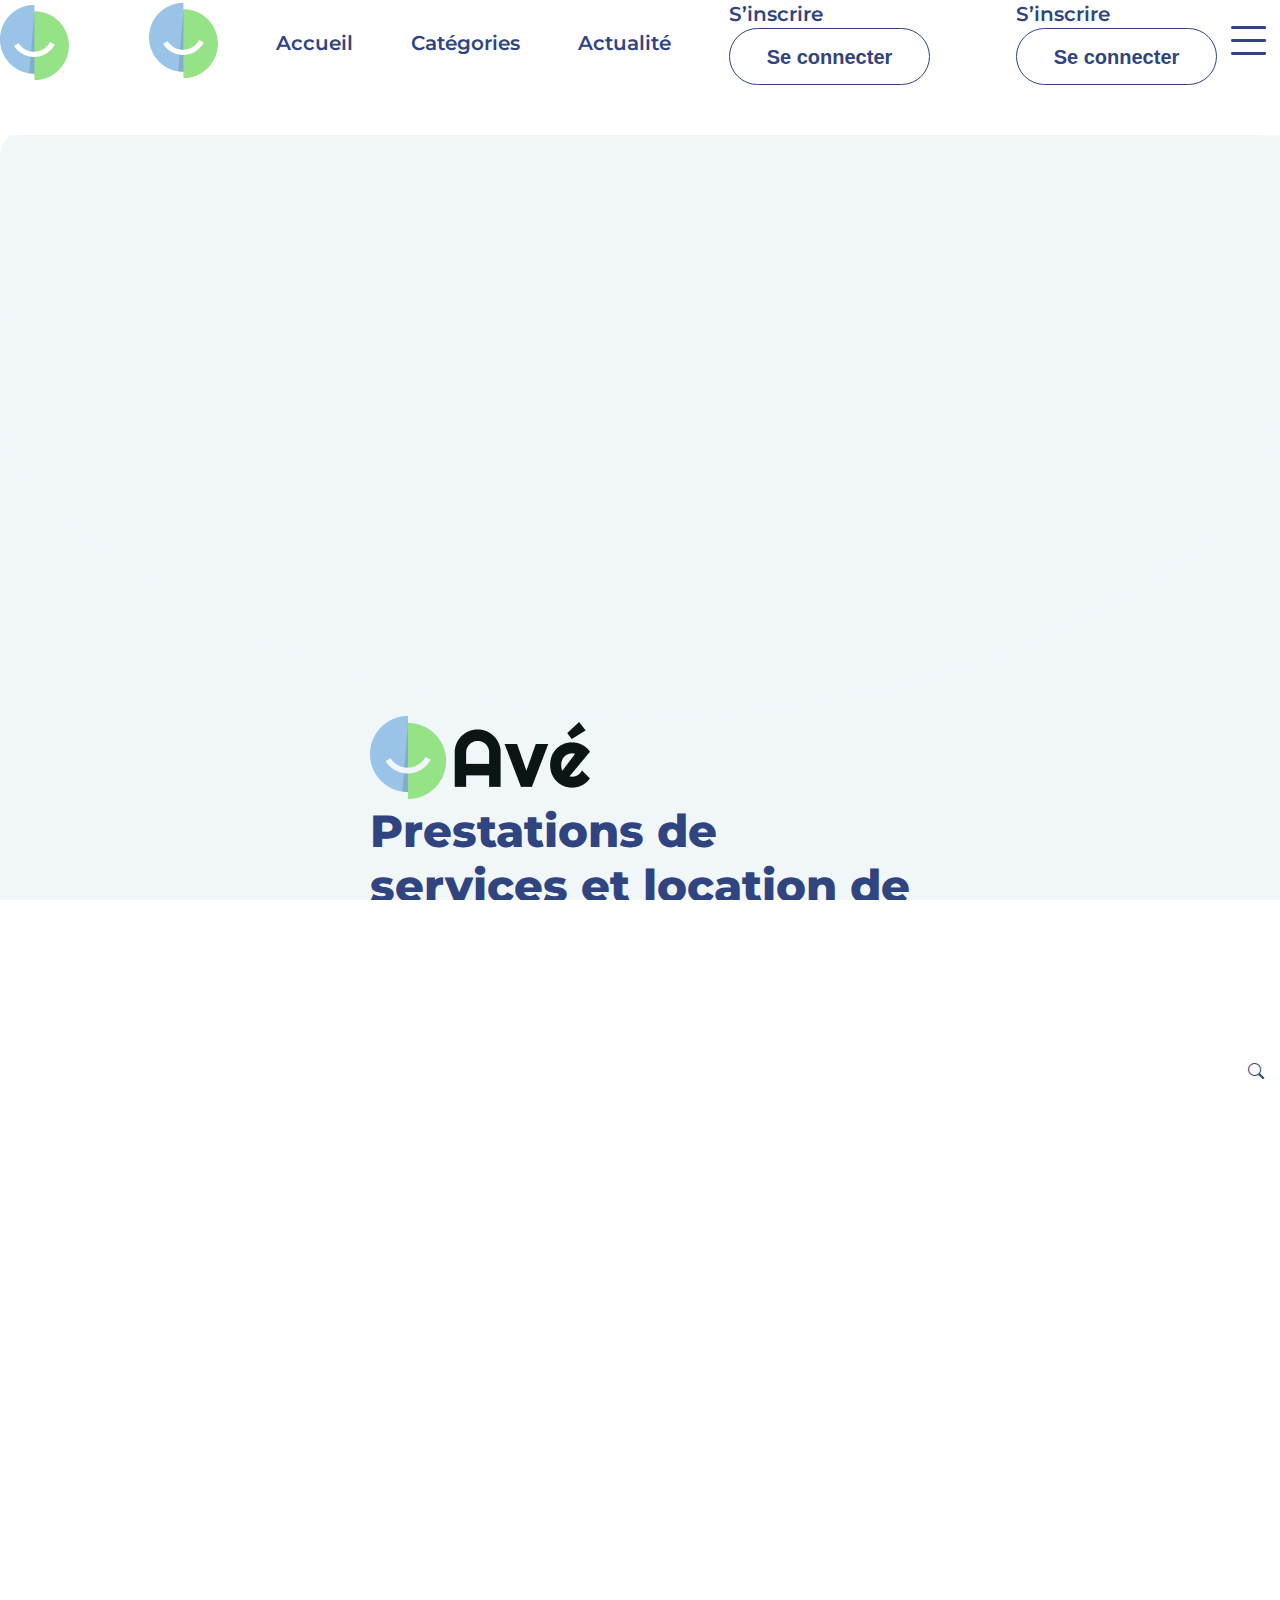
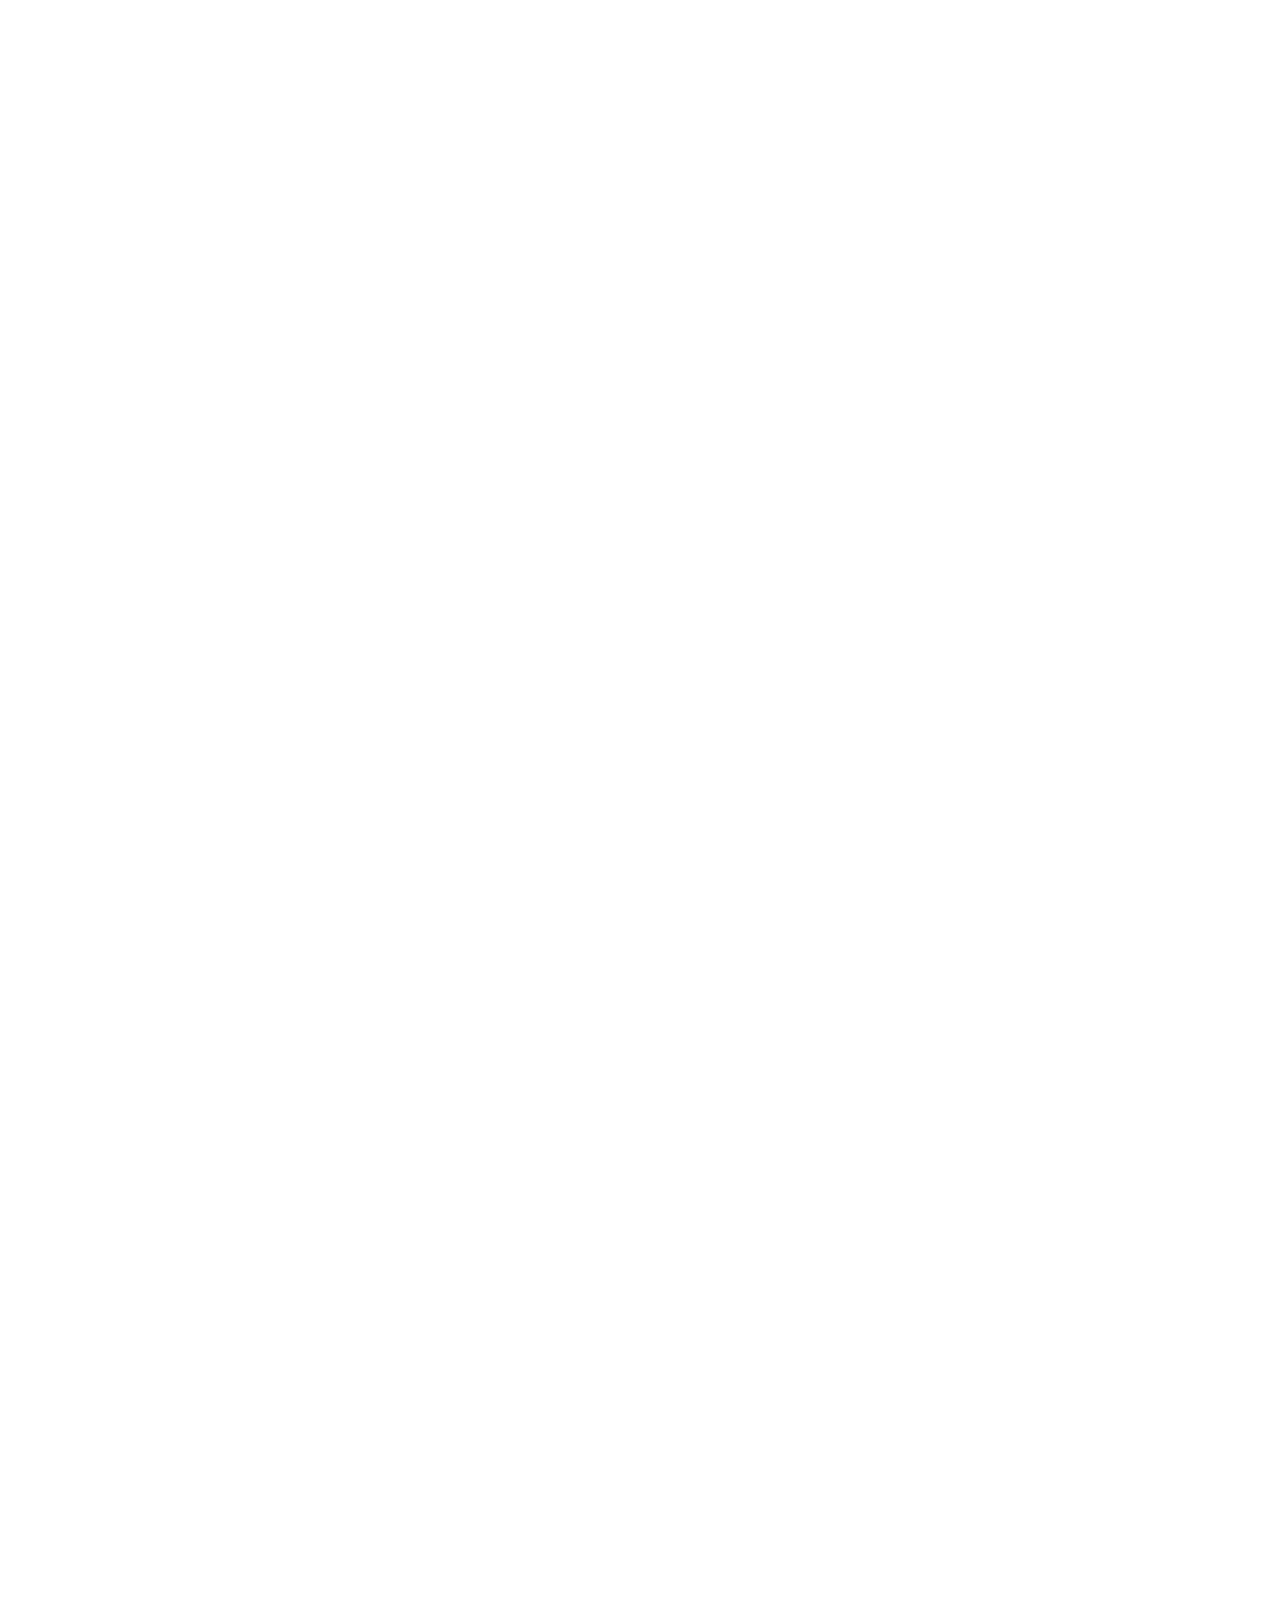
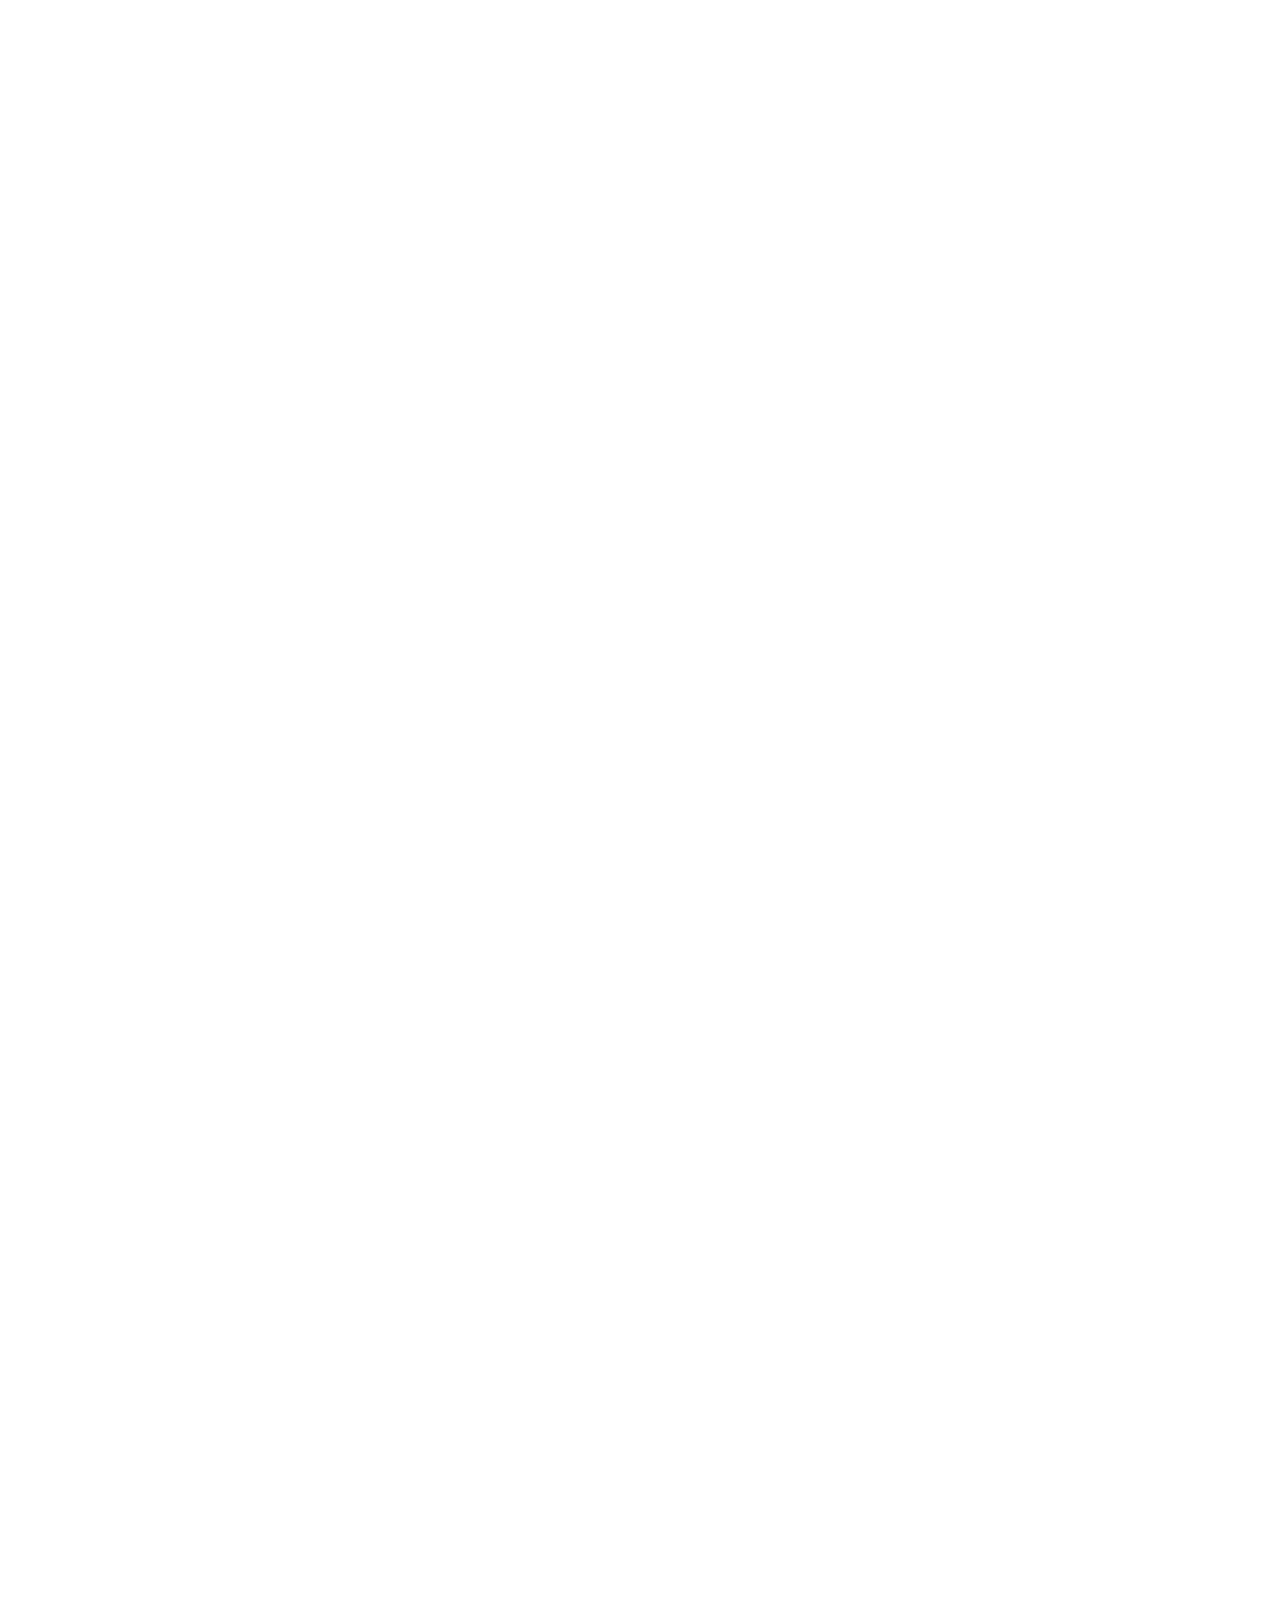
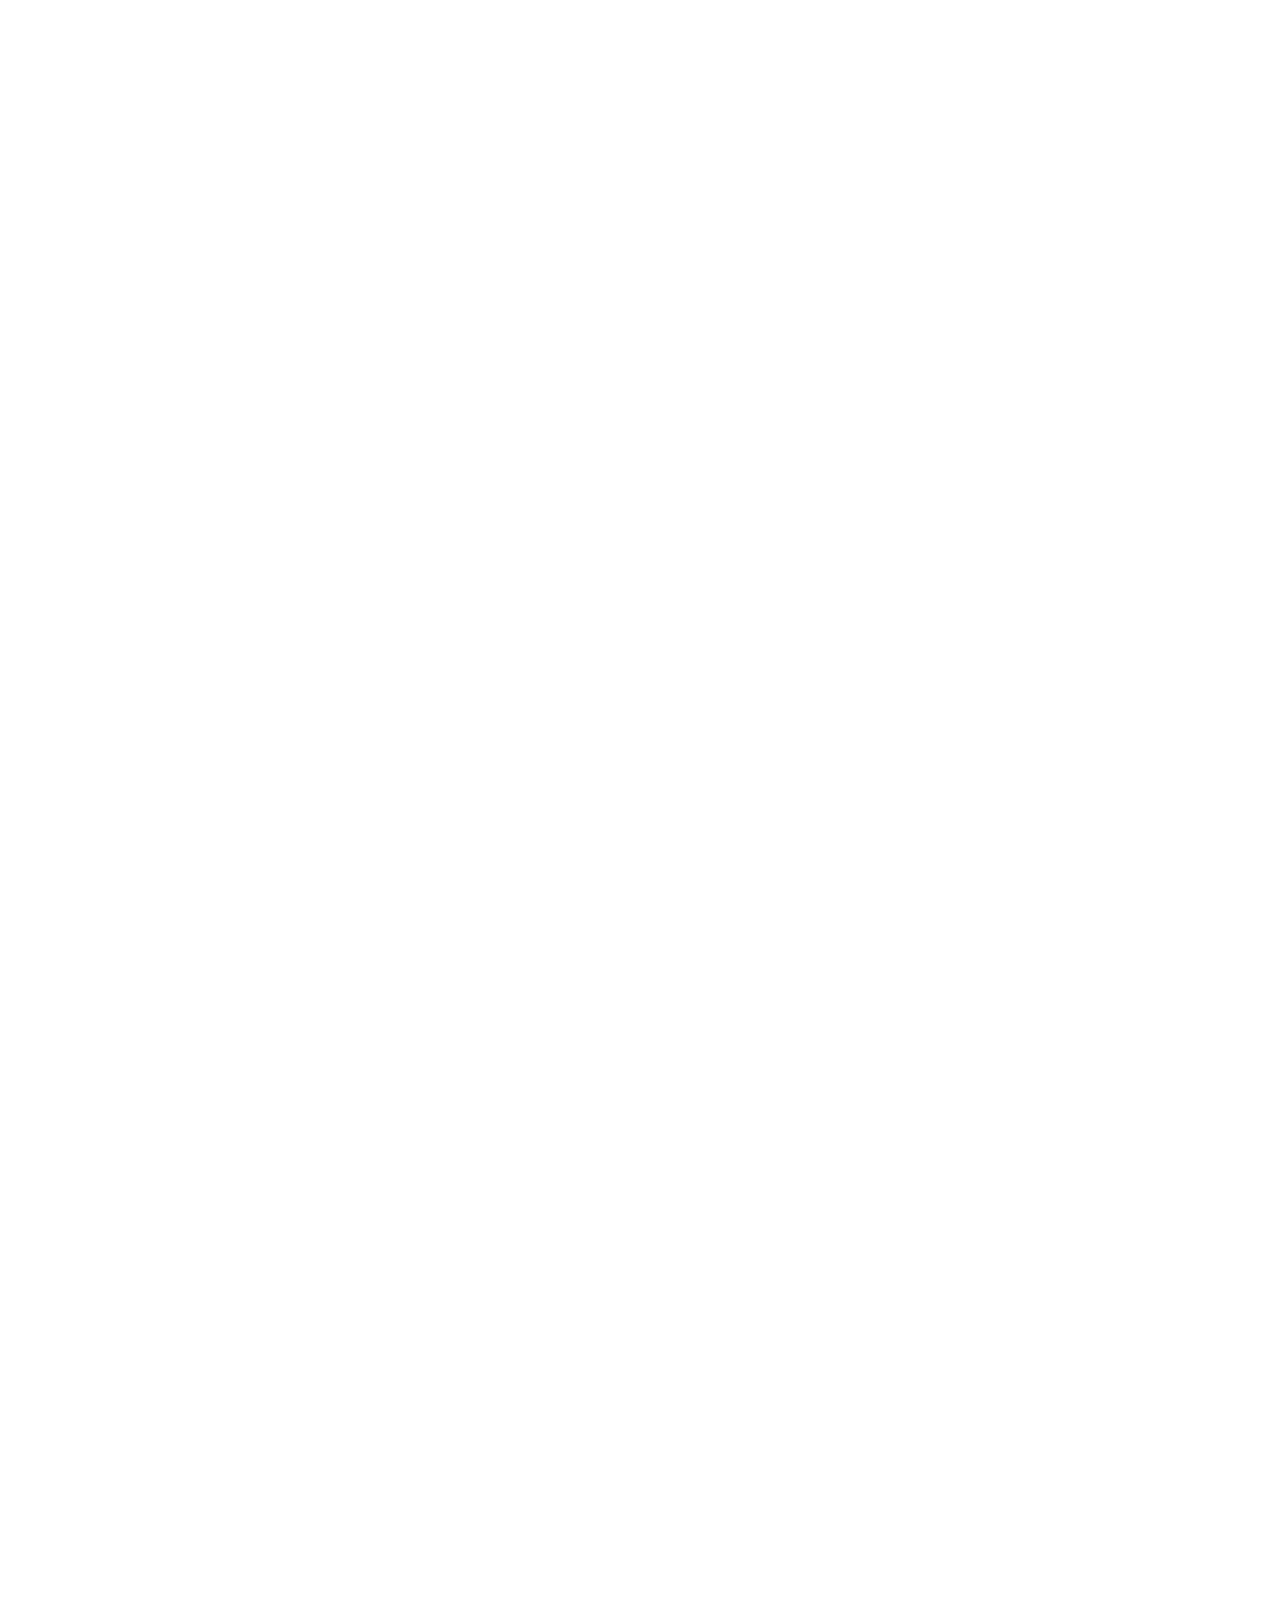
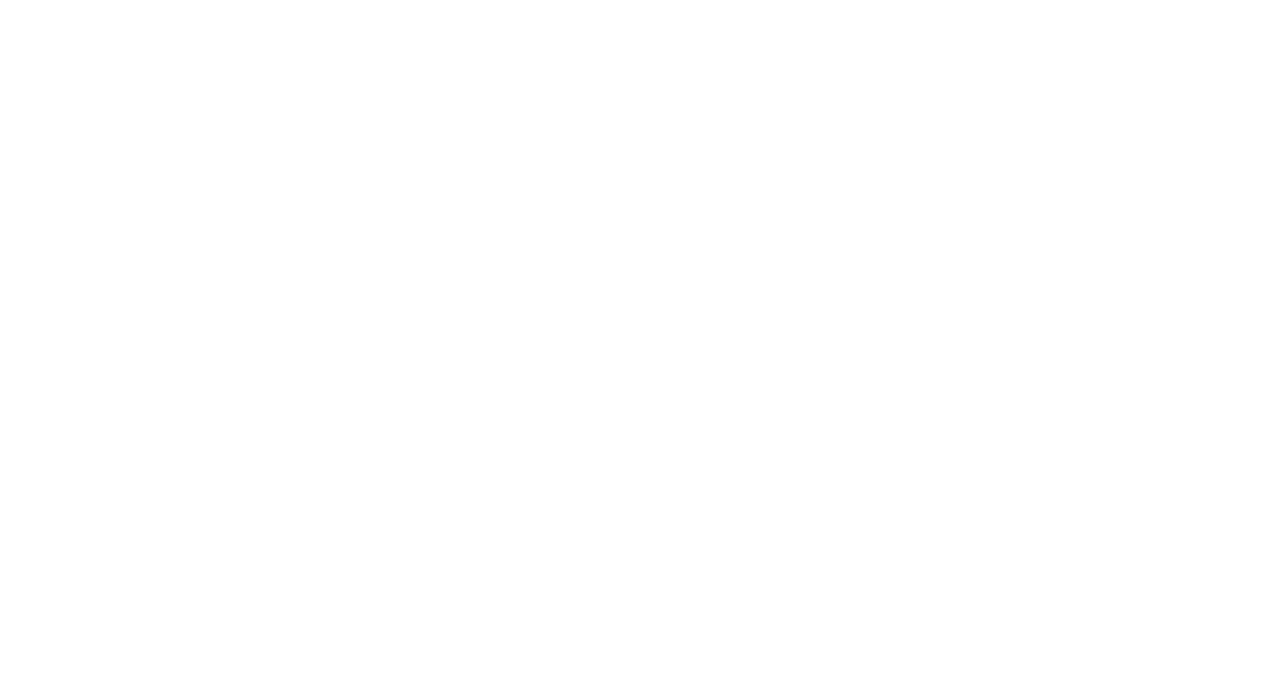
==== index.html @ 622bc39d "'push-site'" ====
<!doctype html>
<html lang="en">
  <head>
    <meta charset="UTF-8" />
    <meta name="viewport" content="width=device-width, initial-scale=1.0" />
    <meta name="description" content="this new projec for you to build and grow with mezning name you have to be 
    ">

    <title>new project</title>

    <!-- css files -->
    <link rel="stylesheet" 
    href="./node_modules/bootstrap/dist/css/bootstrap.css">
    <link rel="stylesheet" href="./css/styles.css">

  </head>
  <body>
    <div class="bg-shadow">

    </div>
    <!-- start header section  -->
    <header class="d-grid py-3">
      <div class="flex-items container-lg">
        <nav class="flex-items flex-1" style="gap:clamp(80px ,5vw  , 116px)">
          <a href="#" class="website-logo">
            <img src="./public/icon.png" alt="">
          </a>
          <ul id="navlinsk" class="flex-items navlinsk" style="gap: clamp(30px ,5vw , 58px);">
            <a href="#" class="d-lg-none  position-absolute left-50 translate-middle-x" style="top: 4rem;">
              <img src="./public/icon.png" alt="">
            </a>
            <li class="navlink"><a href="#">Accueil</a></li>
            <li class="navlink"><a href="#">Catégories</a></li>
            <li class="navlink"><a href="#">Actualité</a></li>
            <div class="d-grid d-lg-none text-center" style="gap:clamp(10px ,5vw , 20px);">
              <a href="#" class="navbar-link">S’inscrire</a>
              <button class="outline-button">Se connecter</button>
            </div>
          </ul>
        </nav>
        <div class="d-none d-lg-flex align-items-center" style="gap:clamp(30px ,5vw , 55px);">
          <a href="#" class="navbar-link">S’inscrire</a>
          <button class="outline-button">Se connecter</button>
        </div>
        <button id="menu-button" class="mobil-menu d-lg-none">
          <i class="bi bi-list"></i>
        </button>
      </div>
    </header>
    <!-- end header section  -->

    <!-- start hero section  -->
    <main class="hero-section container-lg position-relative cenetr-grid mt-4">
      <img src="./public/Ellipse 108.png" class="position-absolute big-circal w-100 z-1" alt="">
      <div class="hero-background position-relative z-2 py-4">
        <div class="row gap-4 gap-lg-0">
          <div class="col-lg-7 p-5">
            <div class="text-center text-lg-start">
              <img src="./public/svg file 1.png" class="hero-logo " alt="">
            </div>
            <h1 class="hero-titel text-center text-lg-start my-3">Prestations de <br class="d-none d-md-block"> services et location de <br class="d-none d-md-block"> matériel</h1>
            <p class="hero-discrption text-center text-lg-start">4 millions d’habitants et <br> professionnels partout en France</p>
            <div class="position-relative hero-input-container w-75 mx-auto mx-lg-0">
              <input type="search" class="hero-input w-100 bg-transparent" placeholder="Que recherchez vous ?">
              <i class="bi bi-search top-50 translate-middle-y"  style="position: absolute;right: 1rem;"></i>
            </div>
            <div class="flex-items justify-content-center justify-content-lg-start mt-4">
              <p class="hero-text">Populair :</p>
              <div class="flex-items" style="gap: clamp( 5px ,4vw , 10px);margin-left: 5px;">
                <span class="hero-tab">
                  <a href="">plombier</a>
                </span>
                <span class="hero-tab">
                  <a href="">bricolage</a>
                </span>
                <span class="hero-tab">
                  <a href="">Literie</a>
                </span>
              </div>
            </div>
          </div>
          <div class="col-lg-5 position-relative z-2 text-center text-lg-end">
            <img src="./public/pics.png" class="img-fluid" alt="">
          </div>
        </div>
      </div>
    </main>
    <!-- end hero section  -->
    <!-- start Trouve section  -->
    <section class="min-vh-100 my-4 cenetr-grid position-relative z-3">
      <div class="position-absolute circal-green z-2">
        <img src="./public/circles.png" alt="">
      </div>
      <div class="container-lg z-3">
        <h2 class="Trouve-titel mb-4 text-center text-md-start">Trouve quelqu’un qui <br>
         <span>répond à vos demandes</span></h2>
          <div class="row gap-4 gap-md-0 align-items-center">
            <div class="col-md-6">
              <div class="Trouve-big-cart bg-white mx-auto mx-md-0">
                <div class="flex-items gap-2 p-4">
                  <img src="./public/request-imges/Image-40.png" class="user-img" alt="">
                  <p class="user-name">Gilberto B. <br>
                    <span class="user-loction ">
                Vienne (Jean-Moulin) - 13,4 km
                    </span>
                  </p>
                </div>
                <img src="./public/request-imges/image 1.png" class="request-img" alt="">
                <div class="p-4 d-grid gap-3">
                  <p class="request-discrption">
                  Bonjour, Je cherche un plombier pour remplacer un wc à poser assez rapidement. 
                  Je joins de photos de l'existant et de celui que nous avons commandé.
                  </p>
                  <p class="request-pupliched">
                  Hier à 13h
                  </p>
                </div>
              </div>
            </div>
            <div class="col-md-6 d-grid" style="gap: clamp(10px ,4vw , 20px);">
              <div class="reviews-card mx-auto">
                <div class="flex-items gap-2 mb-4">
                  <img src="./public/request-imges/Image-40.png" class="user-img" alt="">
                  <div class="d-flex flex-column">
                    <div class="flex-items">
                      <p class="user-name mb-0">Gilberto B.
                      </p>
                      <button class="revwie-button">Particulier</button>
                    </div>
                      <span class="user-rate flex-items gap-1">
                        (4.3)
                        <i class="bi bi-star-fill" 
                        style="color: rgb(252,221,46);font-size: 14px;"></i>
                      </span>
                  </div>
                </div>
                <div>
                  <p class="review-discrption">Pour me contacter directement sois m'appeler au 
                    6. 82. 90. 08. 45 sois choisir la catégorie bricolage ou ...</p>
                    <a href="#" class="readmore-button">Voir plus</a>
                </div>
                <p class="review-publiched mt-4">Aujourd’hui à 13h</p>
              </div>
              <div class="reviews-card active">
                <div class="flex-items gap-2 mb-4">
                  <img src="./public/request-imges/Image-40.png" class="user-img" alt="">
                  <div class="d-flex flex-column">
                    <div class="flex-items">
                      <p class="user-name mb-0">Gilberto B.
                      </p>
                      <button class="revwie-button">Particulier</button>
                    </div>
                      <span class="user-rate flex-items gap-1">
                        (4.3)
                        <i class="bi bi-star-fill" 
                        style="color: rgb(252,221,46);font-size: 14px;"></i>
                      </span>
                  </div>
                </div>
                <div>
                  <p class="review-discrption">Pour me contacter directement sois m'appeler au 
                    6. 82. 90. 08. 45 sois choisir la catégorie bricolage ou ...</p>
                    <a href="#" class="readmore-button">Voir plus</a>
                </div>
                <p class="review-publiched mt-4">Aujourd’hui à 13h</p>
              </div>
              <div class="reviews-card mx-auto">
                <div class="flex-items gap-2 mb-4">
                  <img src="./public/request-imges/Image-40.png" class="user-img" alt="">
                  <div class="d-flex flex-column">
                    <div class="flex-items">
                      <p class="user-name mb-0">Gilberto B.
                      </p>
                      <button class="revwie-button">Particulier</button>
                    </div>
                      <span class="user-rate flex-items gap-1">
                        (4.3)
                        <i class="bi bi-star-fill" 
                        style="color: rgb(252,221,46);font-size: 14px;"></i>
                      </span>
                  </div>
                </div>
                <div>
                  <p class="review-discrption">Pour me contacter directement sois m'appeler au 
                    6. 82. 90. 08. 45 sois choisir la catégorie bricolage ou ...</p>
                    <a href="#" class="readmore-button">Voir plus</a>
                </div>
                <p class="review-publiched mt-4">Aujourd’hui à 13h</p>
              </div>
            </div>
          </div>
      </div>
    </section>
    <!-- end Trouve section  -->
    <!-- start Les Meilleurs section  -->
    <section class="min-vh-100 cenetr-grid">
      <div class="container">
        <div class="titel-box d-flex align-items-center" style="gap: 24px;">
          <img src="./public/Ellipse 63.png" class="img-titel" alt="">
          <h3 class="section-titel">Les Meilleurs <br> <span>sellers </span> </h3>
        </div>
        <div class="cards-container mt-5">
          <div class="user-card position-relative">
            <img src="./public/Rectangle 225.png" class="user-img" alt="">
            <div class="inner-content position-absolute ">
              <h4 class="shadow-userTitel"> Angela mars </h4>
              <span class="job-name">Nettoyage</span>
              <div  class="flex-items mt-3 gap-2 flex-wrap">
                <span class="user-tag">Nettoyage</span>
                <span class="user-tag">Nettoyage</span>
                <span class="user-tag">Nettoyage</span>
              </div>
            </div>
          </div>
          <div class="user-card position-relative">
            <img src="./public/Rectangle 225.png" class="user-img" alt="">
            <div class="inner-content position-absolute ">
              <h4 class="shadow-userTitel"> Angela mars </h4>
              <span class="job-name">Nettoyage</span>
              <div  class="flex-items mt-3 gap-2 flex-wrap">
                <span class="user-tag">Nettoyage</span>
                <span class="user-tag">Nettoyage</span>
                <span class="user-tag">Nettoyage</span>
              </div>
            </div>
          </div>
          <div class="user-card position-relative">
            <img src="./public/Rectangle 225.png" class="user-img" alt="">
            <div class="inner-content position-absolute ">
              <h4 class="shadow-userTitel"> Angela mars </h4>
              <span class="job-name">Nettoyage</span>
              <div  class="flex-items mt-3 gap-2 flex-wrap">
                <span class="user-tag">Nettoyage</span>
                <span class="user-tag">Nettoyage</span>
                <span class="user-tag">Nettoyage</span>
              </div>
            </div>
          </div>
          <div class="user-card position-relative">
            <img src="./public/Rectangle 225.png" class="user-img" alt="">
            <div class="inner-content position-absolute ">
              <h4 class="shadow-userTitel"> Angela mars </h4>
              <span class="job-name">Nettoyage</span>
              <div  class="flex-items mt-3 gap-2 flex-wrap">
                <span class="user-tag">Nettoyage</span>
                <span class="user-tag">Nettoyage</span>
                <span class="user-tag">Nettoyage</span>
              </div>
            </div>
          </div>
          <div class="user-card position-relative">
            <img src="./public/Rectangle 225.png" class="user-img" alt="">
            <div class="inner-content position-absolute ">
              <h4 class="shadow-userTitel"> Angela mars </h4>
              <span class="job-name">Nettoyage</span>
              <div  class="flex-items mt-3 gap-2 flex-wrap">
                <span class="user-tag">Nettoyage</span>
                <span class="user-tag">Nettoyage</span>
                <span class="user-tag">Nettoyage</span>
              </div>
            </div>
          </div>
        </div>
      </div>

    </section>
    <!-- end Les Meilleurs section  -->
    <!-- start Professionnels section  -->
    <section class="min-vh-100 row Professionnels-section container-xl mx-auto cenetr-grid">
      <div class="col-12 text-center mb-5">
        <img src="./public/svg file 1.png" alt="">
        <h1 class="Professionnels-titel">Autant que Professionnels, <br> développer votre
           <span>activité</span></h1>
      </div>
      <div class="row types-container">
        <div class="col-lg-4">
          <div class="titel-box-two mx-auto mx-lg-0 d-flex align-items-center" style="gap: 24px;">
            <div class="inner-content d-flex align-items-center" style="gap: 24px;">
              <img src="./public/Ellipse 63.png" class="img-titel" alt="">
              <h3 class="Professionnel-titel">Trouvez <br> des clients</h3>
            </div>
          </div>
          <p class="Professionnel-discrption text-center my-4">Des milliers de demandes <br> chaque jour</p>
          <p class="Professionnel-discrption text-center">Partout en France</p>
        </div>
        <div class="col-lg-4 second-sction">
          <div class="titel-box-two mx-auto mx-lg-0 d-flex align-items-center" style="gap: 24px;">
            <div class="inner-content d-flex align-items-center" style="gap: 24px;">
              <img src="./public/Ellipse 63.png" class="img-titel" alt="">
              <h3 class="Professionnel-titel">Développez  <br> votre visibilité</h3>
            </div>
          </div>
          <p class="Professionnel-discrption text-center my-4">référencement de votre profil sur <br> les moteurs de recherche</p>
          <p class="Professionnel-discrption text-center">Collecte de vos avis clients</p>
        </div>
        <div class="col-lg-4 thered-sction">
          <div class="titel-box-two mx-auto mx-lg-0 d-flex align-items-center" style="gap: 24px;">
            <div class="inner-content d-flex align-items-center" style="gap: 24px;">
              <img src="./public/Ellipse 63.png" class="img-titel" alt="">
              <h3 class="Professionnel-titel">Gérez  <br> votre activité</h3>
            </div>
          </div>
          <p class="Professionnel-discrption text-center my-4">Paiement par carte bancaire <br> sans commission</p>
          <p class="Professionnel-discrption text-center">Suivi de votre chiffre d'affaires</p>
        </div>
      </div>
    </section>
    <!-- end Professionnels section  -->
    <!-- start Communauté section  -->
    <section class="min-vh-100 Communauté-section container position-relative">
      <div class="position-absolute w-100  top-50 left-50 translate-middle text-center">
        <h1 class="Communauté-titel">Communauté de prestations de services</h1>
        <p class="Communauté-discrption my-4">Service N1, leader incontesté dans la fourniture de prestations <br> de services de haute qualité en France.</p>
        <button class="big-blue-button mx-auto">Rejoignez-nous</button>
      </div>
    </section>
    <!-- end Communauté section  -->

    <!-- start apliction section  -->
    <section class="apliction-section min-vh-100 cenetr-grid"></section>
    <!-- end apliction section  -->






    <!-- js files  -->
    <script type="module" src="./js/script.js"></script>
  </body>
</html>
---- css/styles.css ----
/* import css files*/
@import url('./assets/helpers.css');
@import url('./assets/reset.css');
@import url('./assets/commen.css');

/* media break points */
@import url('./assets/responsive.css');

/* import bootstrap icons */
@import url("https://cdn.jsdelivr.net/npm/bootstrap-icons@1.11.3/font/bootstrap-icons.min.css");

/* import the font we need for the project */
@import url('https://fonts.googleapis.com/css2?family=Montserrat:wght@300;400;500;600;700;800&display=swap');
@import url('https://fonts.googleapis.com/css2?family=Barlow:wght@400;500;600;700;800;900&display=swap');
@import url('https://fonts.googleapis.com/css2?family=Inter:wght@400;500;600;700&display=swap');

:root {
    /* Fonts familey */
    --ff-monserrat:'Montserrat', sans-serif;
    --ff-Barlow:'Barlow', sans-serif;
    --ff-inter:'Inter', sans-serif;;
    /* Colors */
    --clr-blue-gray:#30447F;
    --clr-green-light:#97E287;
    --clr-gray-300:#AFB7CF;
    --clr-main-blue:#5C85FF;

    /*sizes*/

}


body {
    font-family: var(--ff-monserrat);
    color: var(--clr-blue-gray);
}

header {
    --header-height:15vh;
    height: var(--header-height);
    .navlink {
        font-size: 20px;
        font-weight: 600;
        line-height: 28px;
    }
    .navbar-link {
        font-size: 20px;
        font-weight: 600;
        line-height: 28px;        
    }
    .outline-button {
        width: 201px;
        height: 57px;
        border-radius: 28.5px;
        border: 1px solid #30447F;
        display: grid;
        place-items: center;
font-size: 20px;
font-weight: 600;
line-height: 24px;        
color: var(--clr-blue-gray);
    }
    .website-logo {
        max-width: clamp(30px, 10vw, 69px);
        height: clamp(33px, 11.25vw, 75px);
    }
}

.mobil-menu i {
font-size:clamp(3rem , 4vw,5rem );
color: var(--clr-blue-gray);
}

.hero-section {
    --hero-height:85vh;
    min-height: var(--hero-height);
    background-color: #F1F6F9;
    border-radius: 20px;
    .hero-background {
        .hero-logo {
            width: min(220px, 100%);
            height: min(83px, 30vh);
        }
        .hero-titel {
font-size:clamp(25px ,5vw ,45px);
font-weight: 800;
line-height:clamp(30px ,5vw ,55px );
        }
        .hero-discrption {
font-size: 22px;
font-weight: 500;
line-height: 27px;
color: #AFB7CF;
margin-bottom:40px;
        }
        .hero-input {
height: 45px;
border-radius: 60px;
border: 1px solid #CBDEF3;
font-size: 17px;
font-weight: 300;
line-height: 21px;
padding-left: 31px;
color: #AFB7CF;
&::placeholder {
color: #AFB7CF;
}
            i {
                font-size: 18px;
            }
        }
   .hero-text {
    font-size: 14px;
    font-weight: 400;
    line-height: 17px;    
color: #AFB7CF;
   }
    .hero-tab {
        width: 65px;
        height: 22px;
        display: grid;
        place-items: center;
        border-radius: 6px;
        border: 0.5px solid #CBDEF3;
        a {
color: #AFB7CF;
    font-family: var(--ff-Barlow);
    font-size: 14px;
    font-weight: 300;
    line-height: 17px;
        }
    }
    }
}

.circal-behind {
    max-height: 102px;
    aspect-ratio: 1;
    right: 5rem;
    bottom:-5rem;
    z-index: 1;
}

.big-circal {
    top: 55vh;
}

/* start request section  */
.Trouve-titel {
font-size:clamp(20px ,4vw ,45px );
font-weight: 800;
line-height:clamp(25px ,4vw ,55px );
color: var(--clr-blue-gray);
    span {
        color: var(--clr-green-light);
    }
}
.user-name {
    font-size: 10px;
    font-weight: 700;
    line-height: 12px;   
    margin-bottom: 5px;     
}
.Trouve-big-cart {
    box-shadow: 0px 0px 33.5px 0px #0000002B;
    border-radius: 20px;
    width:min(90% ,375px );
    min-height: 385px;
    display: grid;    
    .user-img {
        width: 40px;
        aspect-ratio: 1;
        border-radius: 20px;
        
    }
    .user-loction {
        font-size: 6px;
        font-weight: 500;
        line-height: 7px;    
        color: var(--clr-gray-300);    
    }
    .request-img {
        width: 100%;
        min-height: 197px;        
    }
    .request-discrption {
font-size: 10px;
font-weight: 500;
line-height: 12px;
    }
    .request-pupliched {
        font-size: 10px;
        font-weight: 800;
        line-height: 12px;
        color: var(--clr-gray-300);        
    }
}

.reviews-card {
    box-shadow: 0px 0px 33.5px 0px #0000001A;
    padding: clamp(10px ,4vw , 20px) clamp(15px ,4vw , 30px) ;
    background-color: white;
    width:min(375px , 90%) ;
min-height: 162px;
border-radius: 20px;
display: grid;
margin-inline: auto;
&.active {
    box-shadow: rgba(0, 0, 0, 0.35) 0px 5px 15px;
}
    .revwie-button {
        border: 0.5px solid #5C85FF;
border-radius: 10px;
display: grid;
place-items: center;
color: var(--clr-main-blue);
font-size:clamp(8px ,4vw , .8rem);
font-weight: 400;
line-height: 10px;
margin-left: 10px;
padding-inline: 6px;
padding-block: 4px;
    }
    .user-rate {
        font-size: 10px;
        font-weight: 400;
        line-height: 12px;  
        color: var(--clr-gray-300);        
    }
    .review-discrption {
        font-size: 10px;
        font-weight: 500;
        line-height: 12px;        
    }
    .readmore-button {
        font-size: 8px;
        font-weight: 300;
        line-height: 10px;
        color: var(--clr-gray-300);        
        text-decoration: underline;
    }
    .review-publiched {
font-size: 10px;
font-weight: 800;
line-height: 12px;
color: var(--clr-gray-300);        
    }

}

/* start Les Meilleurs section */
.titel-box {
    .img-titel {
    } 
}  
.cards-container {
    display: grid;
    grid-template-columns: repeat(auto-fit , minmax(150px , 1fr));
    gap: clamp(20px ,4vw , 40px);
    .user-card {
        background-color:#D9D9D9;
        min-height: 307px;
        border-radius: 20px;
        img {
            width: 100%;
            height: 100%;
            object-fit: fill;
        }
        .inner-content {
            font-family: var(--ff-inter);
            bottom: 1rem;
            left: 1rem;
            color: white;
        }
    .shadow-userTitel {
        font-size: 1rem;
        font-weight: 700;
        line-height: 15px;
        text-shadow:0px 0px 7.099999904632568px 0px #000000 ;
        margin-bottom: 5px;
    }
    .job-name {
        font-size: .9rem;
        font-weight: 500;
        line-height: 12px;      
        text-shadow:0px 0px 7.099999904632568px 0px #000000 ;
    }
    .user-tag {
        border: 1px solid #FFFFFF;
font-size: 12px;
font-weight: 500;
line-height: 8px;
text-shadow:0px 0px 7.099999904632568px 0px #000000 ;
padding: 6px 8px;
border-radius: 20px;
    }
    }

} 
/* end Les Meilleurs section */
/* start Professionnels section */
.Professionnels-titel {
font-size:clamp( 20px ,4vw ,40px );
font-weight: 700;
line-height:clamp(30px ,4vw ,49px );
margin-top: clamp(15px , 4vw , 25px);
    span {
        color: var(--clr-green-light);
    }
}  
.titel-box-two {
max-width: 308px;
min-height: 101px;
background-color: #EEF8FF;
position: relative;
.inner-content {
    position: absolute;
    width: 100%;
    top: -4rem;
    left: 3rem;
}

.Professionnel-titel  {
font-size:clamp(15px ,4vw ,30px );
text-align: center;
font-weight: 700;
line-height:clamp(25px , 4vw,49px );
}
} 
.Professionnel-discrption {
font-size:clamp(13px ,4vw ,20px);
font-weight: 500;
line-height: 24px;
}


/* end Professionnels section */

/* start Communauté section */
.Communauté-section {
    .Communauté-titel {
        font-size: 40px;
        font-weight: 700;
        line-height: 49px;        
    }
    .Communauté-discrption {
        font-size: 20px;
        font-weight: 400;
        line-height: 24px;
        color: var(--clr-gray-300);        
    }

}
 
/* end Communauté section */
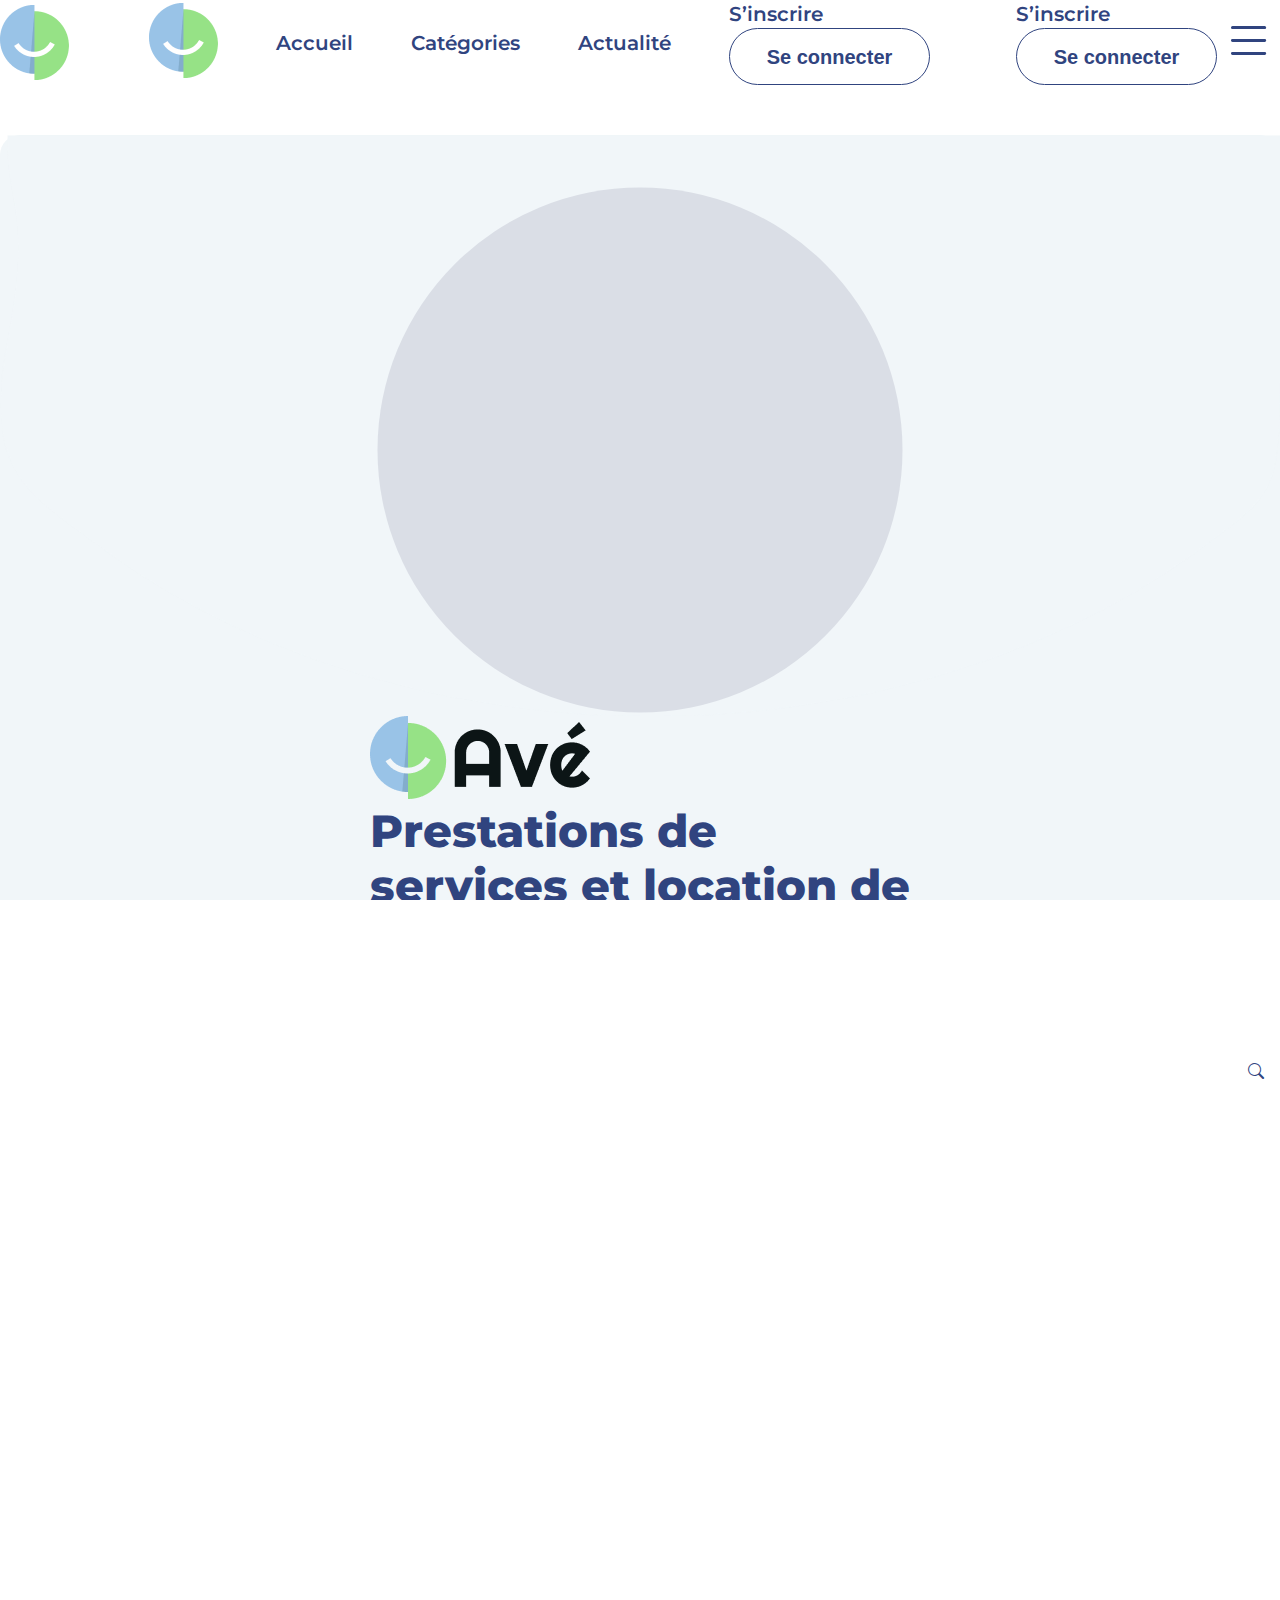
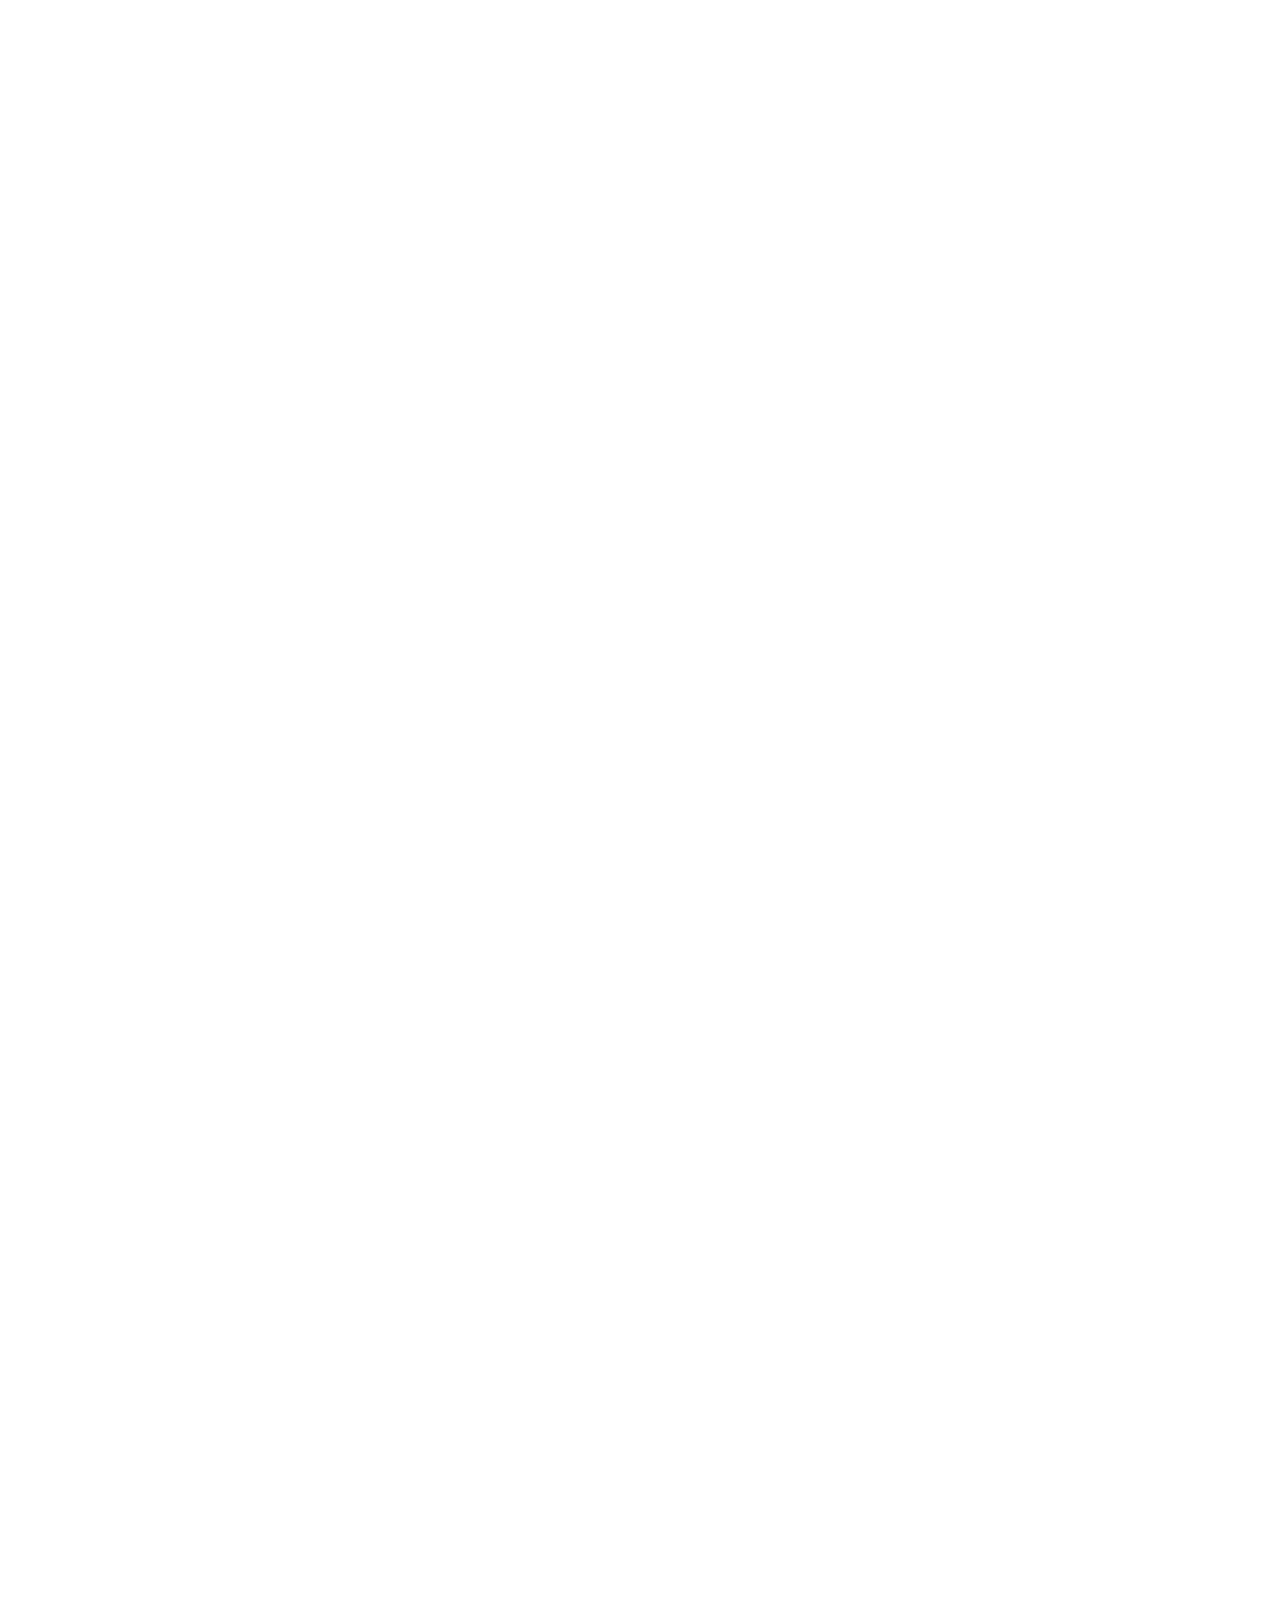
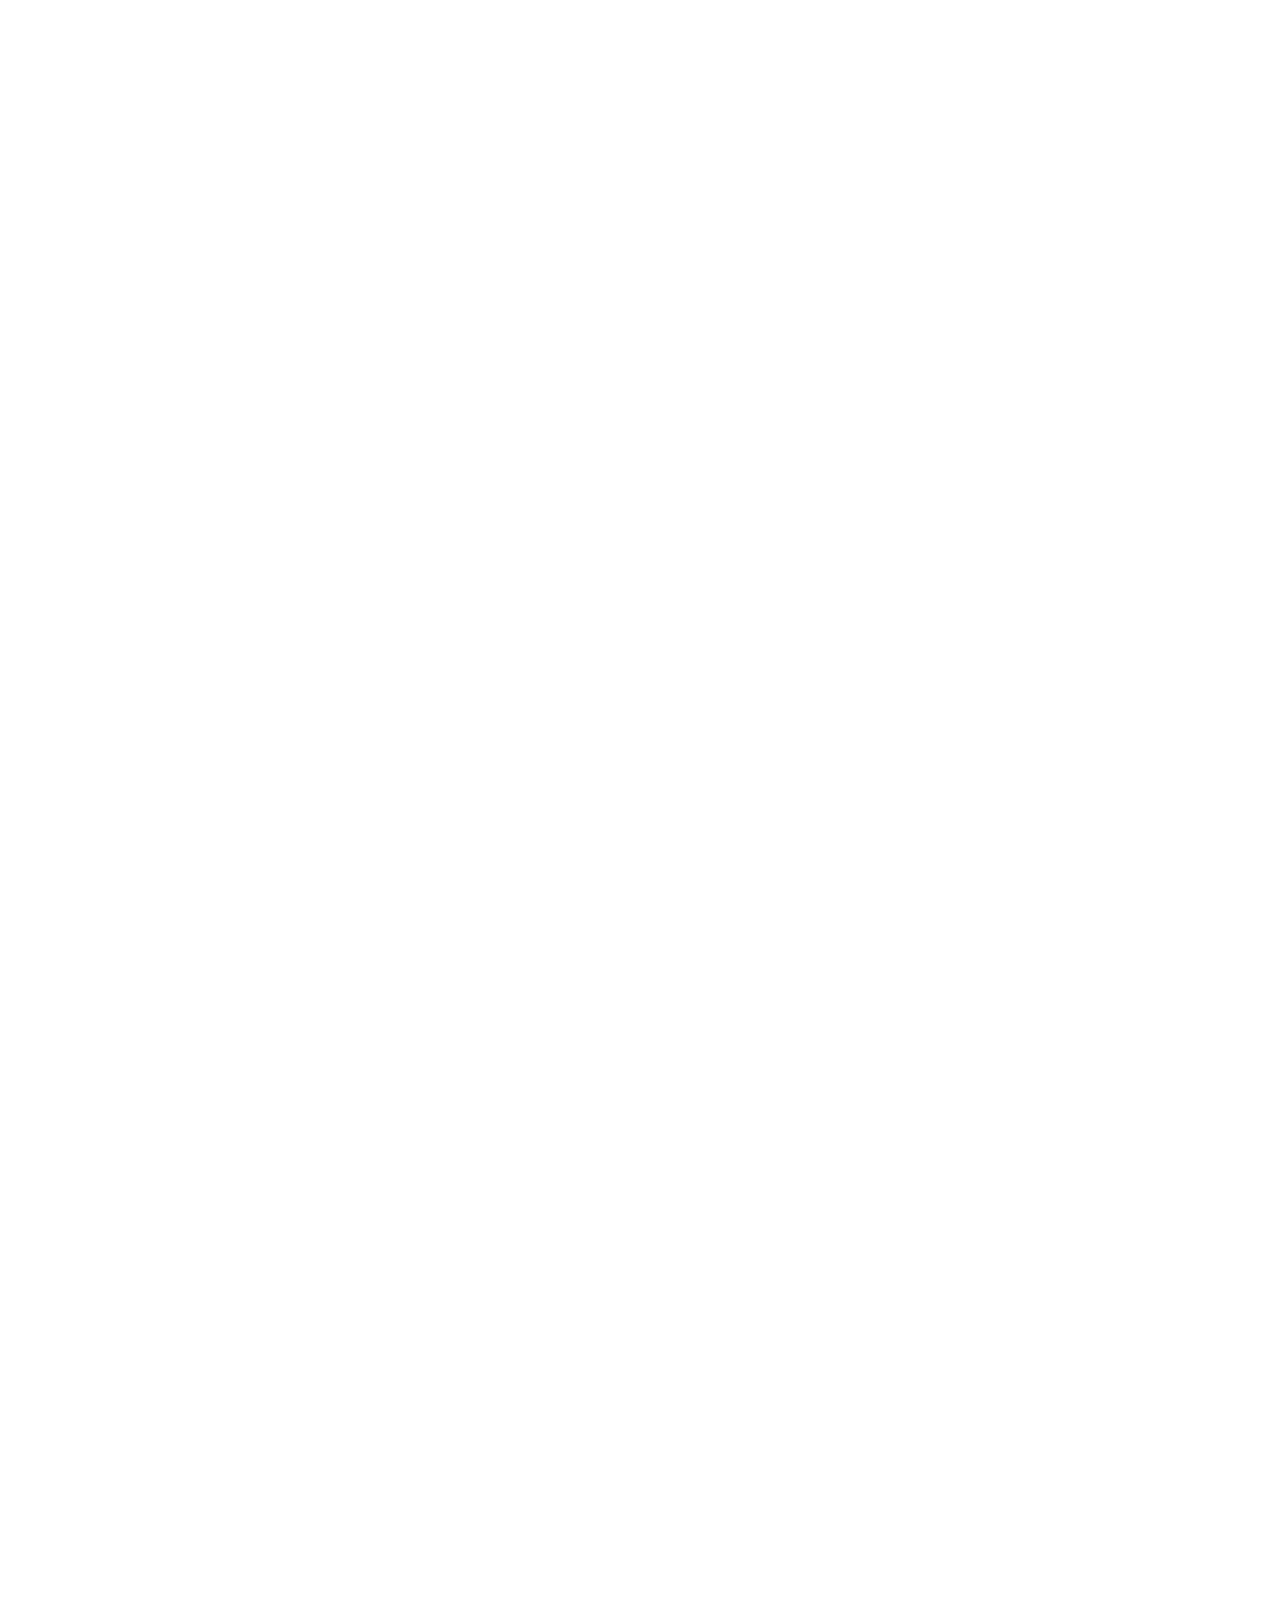
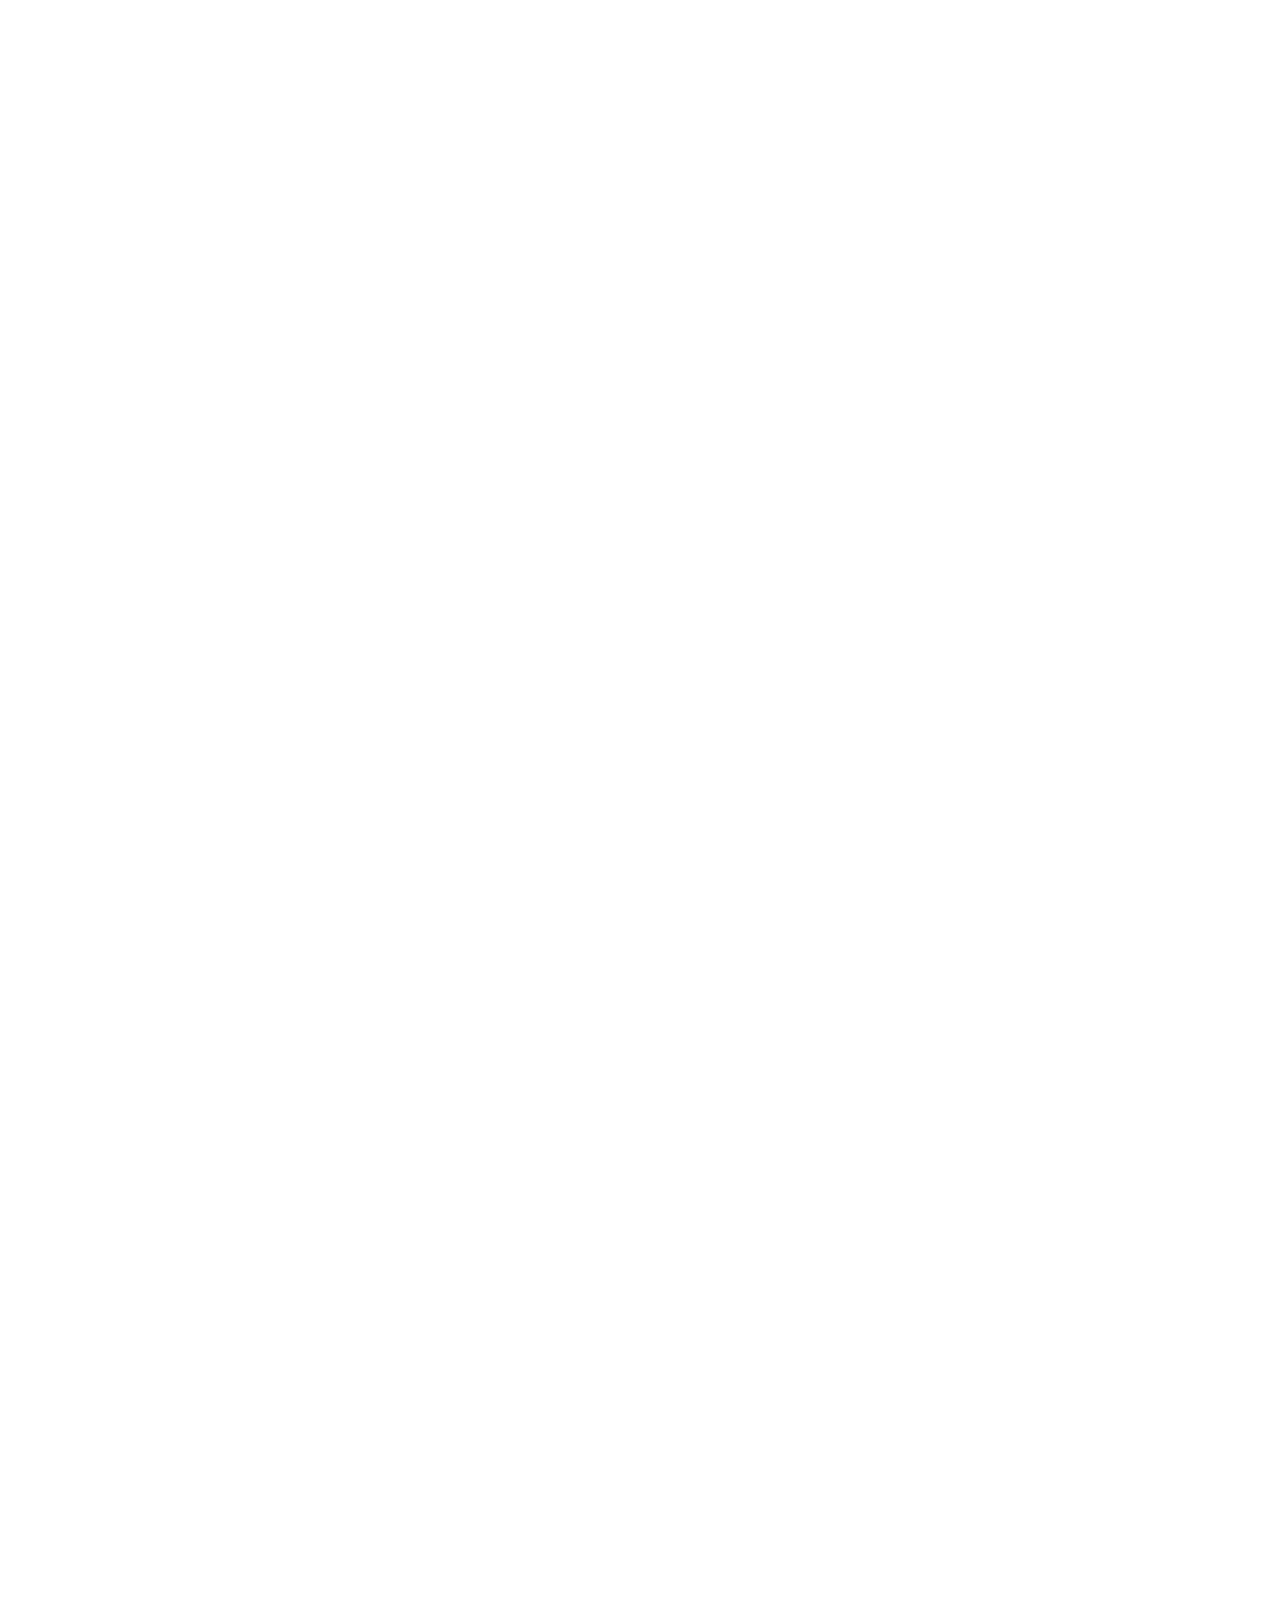
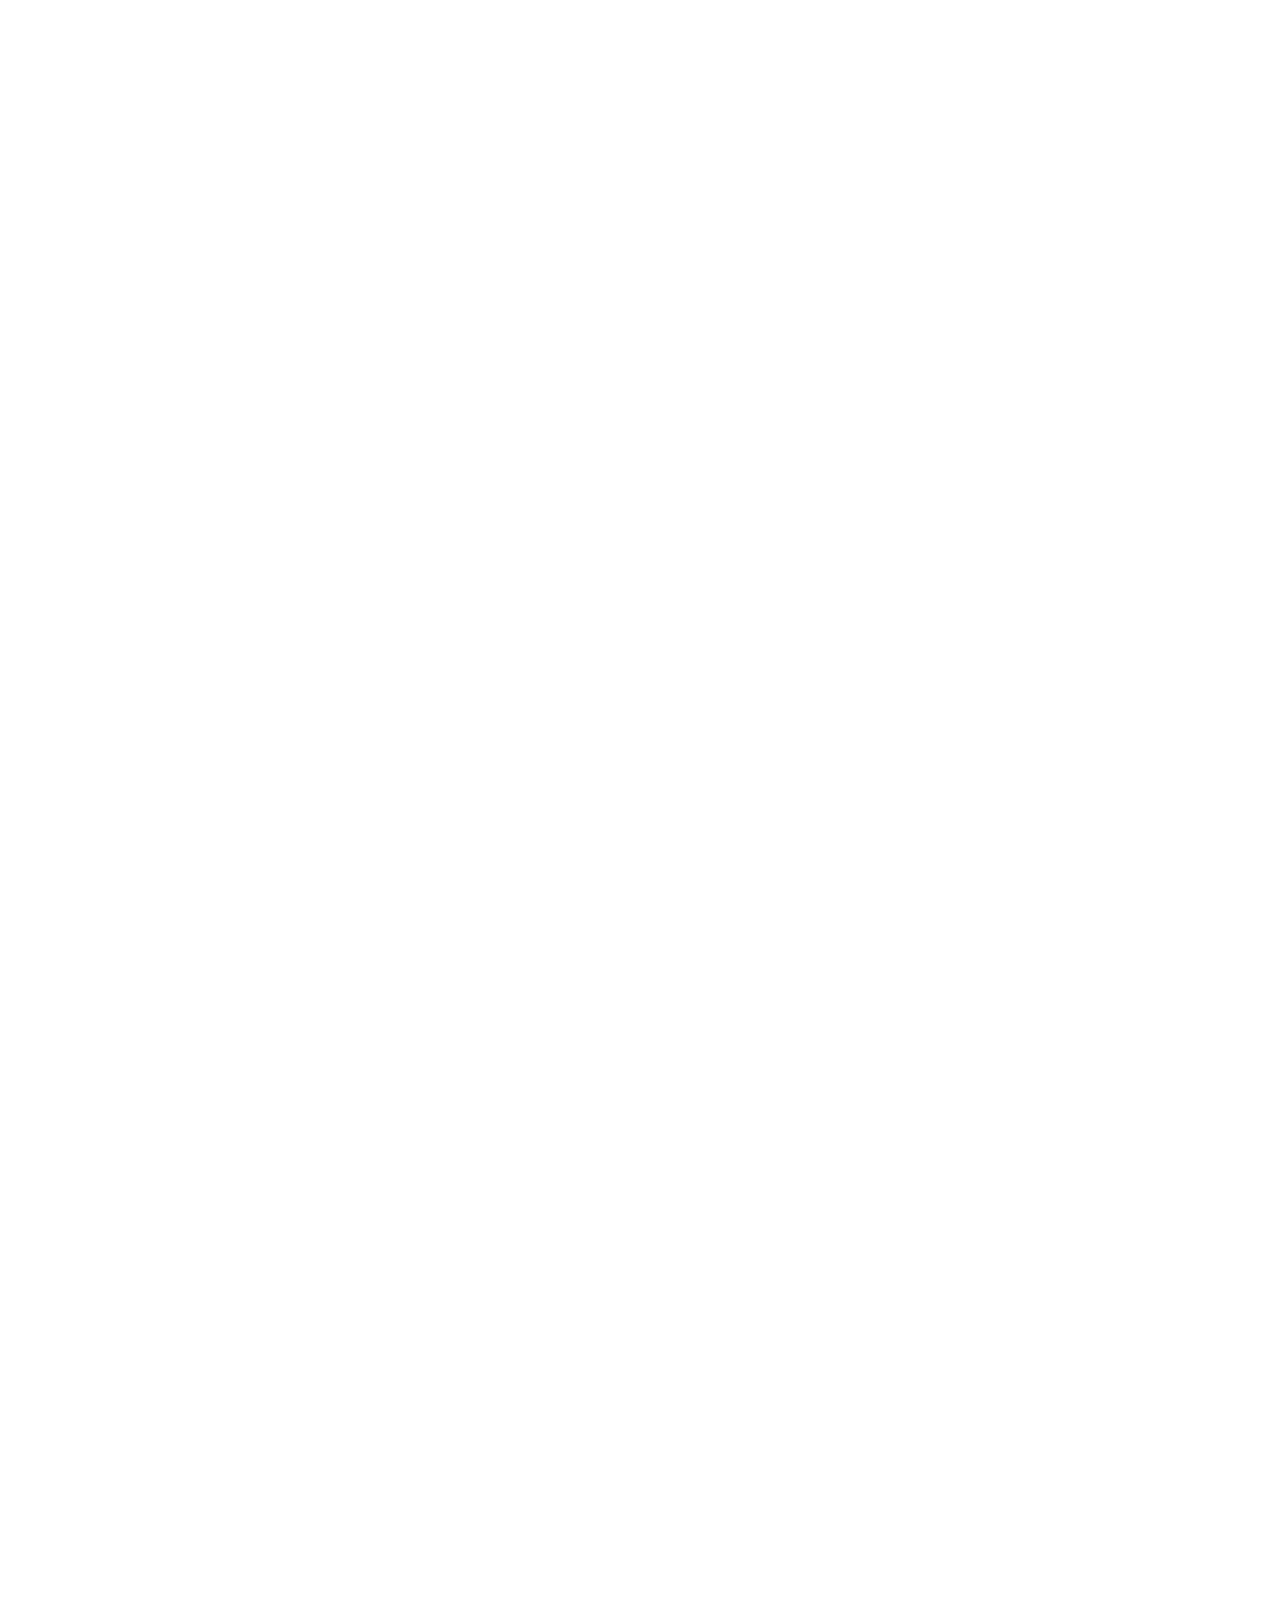
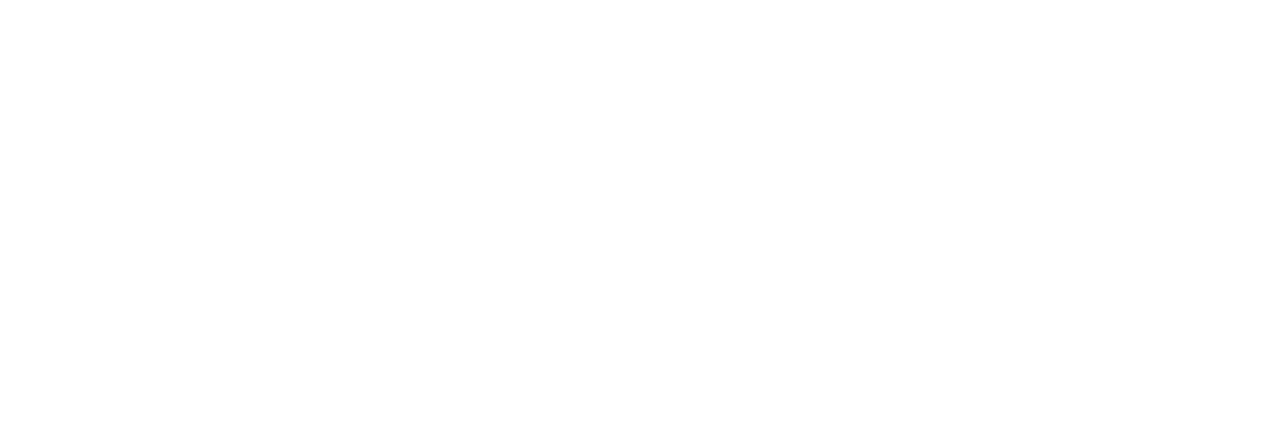
==== commit 1079ec6f: "''push-site" ====
--- a/index.html
+++ b/index.html
@@ -319,8 +319,82 @@
     <!-- end Communauté section  -->
 
     <!-- start apliction section  -->
-    <section class="apliction-section min-vh-100 cenetr-grid"></section>
+    <section class="apliction-section py-4 min-vh-100 cenetr-grid">
+      <div class="row container">
+        <div class="col-lg-6">
+          <h1 class="apliction-titel">Obtenez notre <br> Application Mobile</h1>
+          <div class="d-grid gap-3">
+            <img src="" alt="">
+            <img src="" alt="">
+          </div>
+        </div>
+        <div class="col-lg-6 position-relative">
+          <div class="circal-bhind-phone z-1">
+          </div>
+          <img src="./public/appliction-img.svg" class="w-100 position-relative z-2 h-100 object-fit-fill" alt="">
+        </div>
+      </div>
+    </section>
     <!-- end apliction section  -->
+
+    <!-- start footer section  -->
+    <footer class="min-vh-100 cenetr-grid">
+      <div class="d-flex align-items-start justify-content-between gap-4 container">
+        <div class="flex-1">
+          <a href="index.html" class="footer-img">
+            <img src="./public/svg file 1.png" alt="">
+          </a>
+          <ul class="d-grid gap-3">
+            <h2 class="footer-titel">QUESTIONS FRÉQUENTES - AIDE</h2>
+            <li class="footer-link"><a href="#">
+              Je n'arrive pas à faire vérifier mon mobile</a></li>
+              <li class="footer-link"><a href="#">
+                Je n'arrive pas à me connecter à mon compte</a></li>
+                <li class="footer-link"><a href="#">
+                  Je n'arrive pas à m'inscrire depuis le site web</a></li>
+                  <li class="footer-link"><a href="#">
+                    Comment réinitialiser / modifier mon mot de passe</a></li>
+          </ul>
+        </div>
+        <div class="flex-1">
+          <ul class="d-grid gap-3">
+            <h2 class="footer-titel">QUESTIONS FRÉQUENTES - AIDE</h2>
+            <li class="footer-link"><a href="#">
+              Je n'arrive pas à faire vérifier mon mobile</a></li>
+              <li class="footer-link"><a href="#">
+                Je n'arrive pas à me connecter à mon compte</a></li>
+                <li class="footer-link"><a href="#">
+                  Je n'arrive pas à m'inscrire depuis le site web</a></li>
+                  <li class="footer-link"><a href="#">
+                    Comment réinitialiser / modifier mon mot de passe</a></li>
+          </ul>
+        </div>
+        <div class="flex-1">
+          <ul class="d-grid gap-3">
+            <h2 class="footer-titel">QUESTIONS FRÉQUENTES - AIDE</h2>
+            <li class="footer-link"><a href="#">
+              Je n'arrive pas à faire vérifier mon mobile</a></li>
+              <li class="footer-link"><a href="#">
+                Je n'arrive pas à me connecter à mon compte</a></li>
+                <li class="footer-link"><a href="#">
+                  Je n'arrive pas à m'inscrire depuis le site web</a></li>
+                  <li class="footer-link"><a href="#">
+                    Comment réinitialiser / modifier mon mot de passe</a></li>
+          </ul>
+        </div>
+        <div class="flex-1">
+          <ul>
+            <h2 class="footer-titel">QUESTIONS FRÉQUENTES - AIDE</h2>
+            <img src="" alt="">
+          </ul>
+        </div>
+
+      </div>
+
+    </footer>
+    <!-- end footer section  -->
+
+    
 
 
 
--- a/css/styles.css
+++ b/css/styles.css
@@ -353,6 +353,17 @@
 }
  
 /* end Communauté section */
+/* start apliction section */
+.apliction-section {
+    background-color: #99C4E717;
+    .apliction-titel {
+        font-size: 40px;
+        font-weight: 700;
+        line-height: 49px;
+        margin-bottom:clamp(35px ,5vw ,70px );        
+    }
+}
+/* end apliction section */
 
 
 
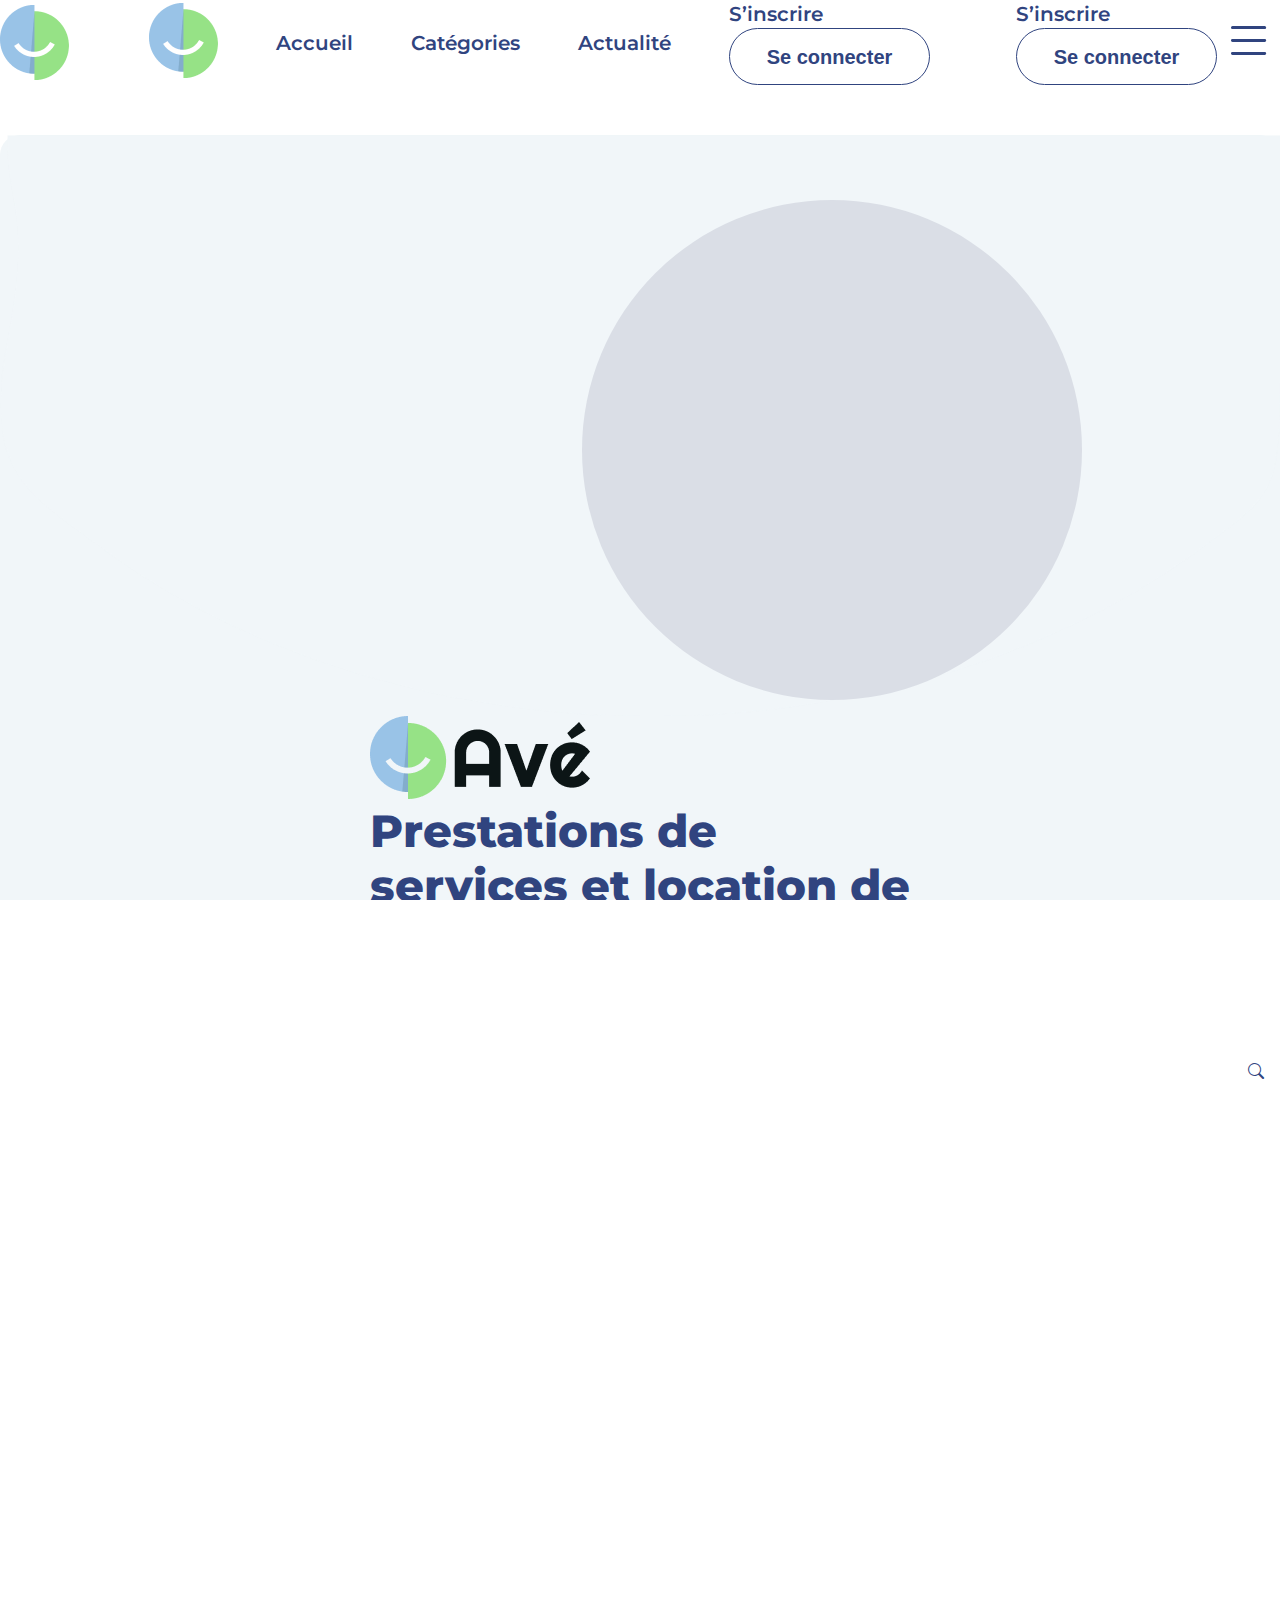
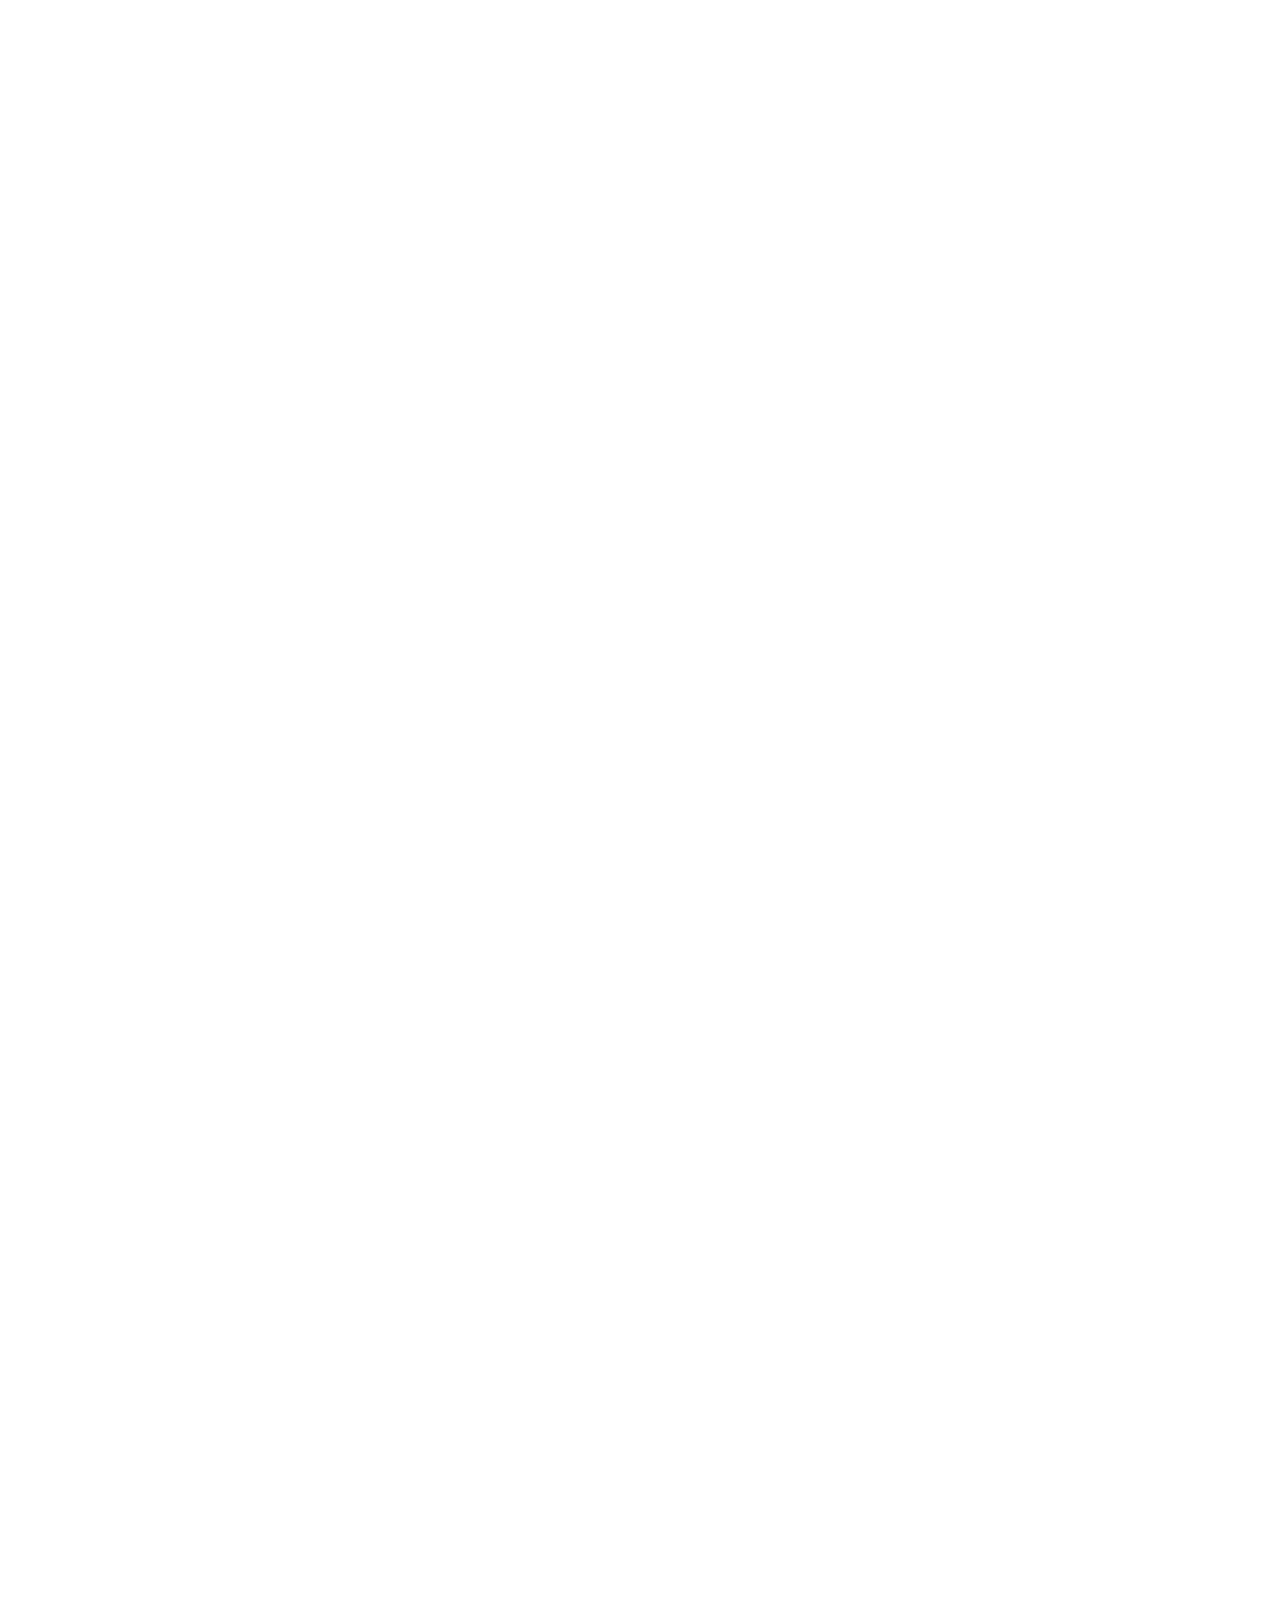
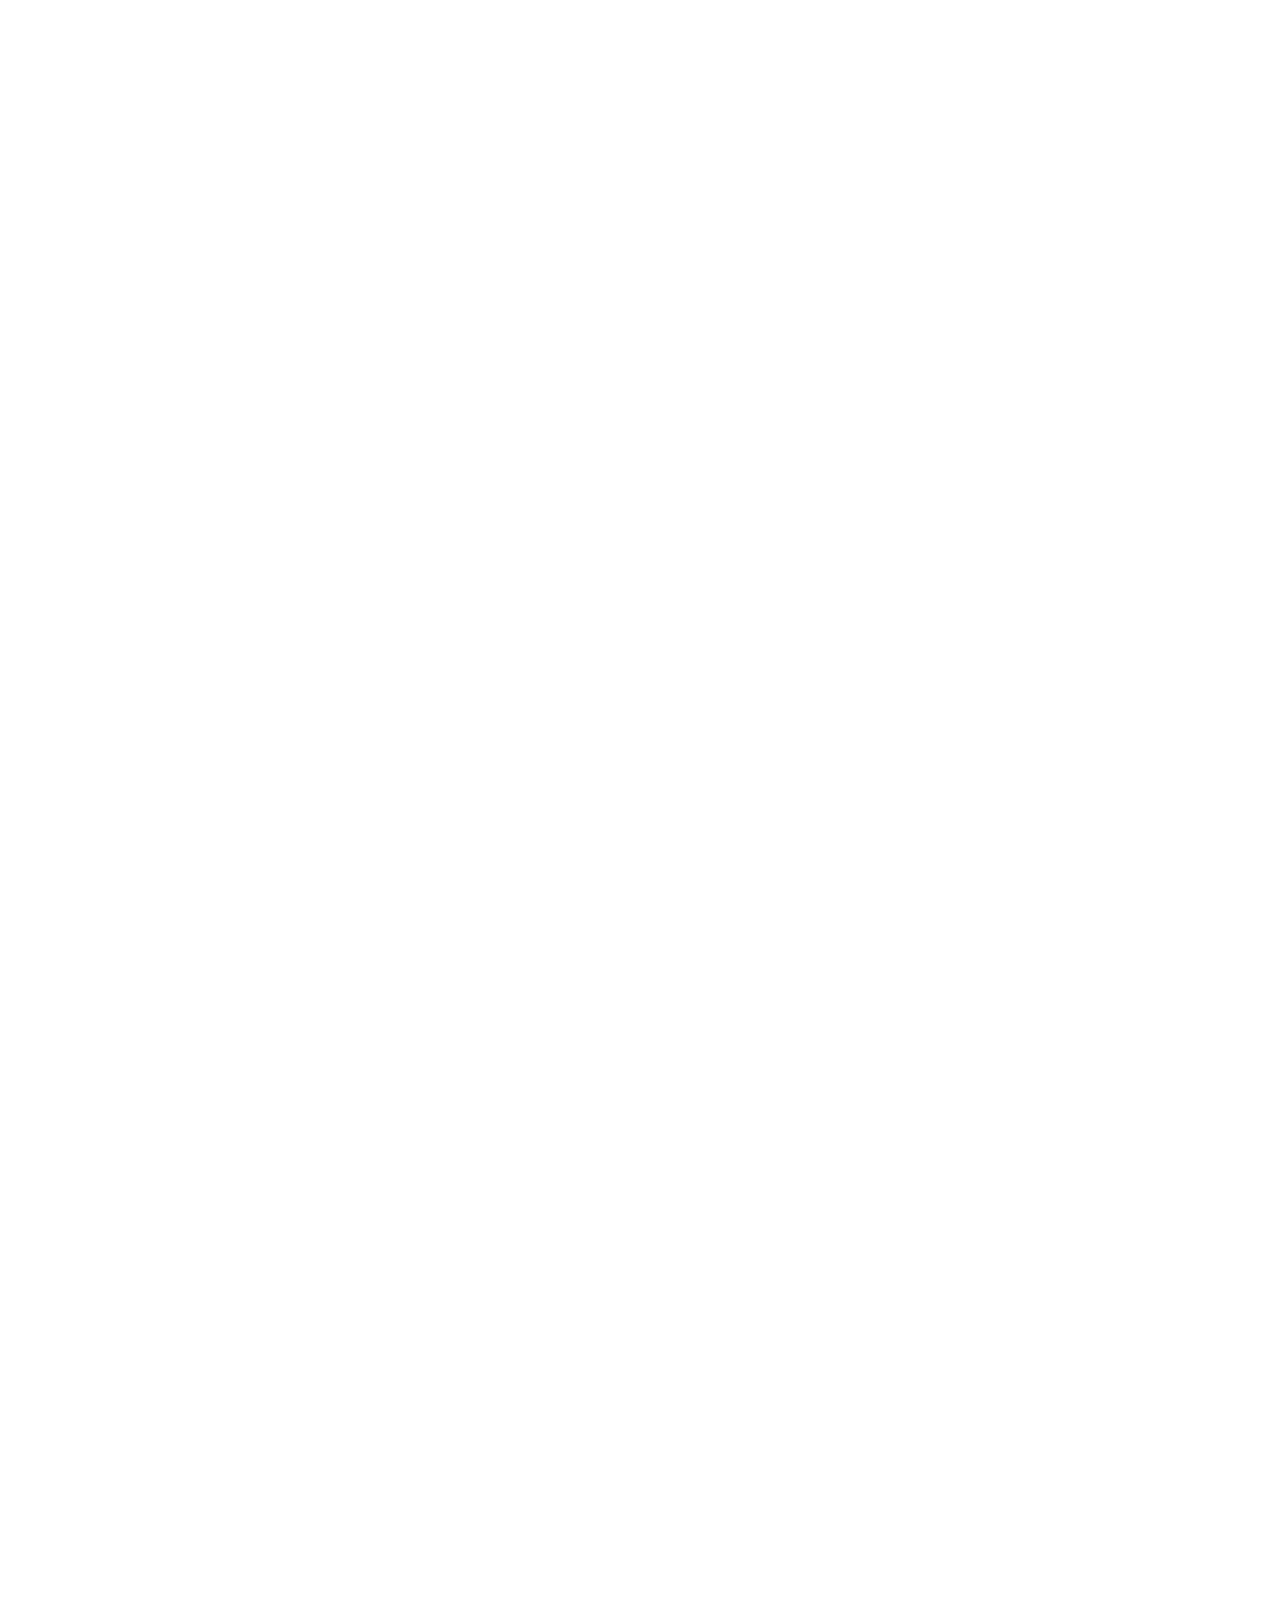
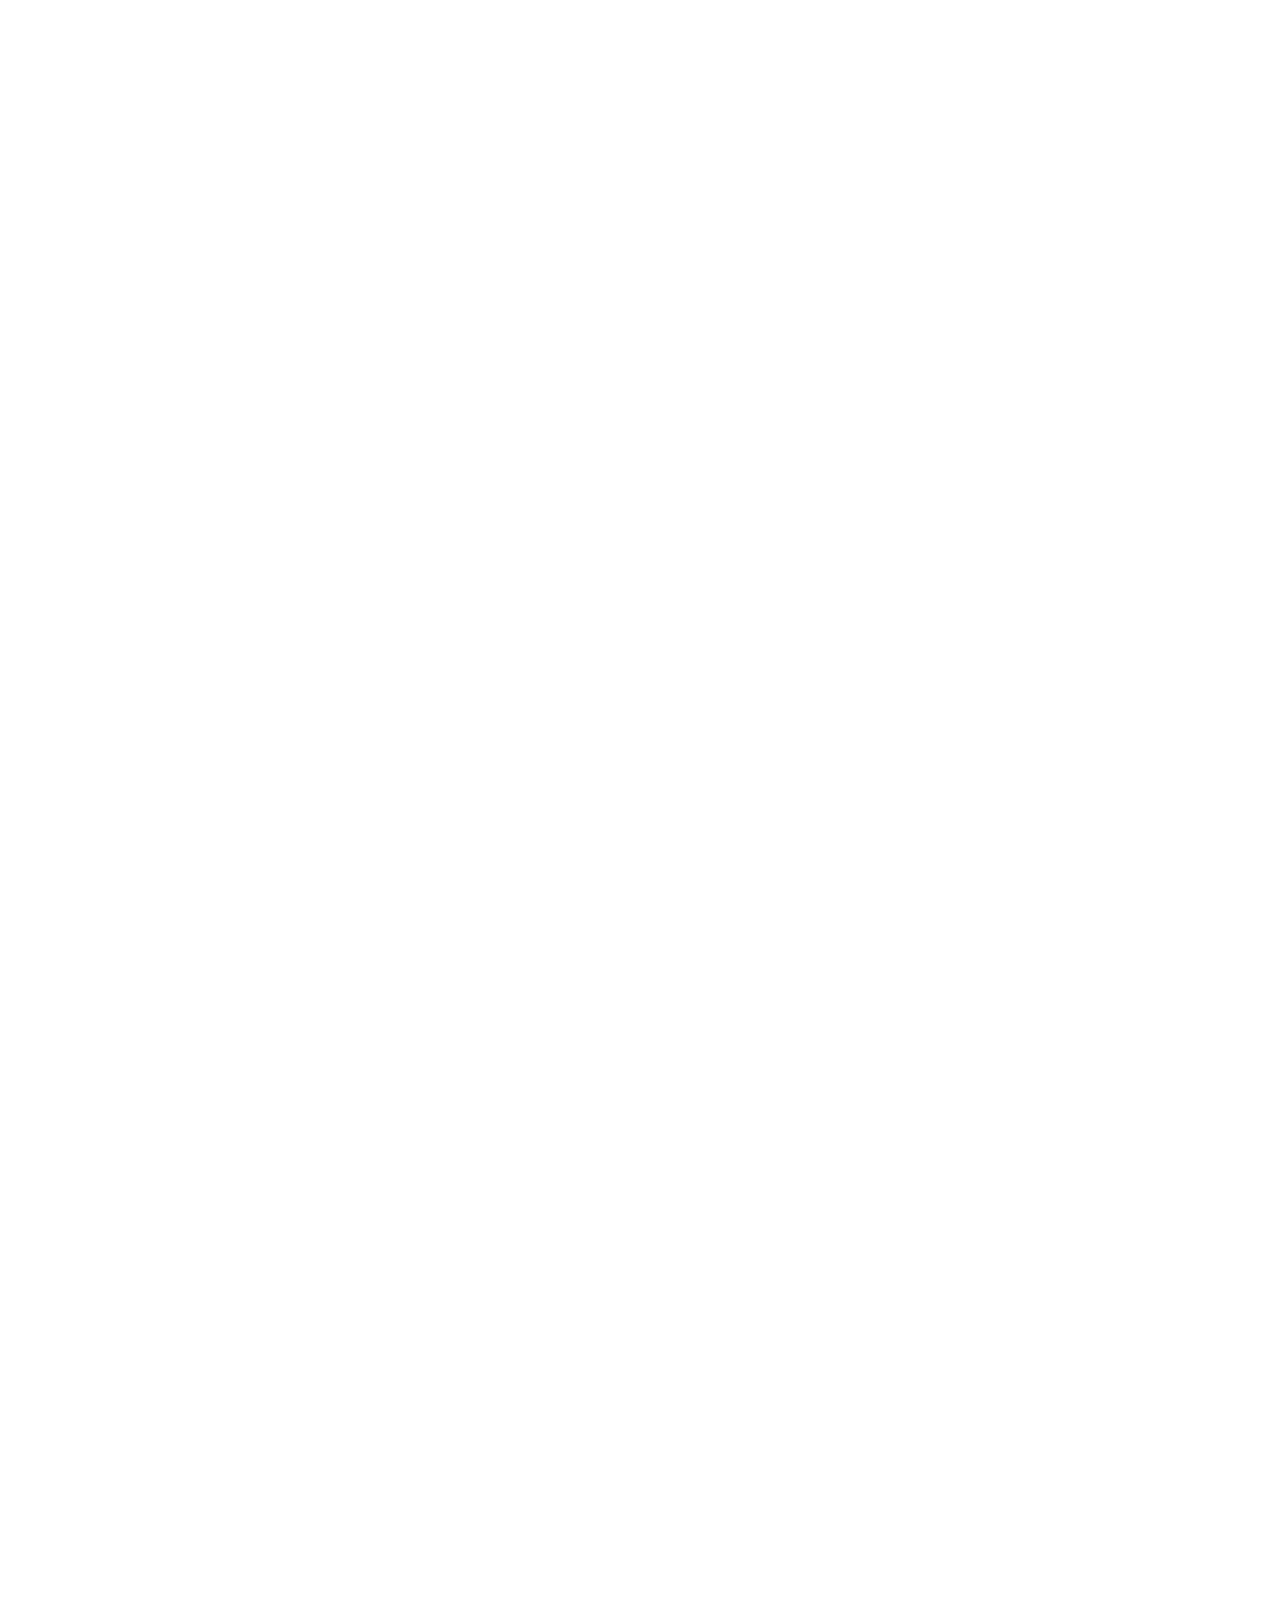
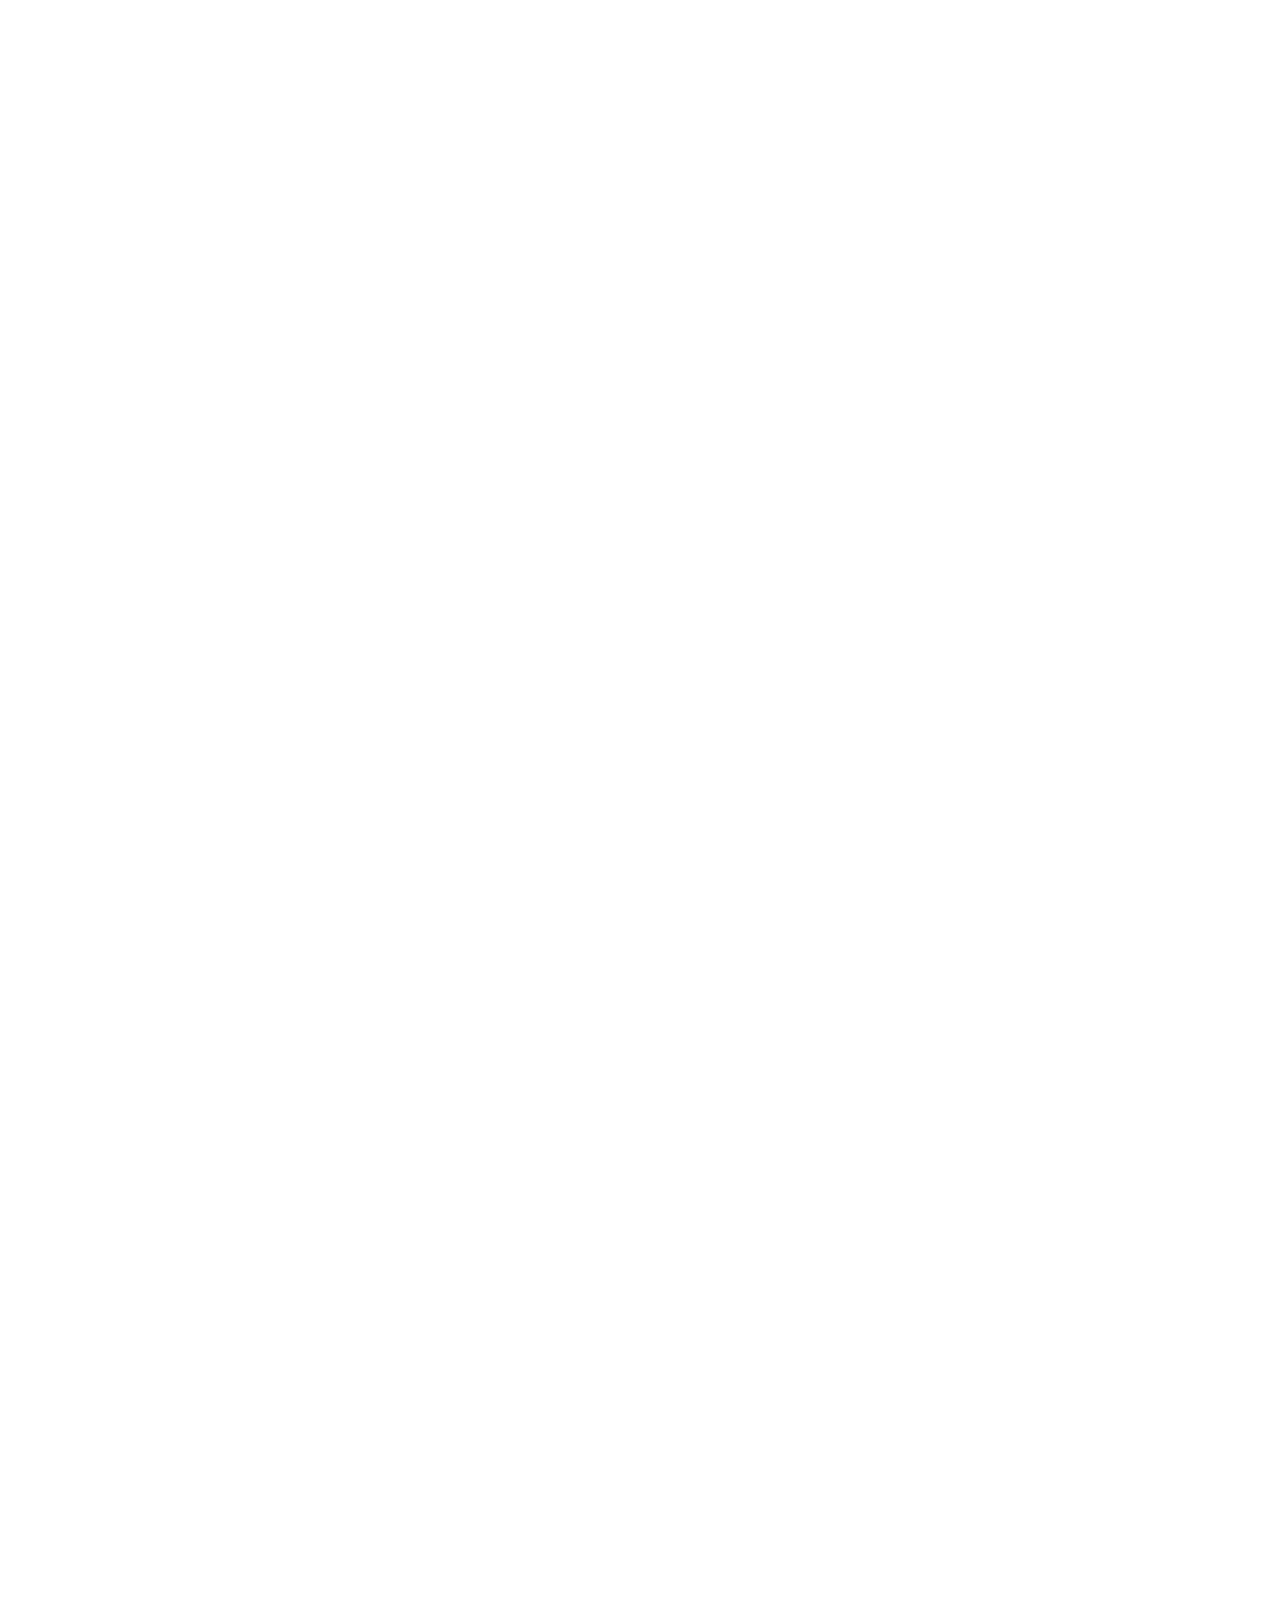
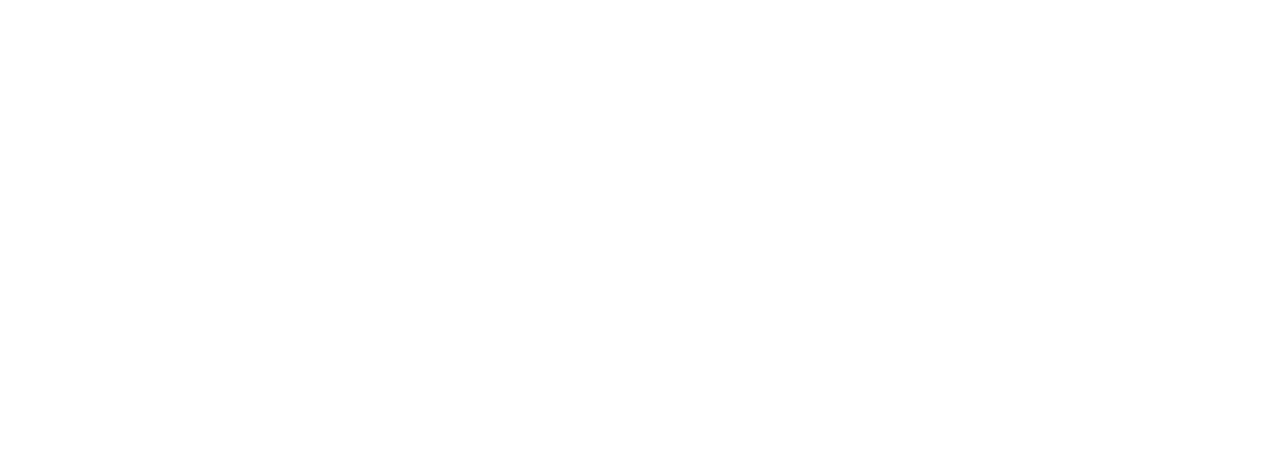
==== commit 3b2788d1: "'push-site'" ====
--- a/index.html
+++ b/index.html
@@ -319,13 +319,12 @@
     <!-- end Communauté section  -->
 
     <!-- start apliction section  -->
-    <section class="apliction-section py-4 min-vh-100 cenetr-grid">
-      <div class="row container">
+    <section class="apliction-section min-vh-100 cenetr-grid">
+      <div class="row gap-4 gap-lg-0 container">
         <div class="col-lg-6">
-          <h1 class="apliction-titel">Obtenez notre <br> Application Mobile</h1>
+          <h1 class="apliction-titel text-center text-sm-start">Obtenez notre <br> Application Mobile</h1>
           <div class="d-grid gap-3">
             <img src="" alt="">
-            <img src="" alt="">
           </div>
         </div>
         <div class="col-lg-6 position-relative">
@@ -339,12 +338,12 @@
 
     <!-- start footer section  -->
     <footer class="min-vh-100 cenetr-grid">
-      <div class="d-flex align-items-start justify-content-between gap-4 container">
+      <div class="d-flex flex-column mt-3 flex-sm-row footer-wrapper align-items-start justify-content-center flex-wrap gap-5 container">
         <div class="flex-1">
-          <a href="index.html" class="footer-img">
-            <img src="./public/svg file 1.png" alt="">
-          </a>
-          <ul class="d-grid gap-3">
+          <img src="./public/svg file 1.png" class="footer-img" alt="">
+          <ul class="d-grid gap-3" style="
+        margin-top: clamp( 30px ,5vw , 72px);
+          ">
             <h2 class="footer-titel">QUESTIONS FRÉQUENTES - AIDE</h2>
             <li class="footer-link"><a href="#">
               Je n'arrive pas à faire vérifier mon mobile</a></li>
--- a/css/styles.css
+++ b/css/styles.css
@@ -255,7 +255,7 @@
 }  
 .cards-container {
     display: grid;
-    grid-template-columns: repeat(auto-fit , minmax(150px , 1fr));
+    grid-template-columns: repeat(auto-fit , minmax(200px , 1fr));
     gap: clamp(20px ,4vw , 40px);
     .user-card {
         background-color:#D9D9D9;
@@ -339,7 +339,7 @@
 /* start Communauté section */
 .Communauté-section {
     .Communauté-titel {
-        font-size: 40px;
+        font-size:clamp(20px ,4vw ,30px );
         font-weight: 700;
         line-height: 49px;        
     }
@@ -357,9 +357,9 @@
 .apliction-section {
     background-color: #99C4E717;
     .apliction-titel {
-        font-size: 40px;
+        font-size:clamp(20px ,4vw ,30px );
         font-weight: 700;
-        line-height: 49px;
+        line-height:clamp(25px ,4vw ,40px );
         margin-bottom:clamp(35px ,5vw ,70px );        
     }
 }
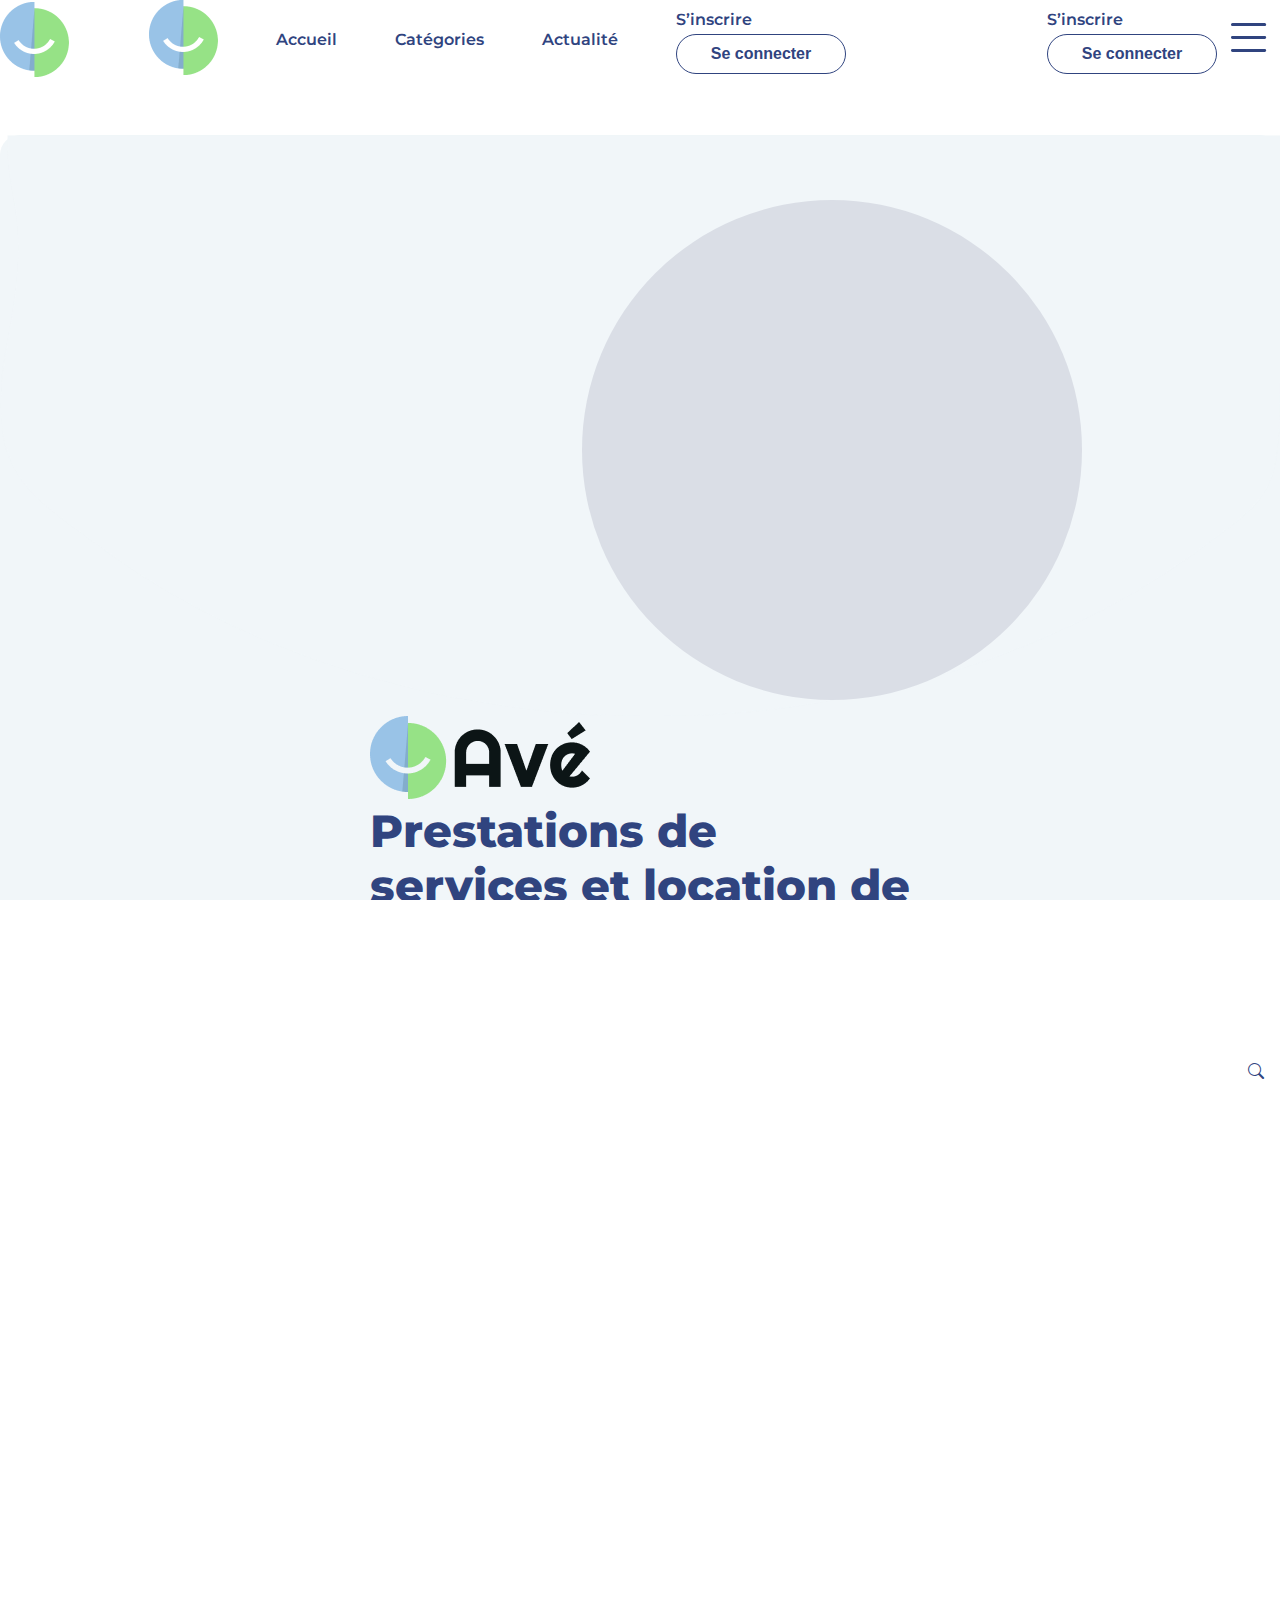
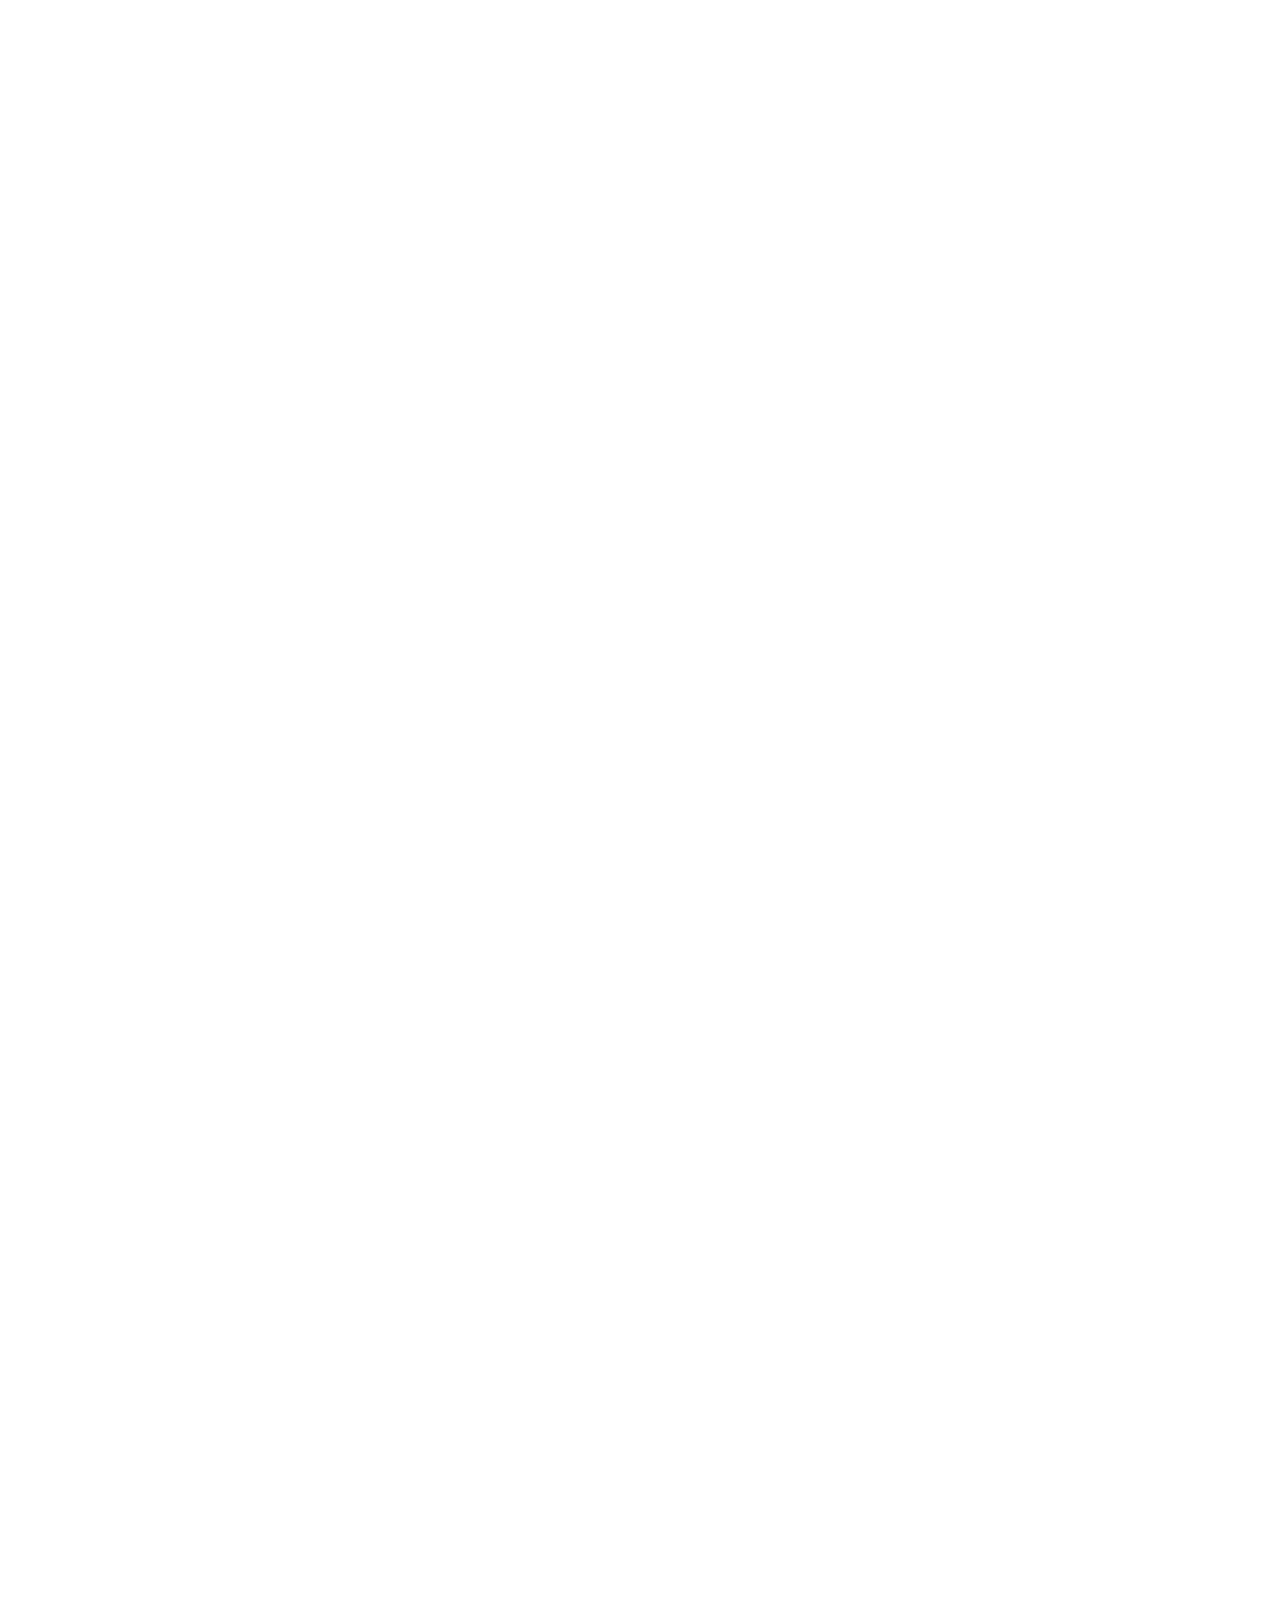
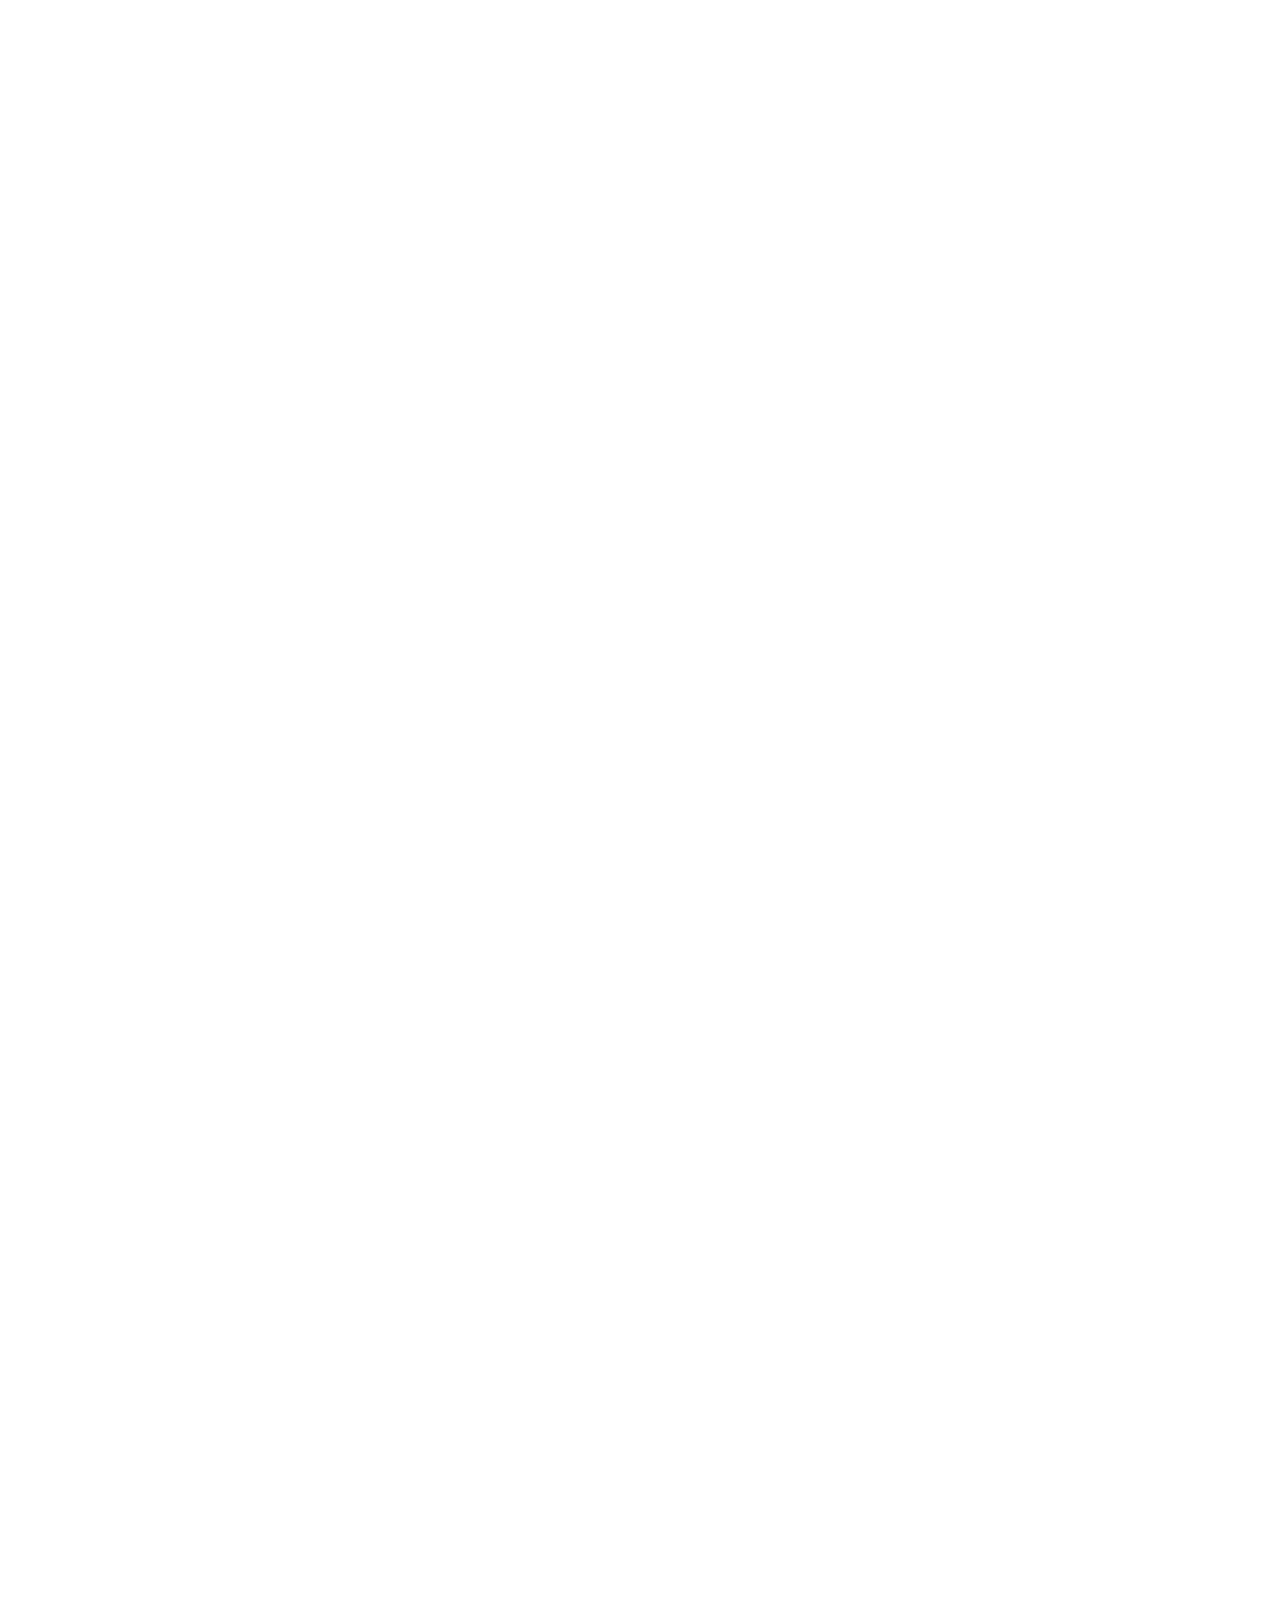
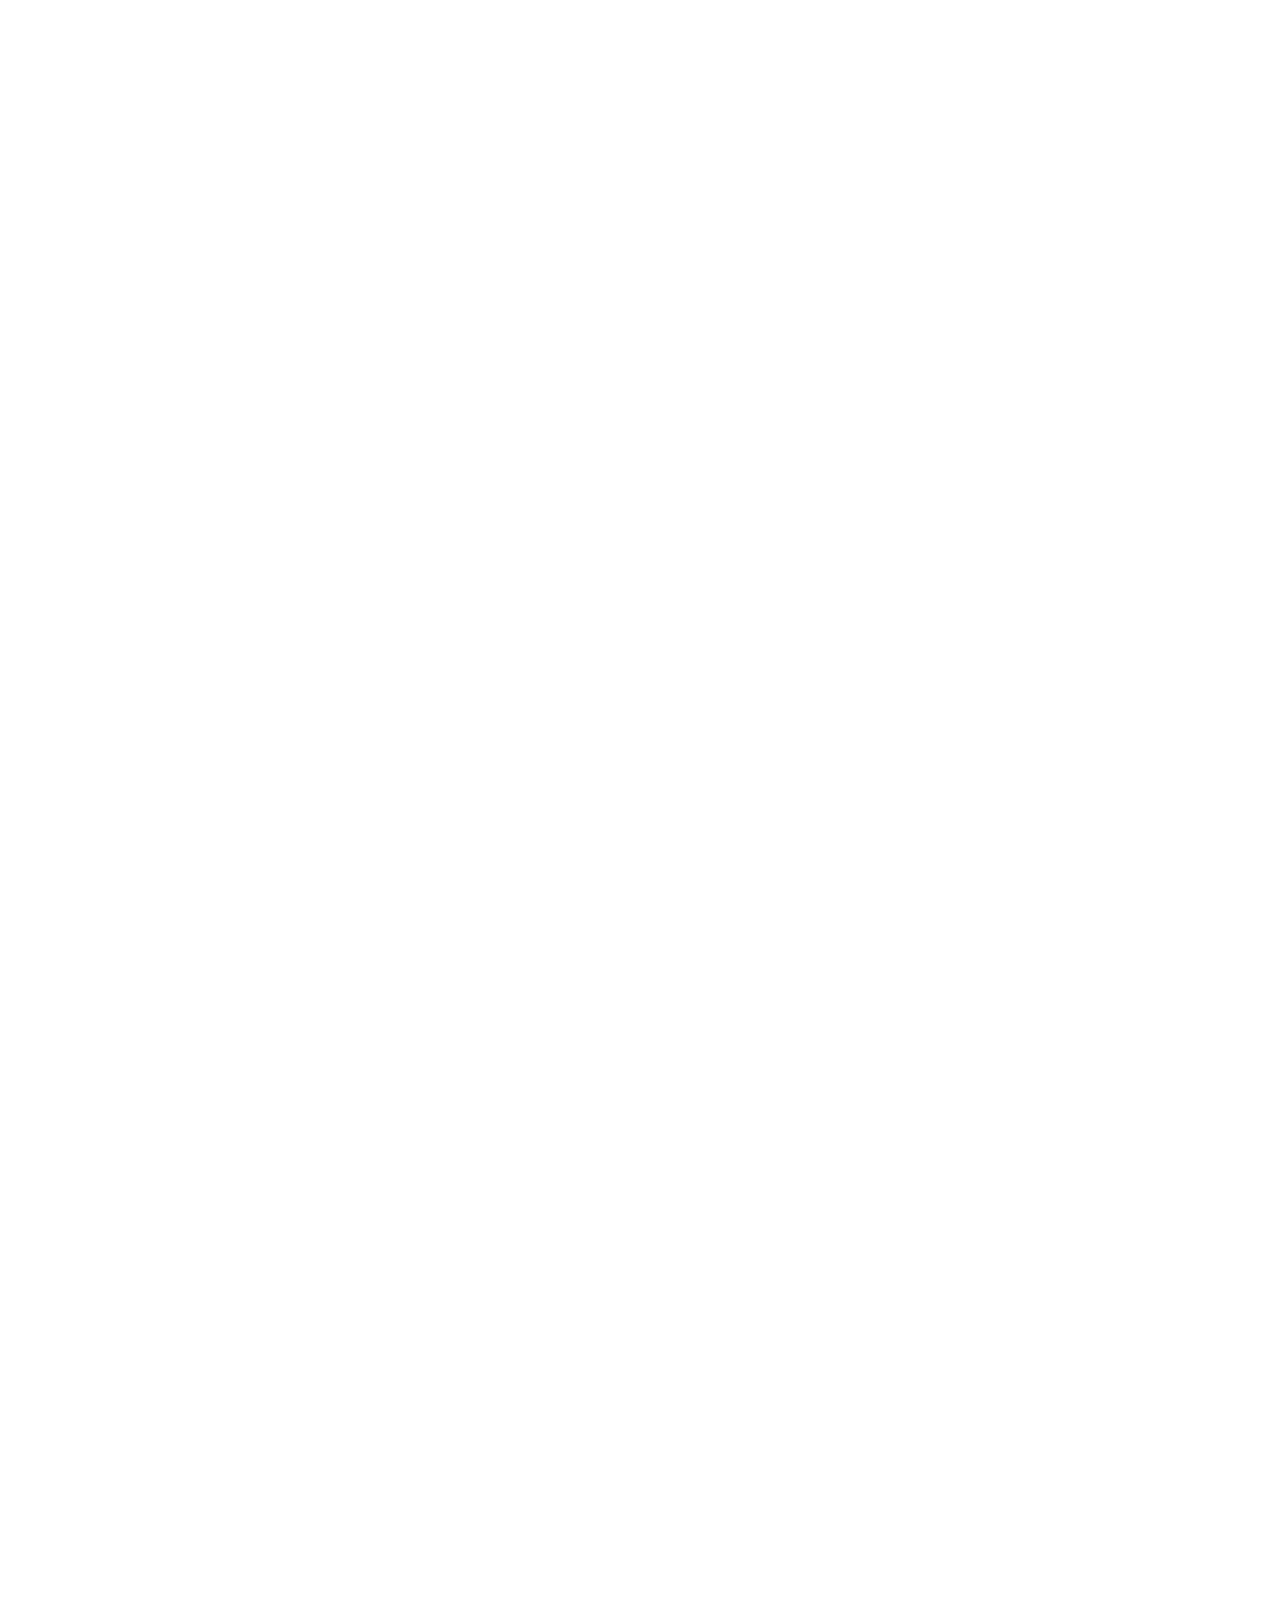
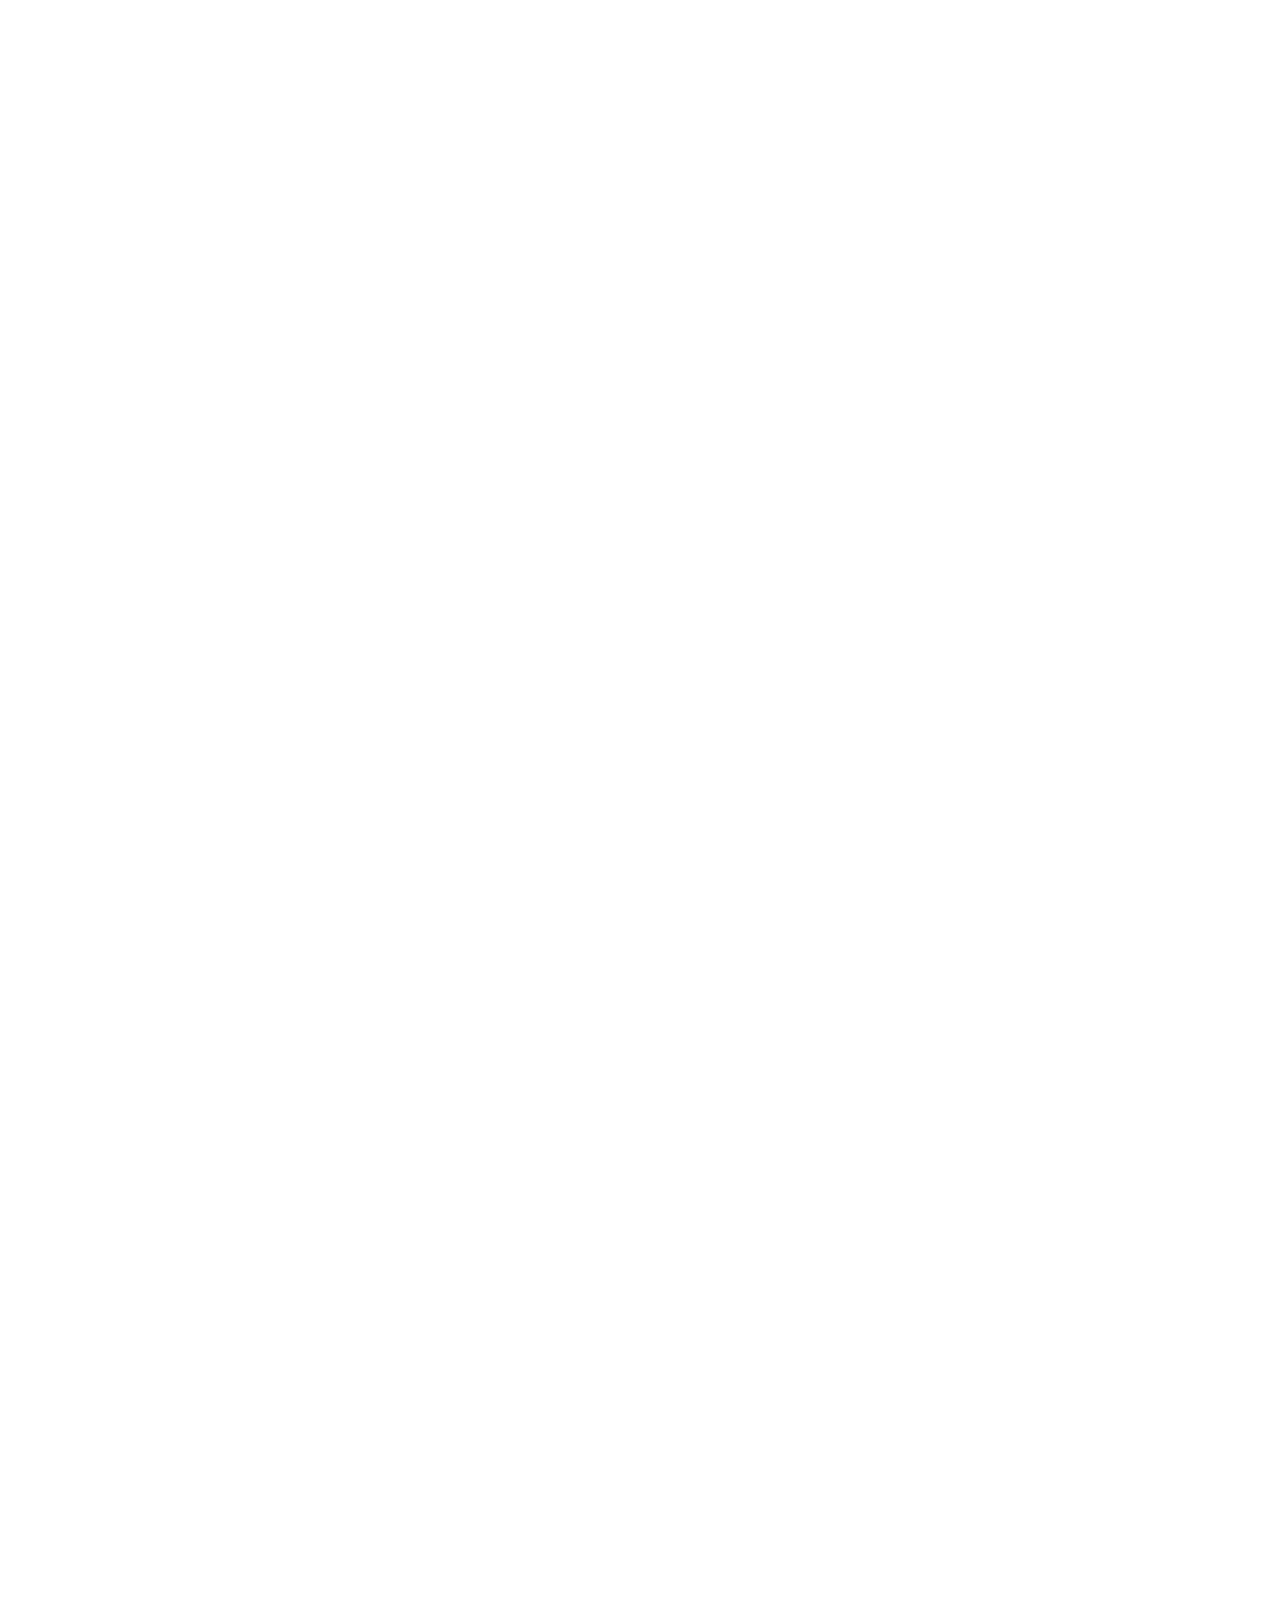
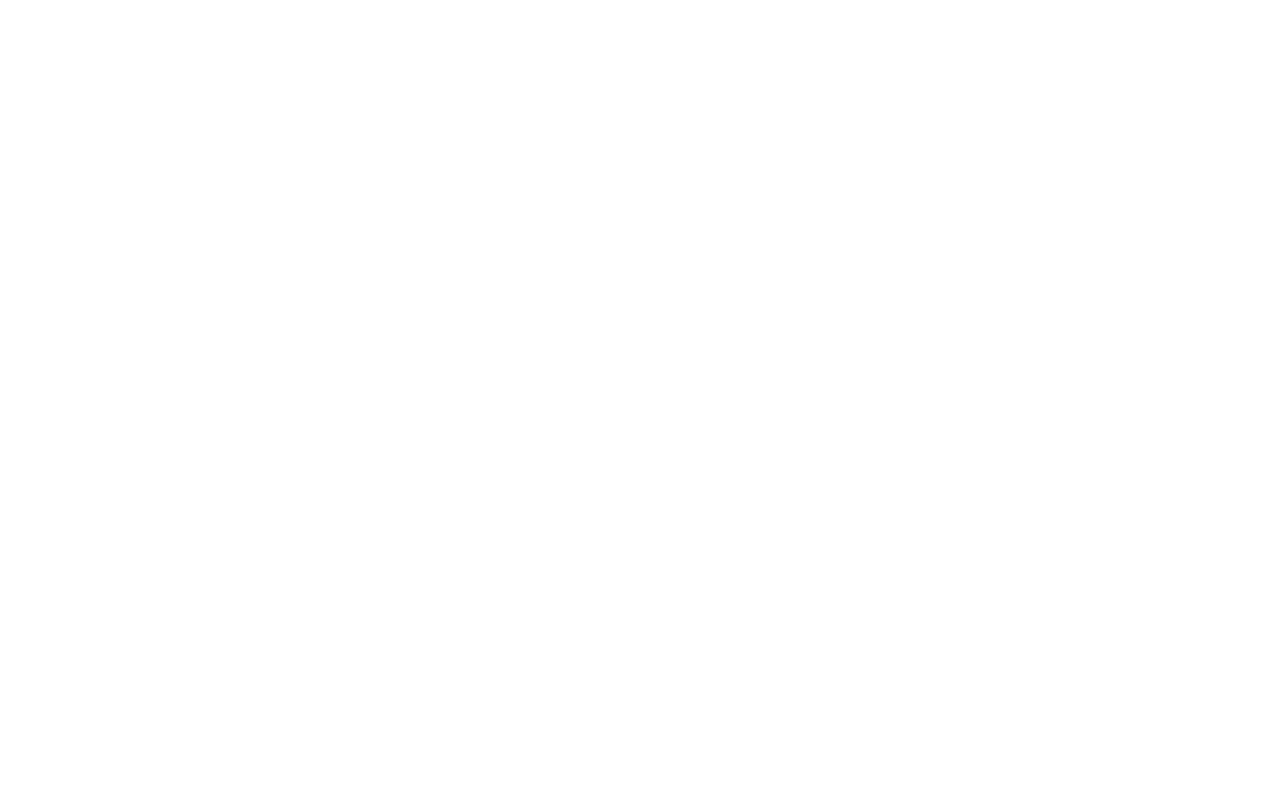
==== commit ec7f82ee: "'push-site'" ====
--- a/index.html
+++ b/index.html
@@ -321,10 +321,15 @@
     <!-- start apliction section  -->
     <section class="apliction-section min-vh-100 cenetr-grid">
       <div class="row gap-4 gap-lg-0 container">
-        <div class="col-lg-6">
-          <h1 class="apliction-titel text-center text-sm-start">Obtenez notre <br> Application Mobile</h1>
-          <div class="d-grid gap-3">
-            <img src="" alt="">
+        <div class="col-lg-6 text-center">
+          <h1 class="apliction-titel text-center">Obtenez notre <br> Application Mobile</h1>
+          <div class="d-grid  gap-3">
+            <a href="#" class="app-store-icon">
+              <img src="./public/badge-app-store.svg" alt="">
+            </a>
+            <a href="#" class="playstore-icon">
+              <img src="./public/badge-playstore.svg" alt="">
+            </a>
           </div>
         </div>
         <div class="col-lg-6 position-relative">
@@ -382,9 +387,14 @@
           </ul>
         </div>
         <div class="flex-1">
-          <ul>
-            <h2 class="footer-titel">QUESTIONS FRÉQUENTES - AIDE</h2>
-            <img src="" alt="">
+          <ul class="text-center">
+            <h2 class="footer-titel text-start">QUESTIONS FRÉQUENTES - AIDE</h2>
+            <a href="#" class="footer-app-store-icon mb-3">
+              <img src="./public/badge-app-store.svg" alt="">
+            </a>
+            <a href="#" class="footer-playstore-icon">
+              <img src="./public/badge-playstore.svg" alt="">
+            </a>
           </ul>
         </div>
 
--- a/css/styles.css
+++ b/css/styles.css
@@ -39,23 +39,23 @@
     --header-height:15vh;
     height: var(--header-height);
     .navlink {
-        font-size: 20px;
+font-size: clamp(10px , 4vw ,1rem );
         font-weight: 600;
         line-height: 28px;
     }
     .navbar-link {
-        font-size: 20px;
+        font-size: clamp(10px , 4vw ,1rem );
         font-weight: 600;
-        line-height: 28px;        
+        line-height:clamp(1rem ,4vw ,28px );        
     }
     .outline-button {
-        width: 201px;
-        height: 57px;
+        width: 170px;
+        height: 40px;
         border-radius: 28.5px;
         border: 1px solid #30447F;
         display: grid;
         place-items: center;
-font-size: 20px;
+font-size: clamp(10px , 4vw ,1rem );
 font-weight: 600;
 line-height: 24px;        
 color: var(--clr-blue-gray);
@@ -300,9 +300,9 @@
 /* end Les Meilleurs section */
 /* start Professionnels section */
 .Professionnels-titel {
-font-size:clamp( 20px ,4vw ,40px );
+font-size:clamp( 20px ,4vw ,25px );
 font-weight: 700;
-line-height:clamp(30px ,4vw ,49px );
+line-height:clamp(30px ,4vw ,39px );
 margin-top: clamp(15px , 4vw , 25px);
     span {
         color: var(--clr-green-light);
@@ -316,8 +316,13 @@
 .inner-content {
     position: absolute;
     width: 100%;
-    top: -4rem;
+    top: -3rem;
     left: 3rem;
+    .Professionnel-titel {
+        font-size:clamp(20px , 4vw ,25px );
+        font-weight: 700;
+        line-height:clamp(30px ,4vw , 30px);        
+    }
 }
 
 .Professionnel-titel  {
@@ -328,7 +333,7 @@
 }
 } 
 .Professionnel-discrption {
-font-size:clamp(13px ,4vw ,20px);
+font-size:clamp(12px ,4vw ,.9rem);
 font-weight: 500;
 line-height: 24px;
 }
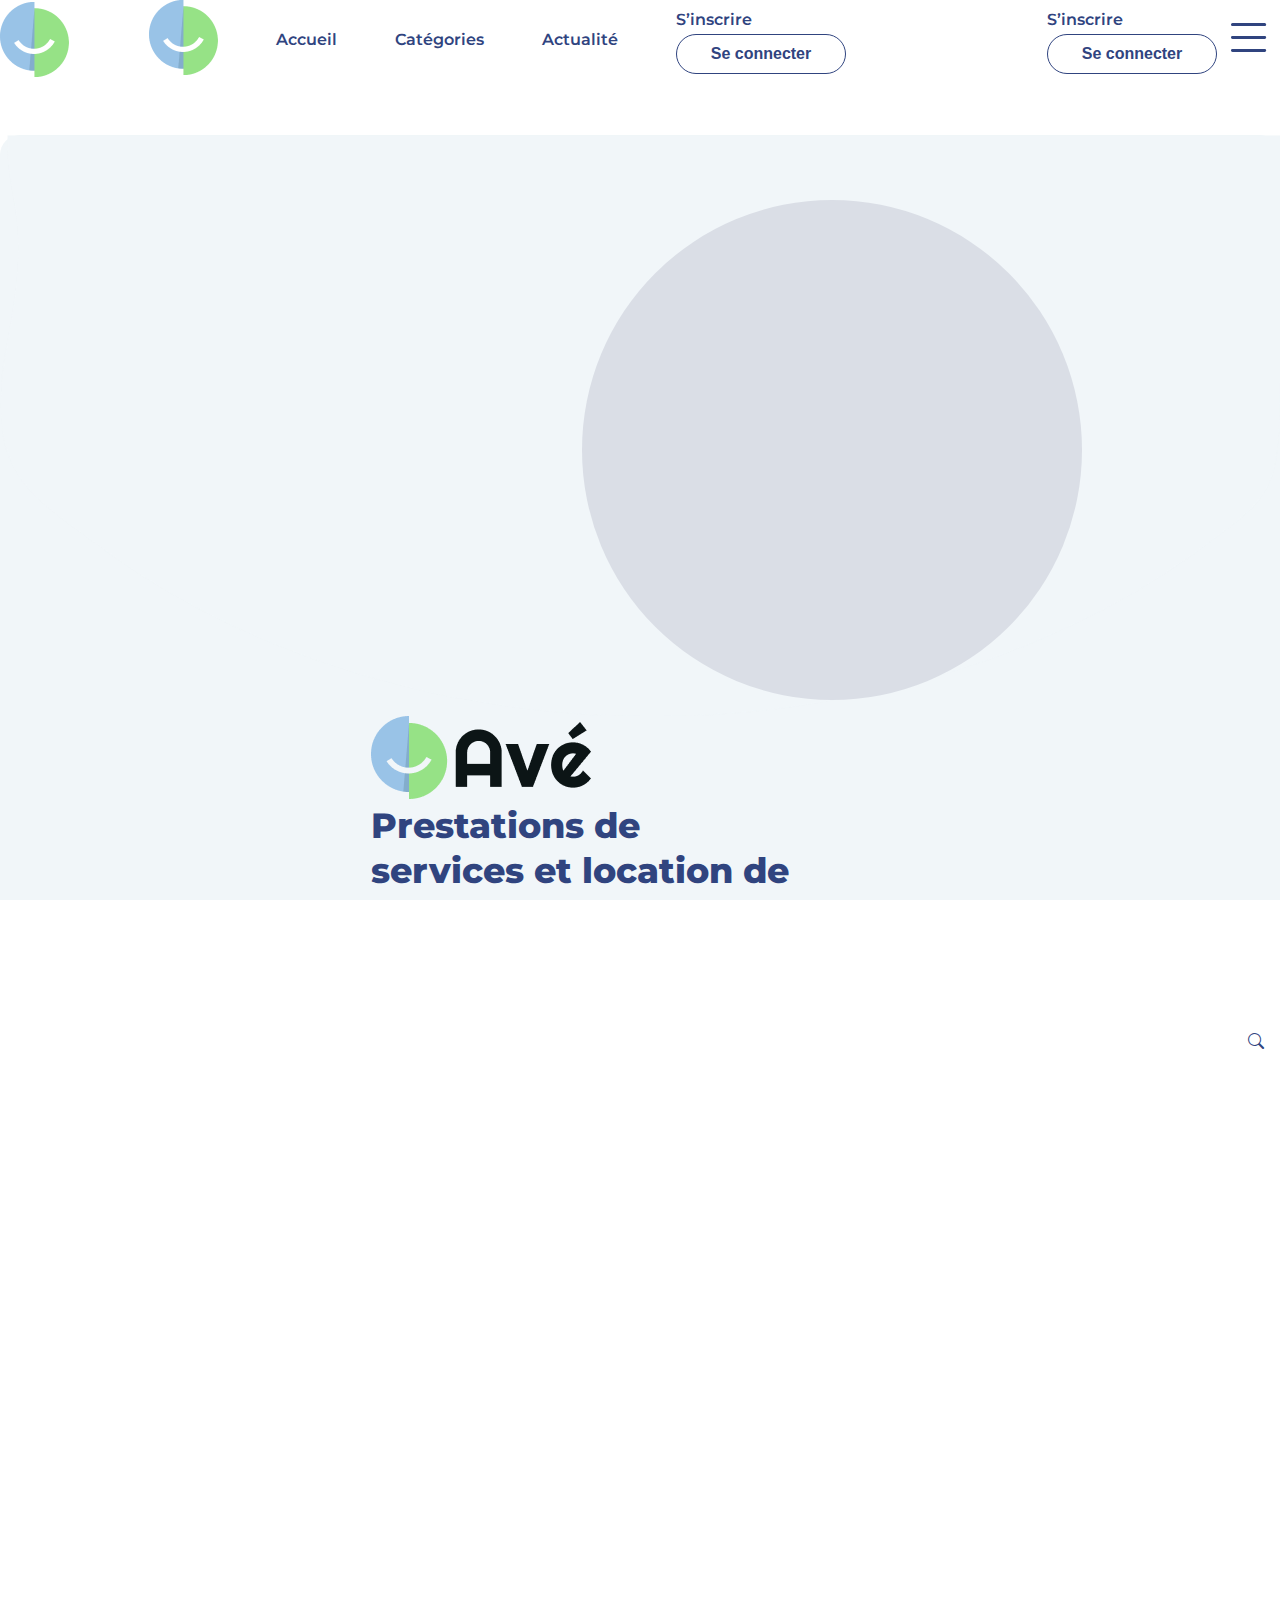
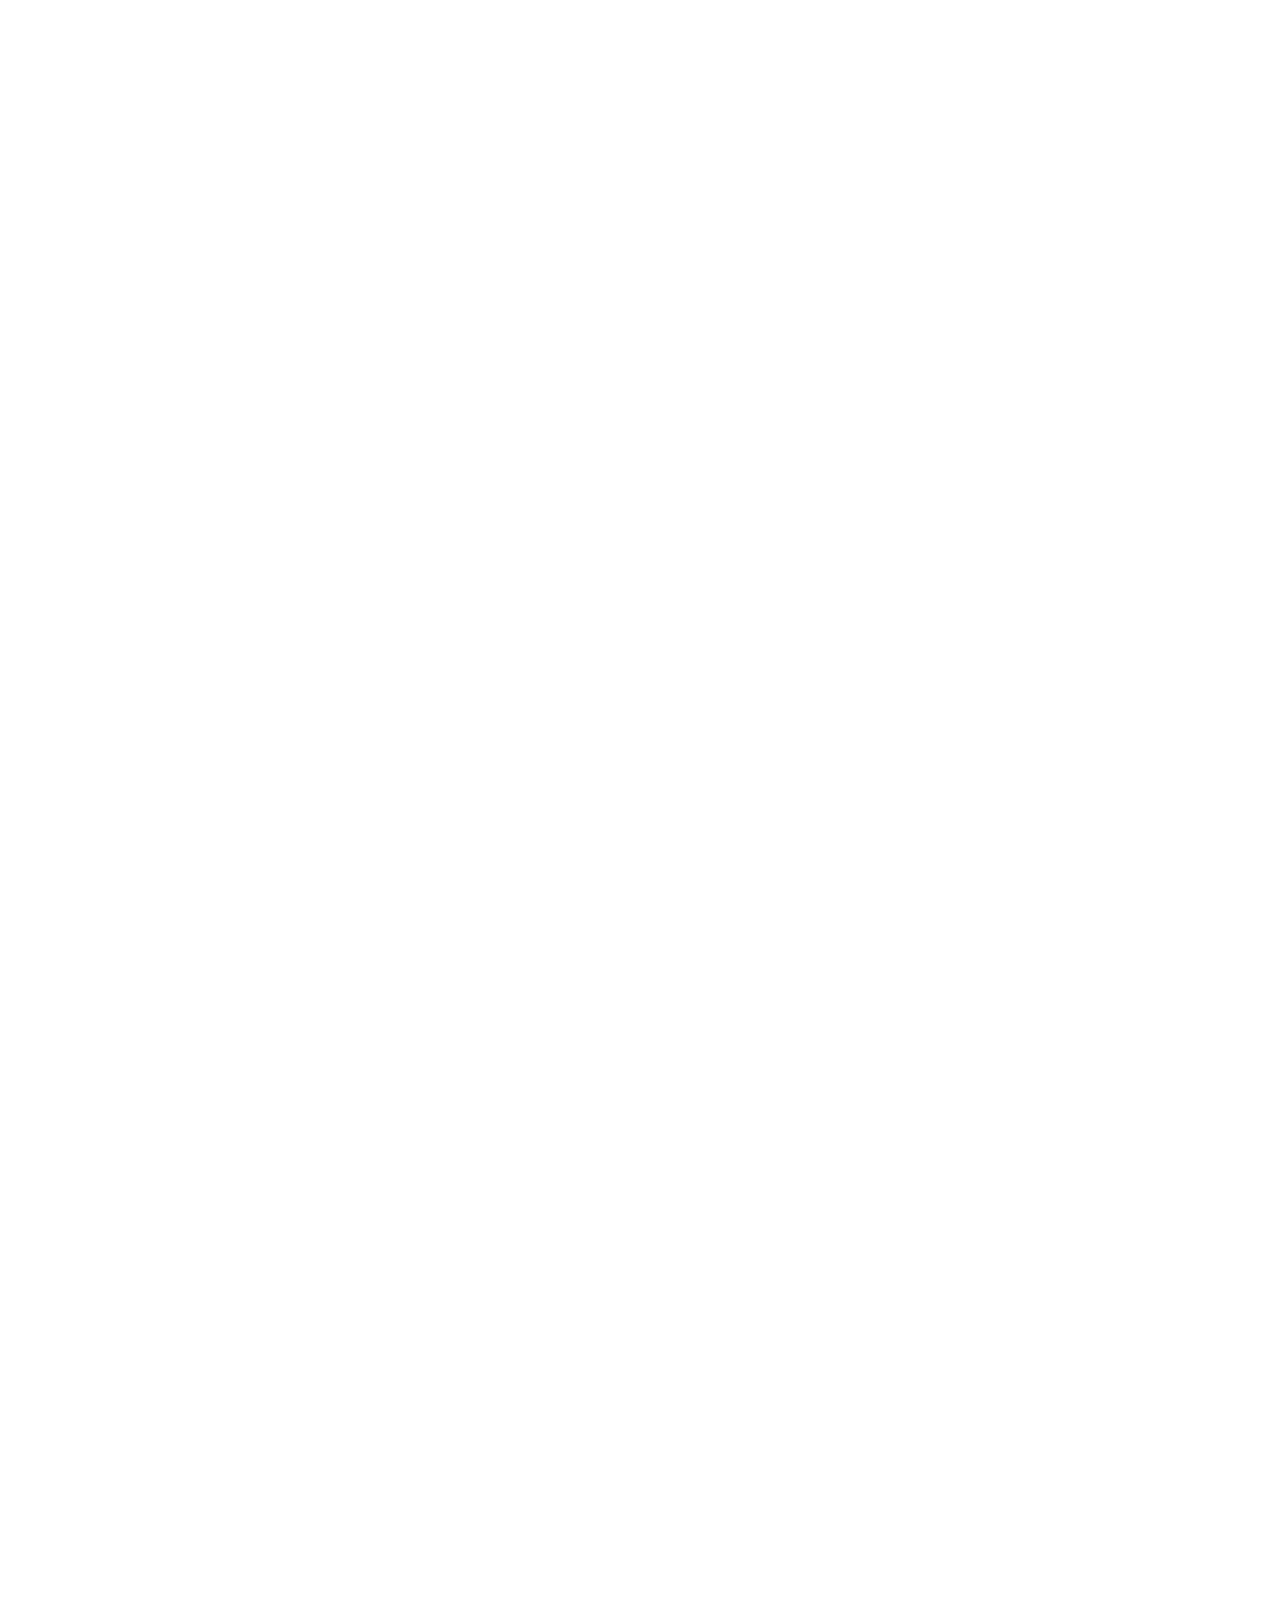
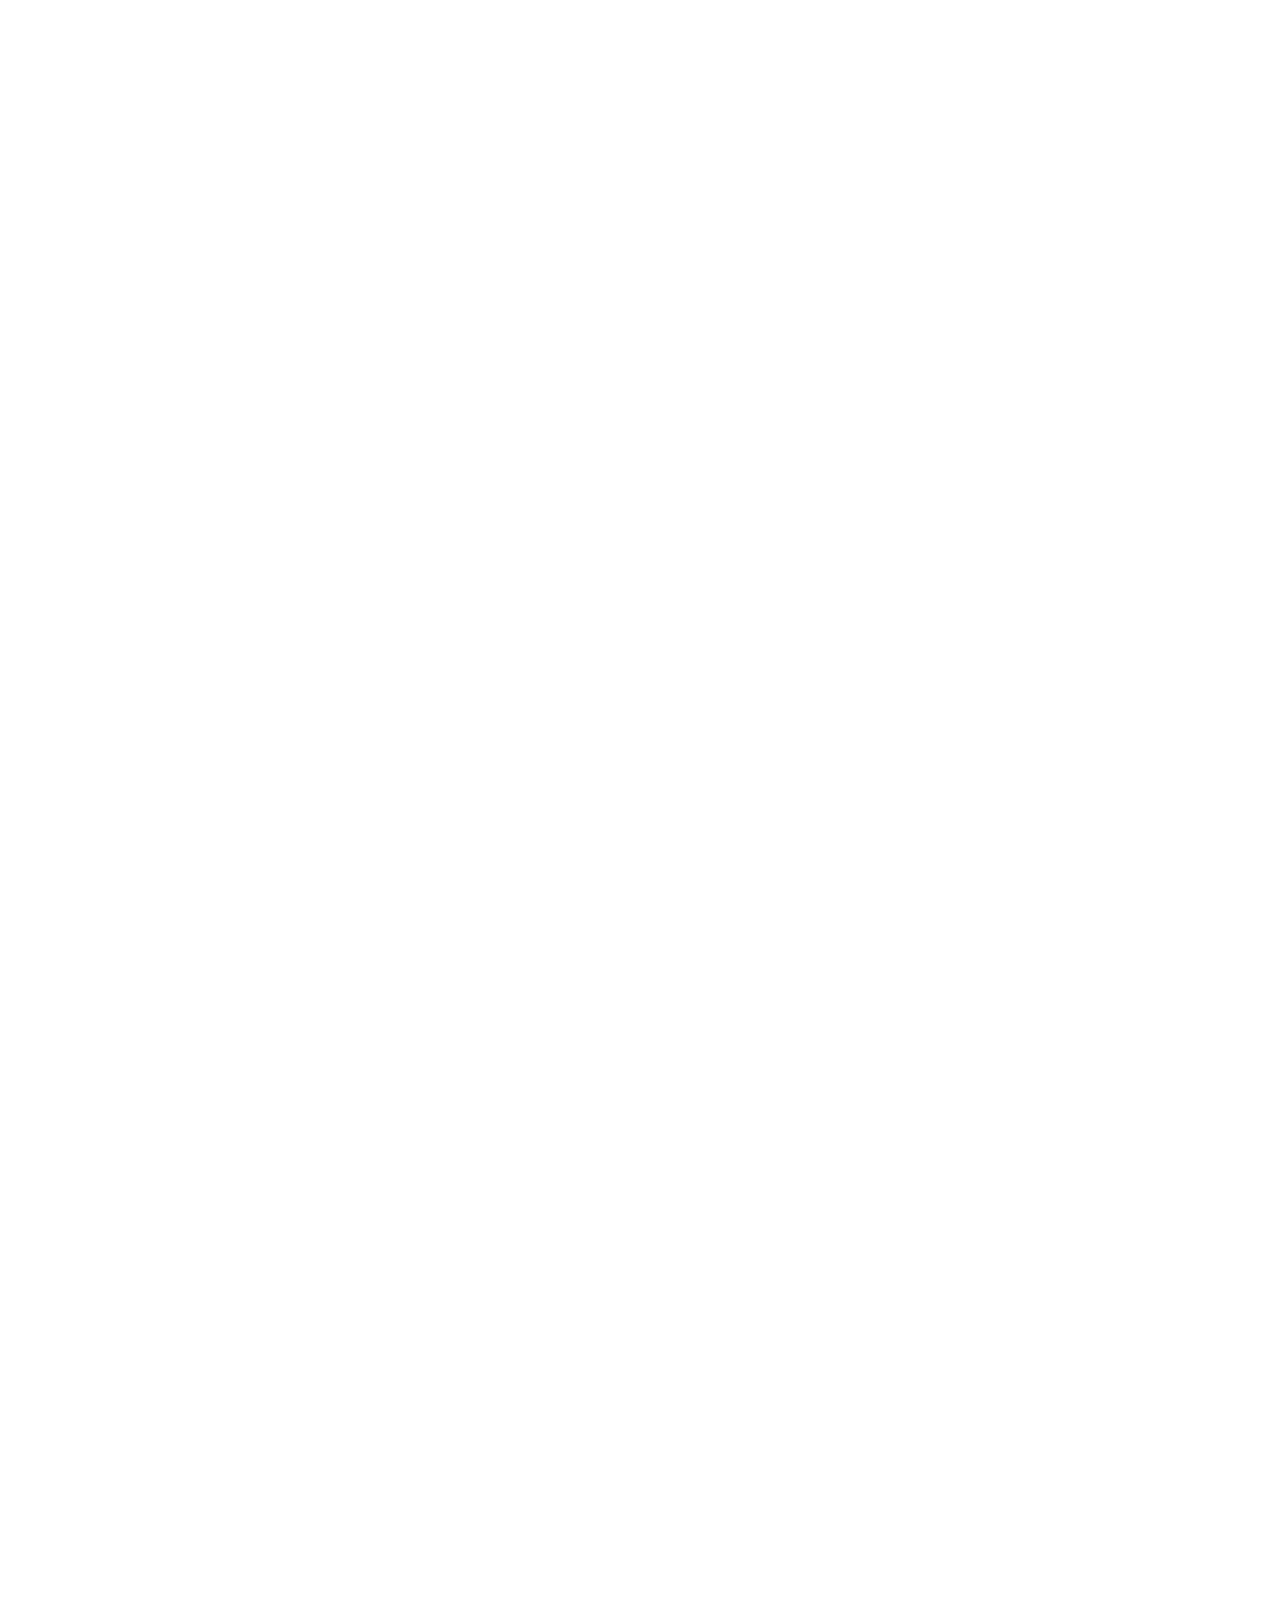
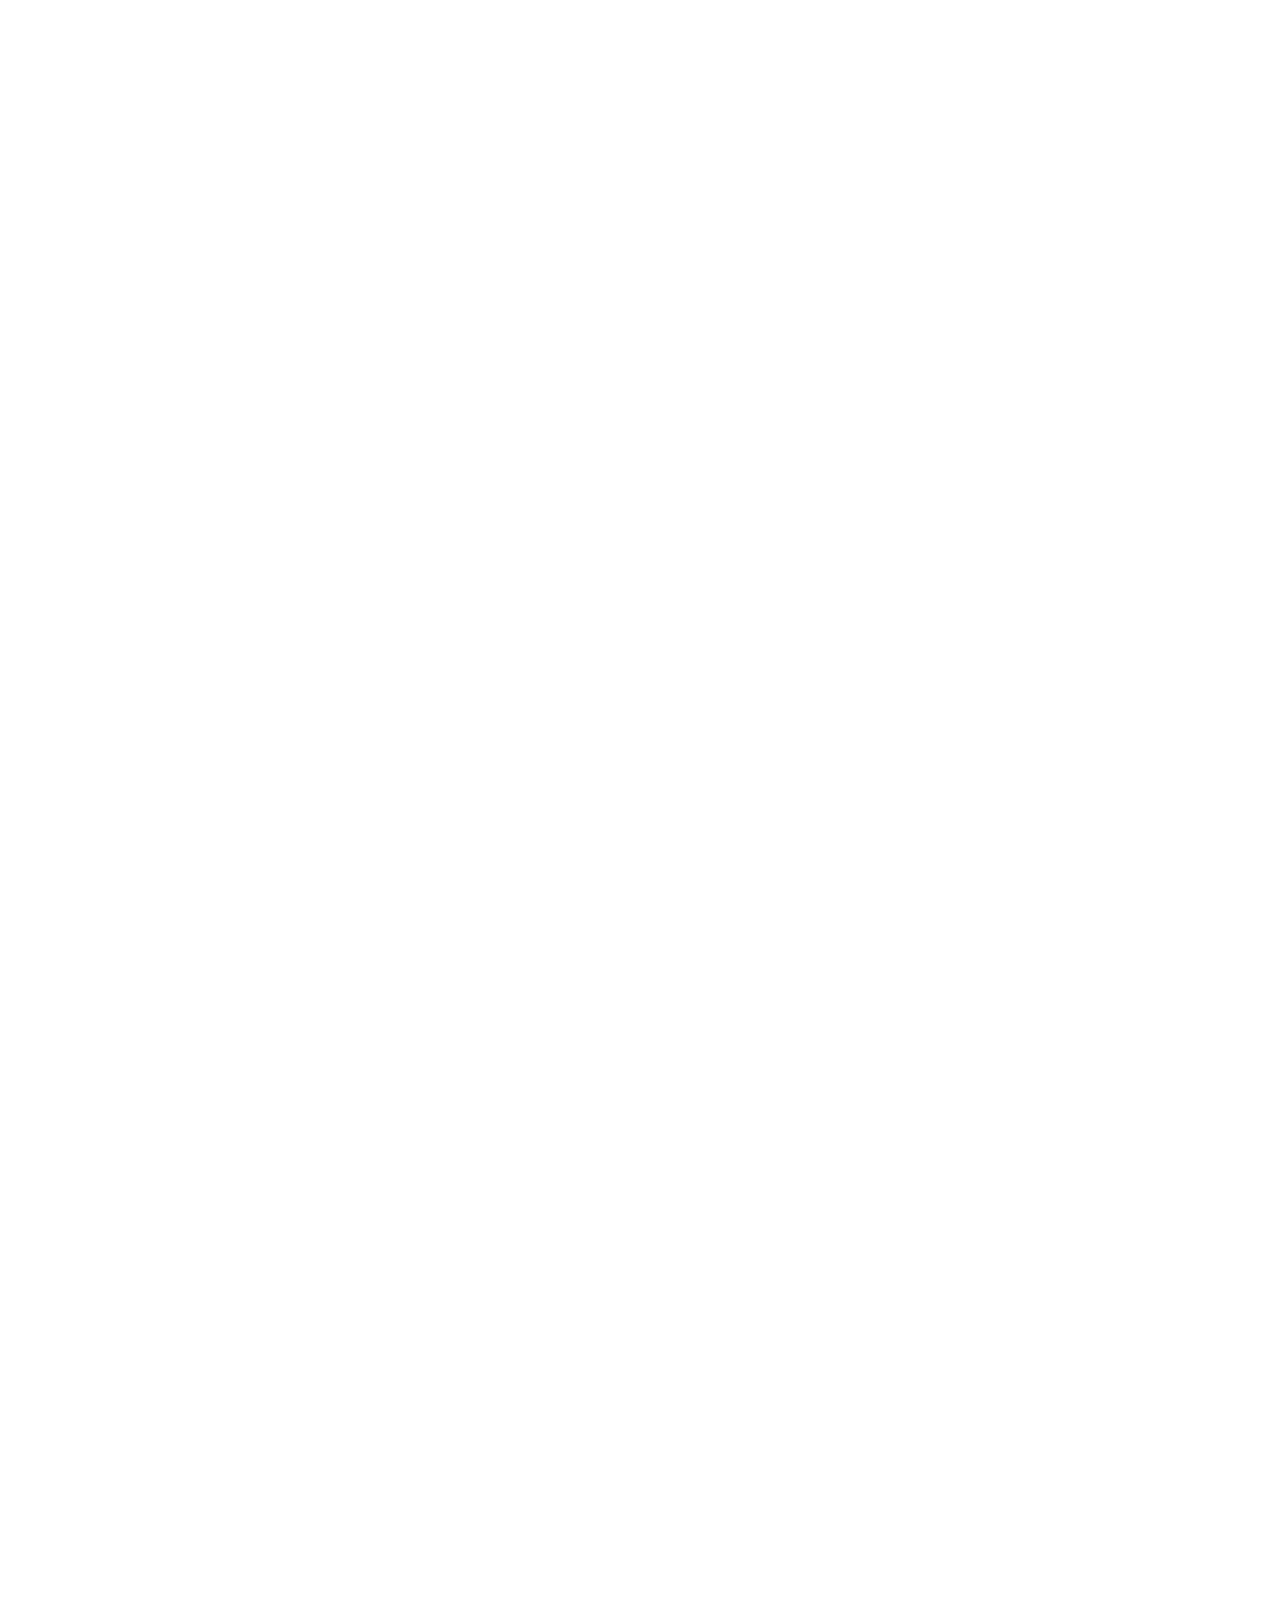
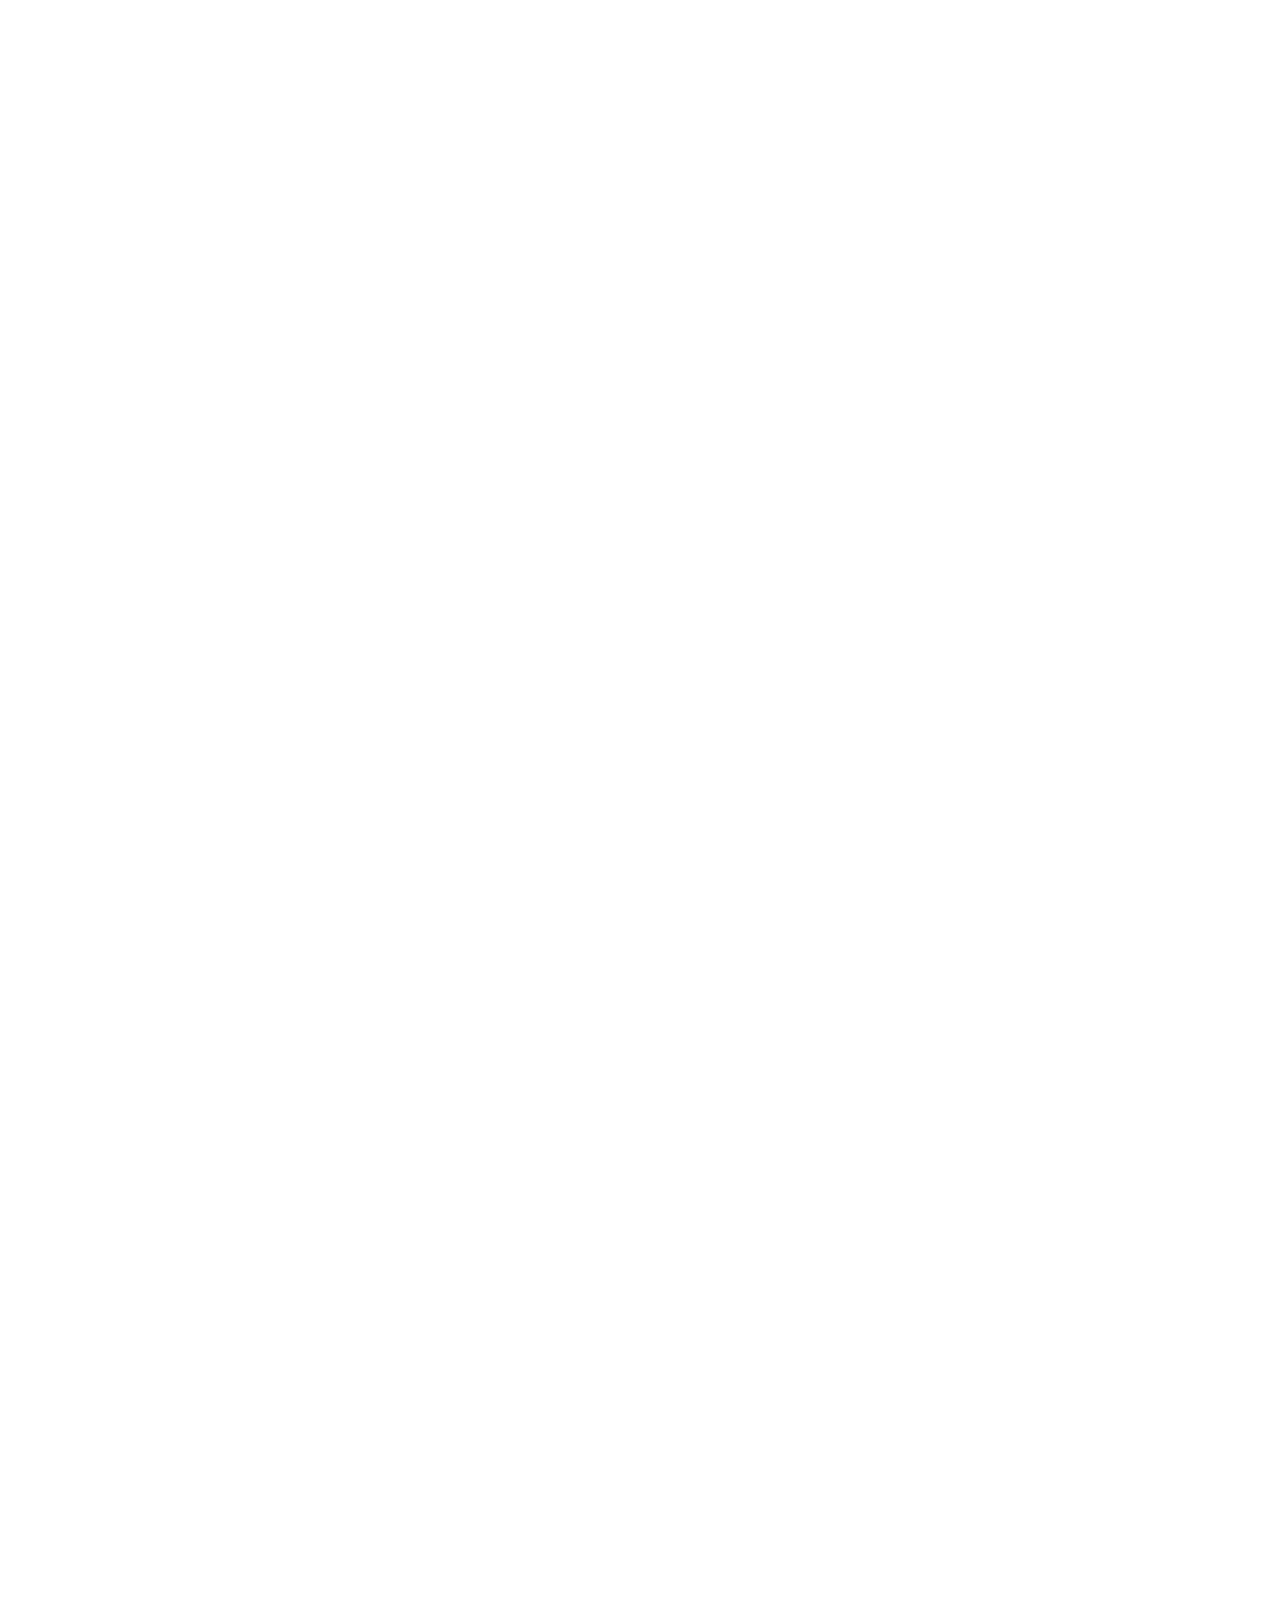
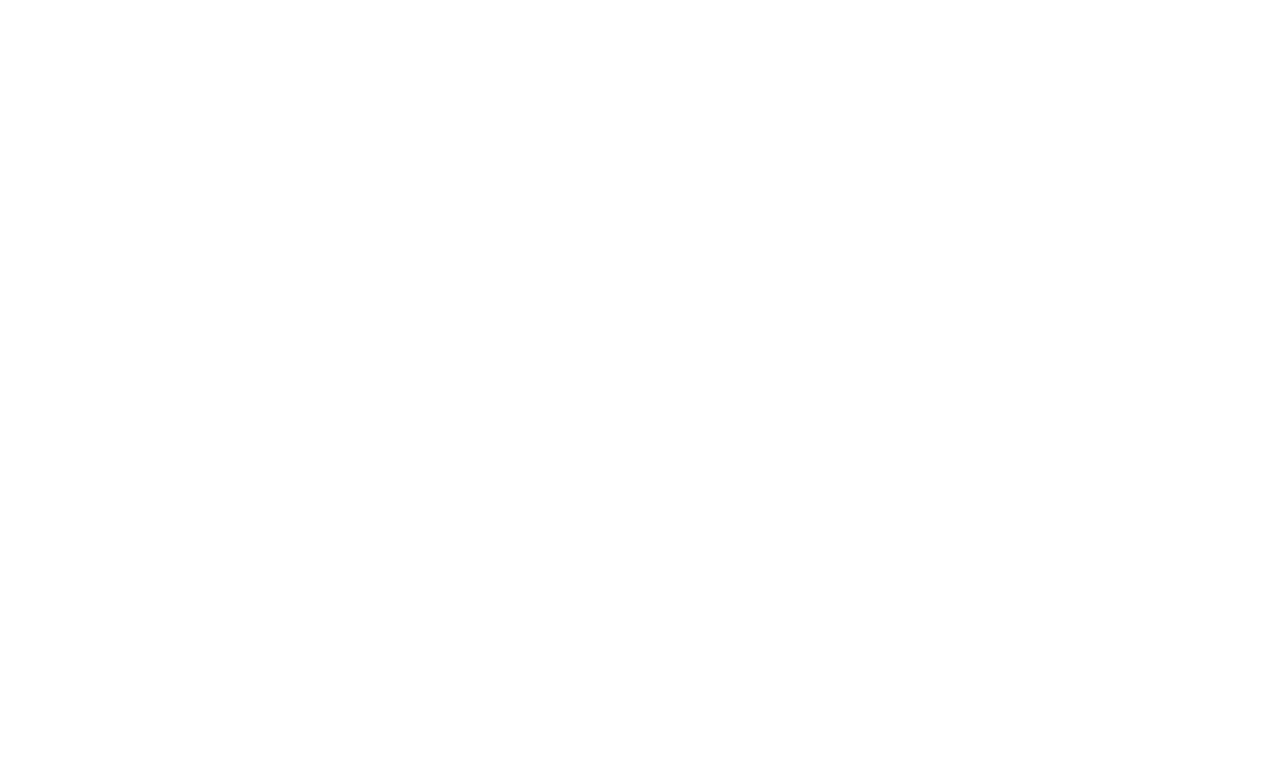
==== commit 11346b41: "'push-site'" ====
--- a/index.html
+++ b/index.html
@@ -29,7 +29,7 @@
             <a href="#" class="d-lg-none  position-absolute left-50 translate-middle-x" style="top: 4rem;">
               <img src="./public/icon.png" alt="">
             </a>
-            <li class="navlink"><a href="#">Accueil</a></li>
+            <li class="navlink"><a href="home.html">Accueil</a></li>
             <li class="navlink"><a href="#">Catégories</a></li>
             <li class="navlink"><a href="#">Actualité</a></li>
             <div class="d-grid d-lg-none text-center" style="gap:clamp(10px ,5vw , 20px);">
--- a/css/styles.css
+++ b/css/styles.css
@@ -5,6 +5,7 @@
 
 /* media break points */
 @import url('./assets/responsive.css');
+@import url('./sections/home.css');
 
 /* import bootstrap icons */
 @import url("https://cdn.jsdelivr.net/npm/bootstrap-icons@1.11.3/font/bootstrap-icons.min.css");
@@ -82,12 +83,12 @@
             height: min(83px, 30vh);
         }
         .hero-titel {
-font-size:clamp(25px ,5vw ,45px);
+font-size:clamp(25px ,5vw ,35px);
 font-weight: 800;
-line-height:clamp(30px ,5vw ,55px );
+line-height:clamp(30px ,5vw ,45px );
         }
         .hero-discrption {
-font-size: 22px;
+font-size: 20px;
 font-weight: 500;
 line-height: 27px;
 color: #AFB7CF;
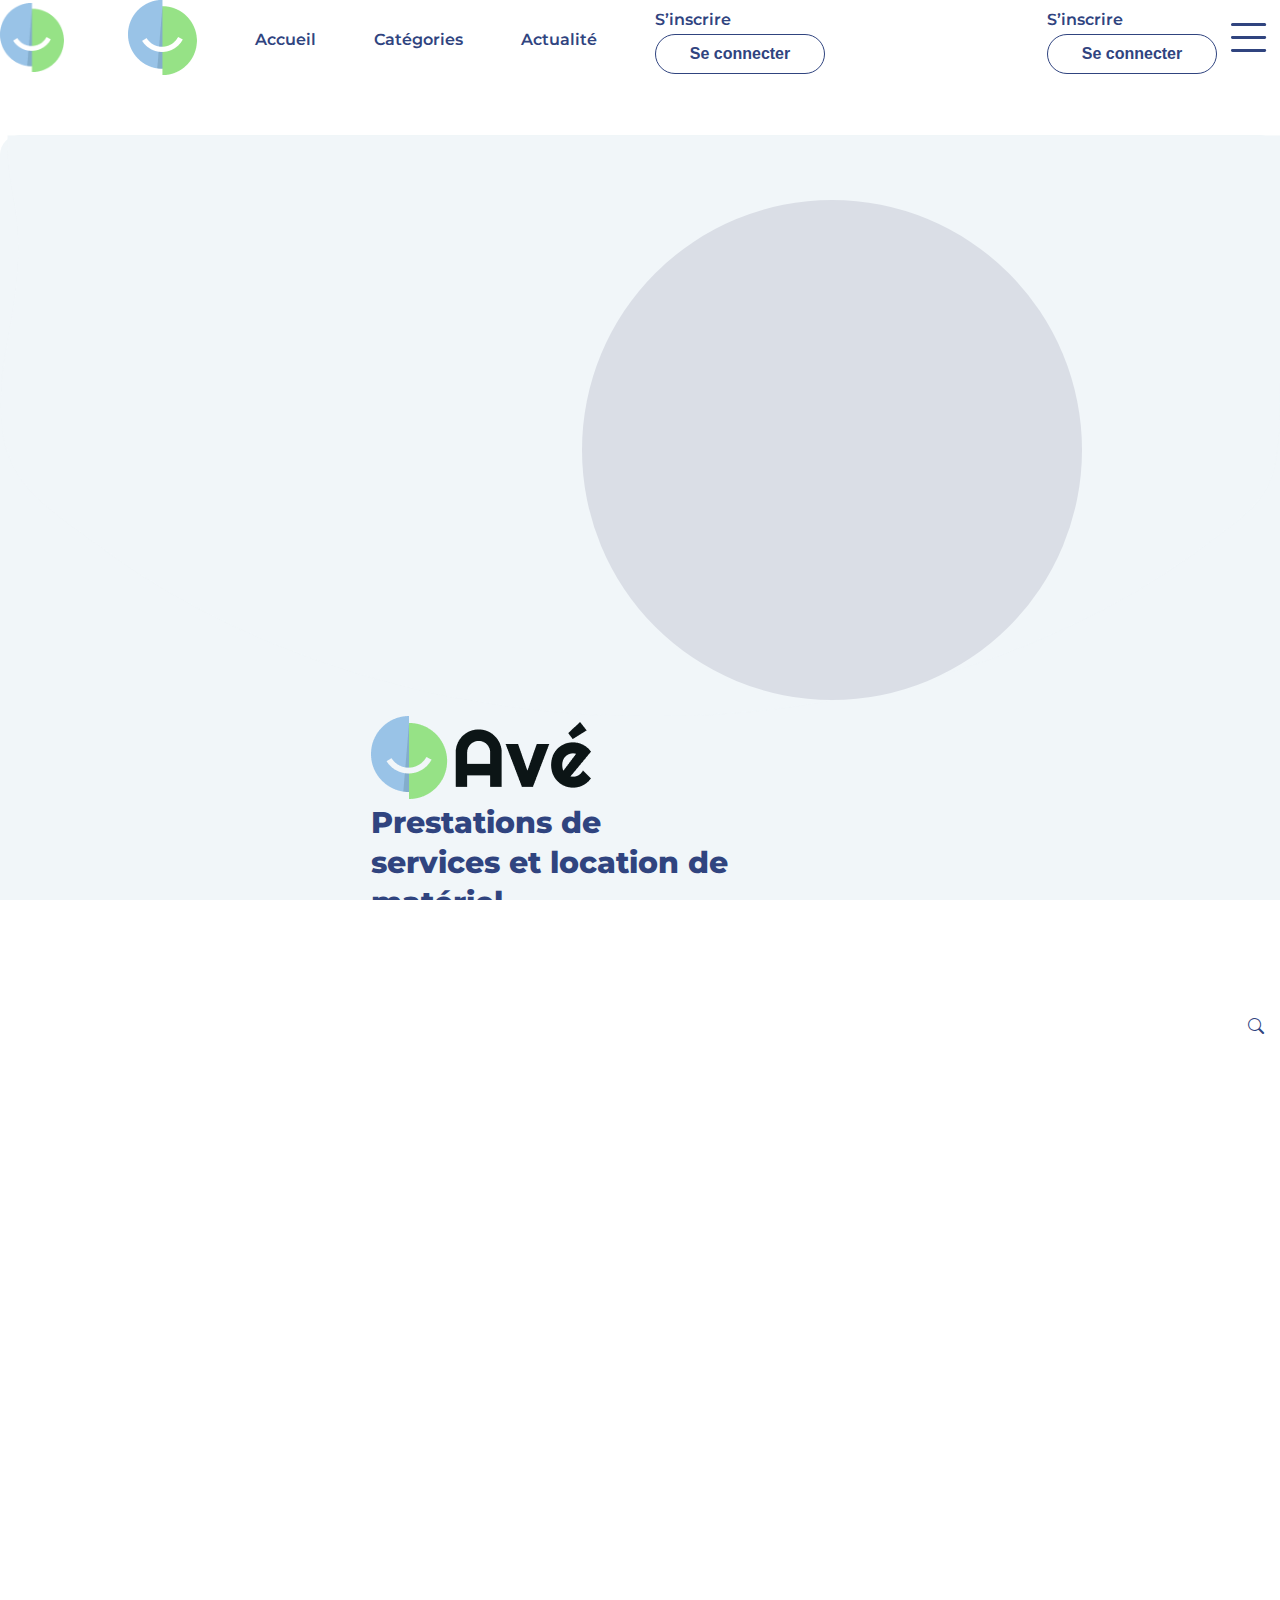
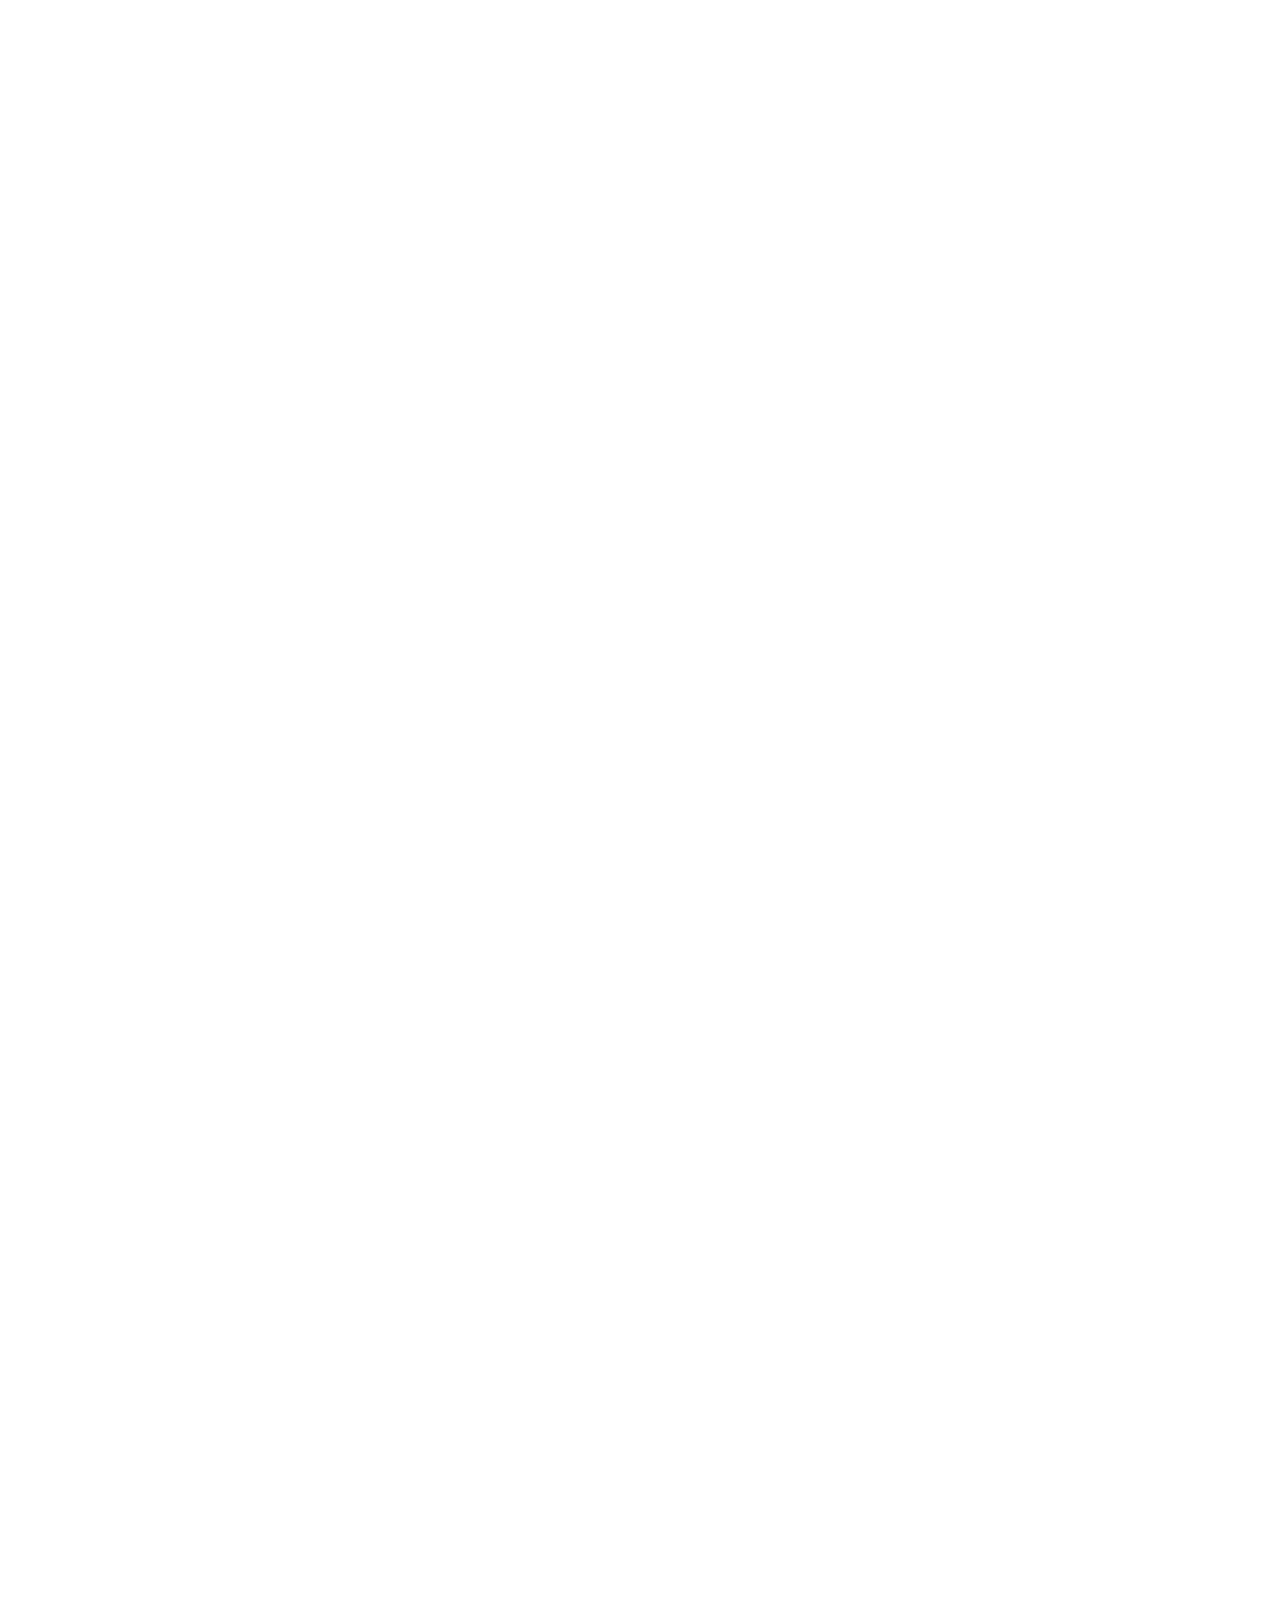
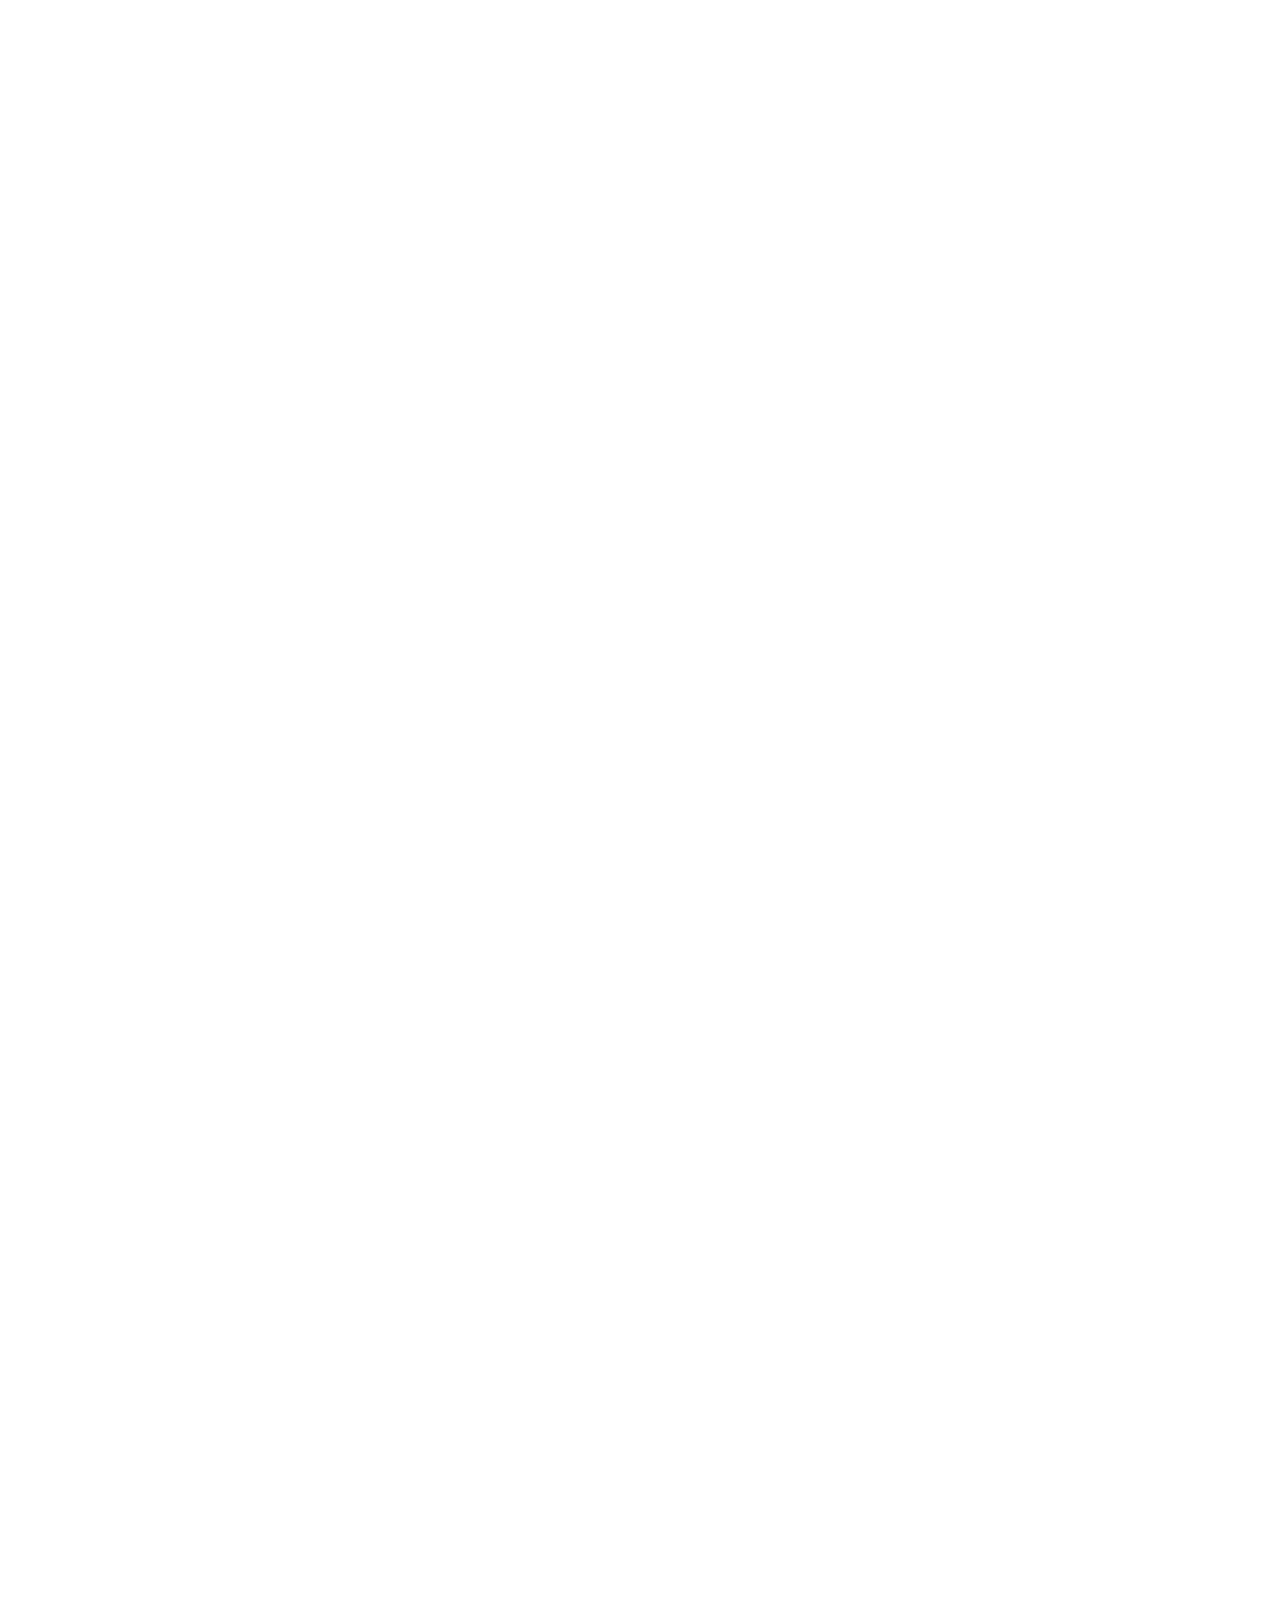
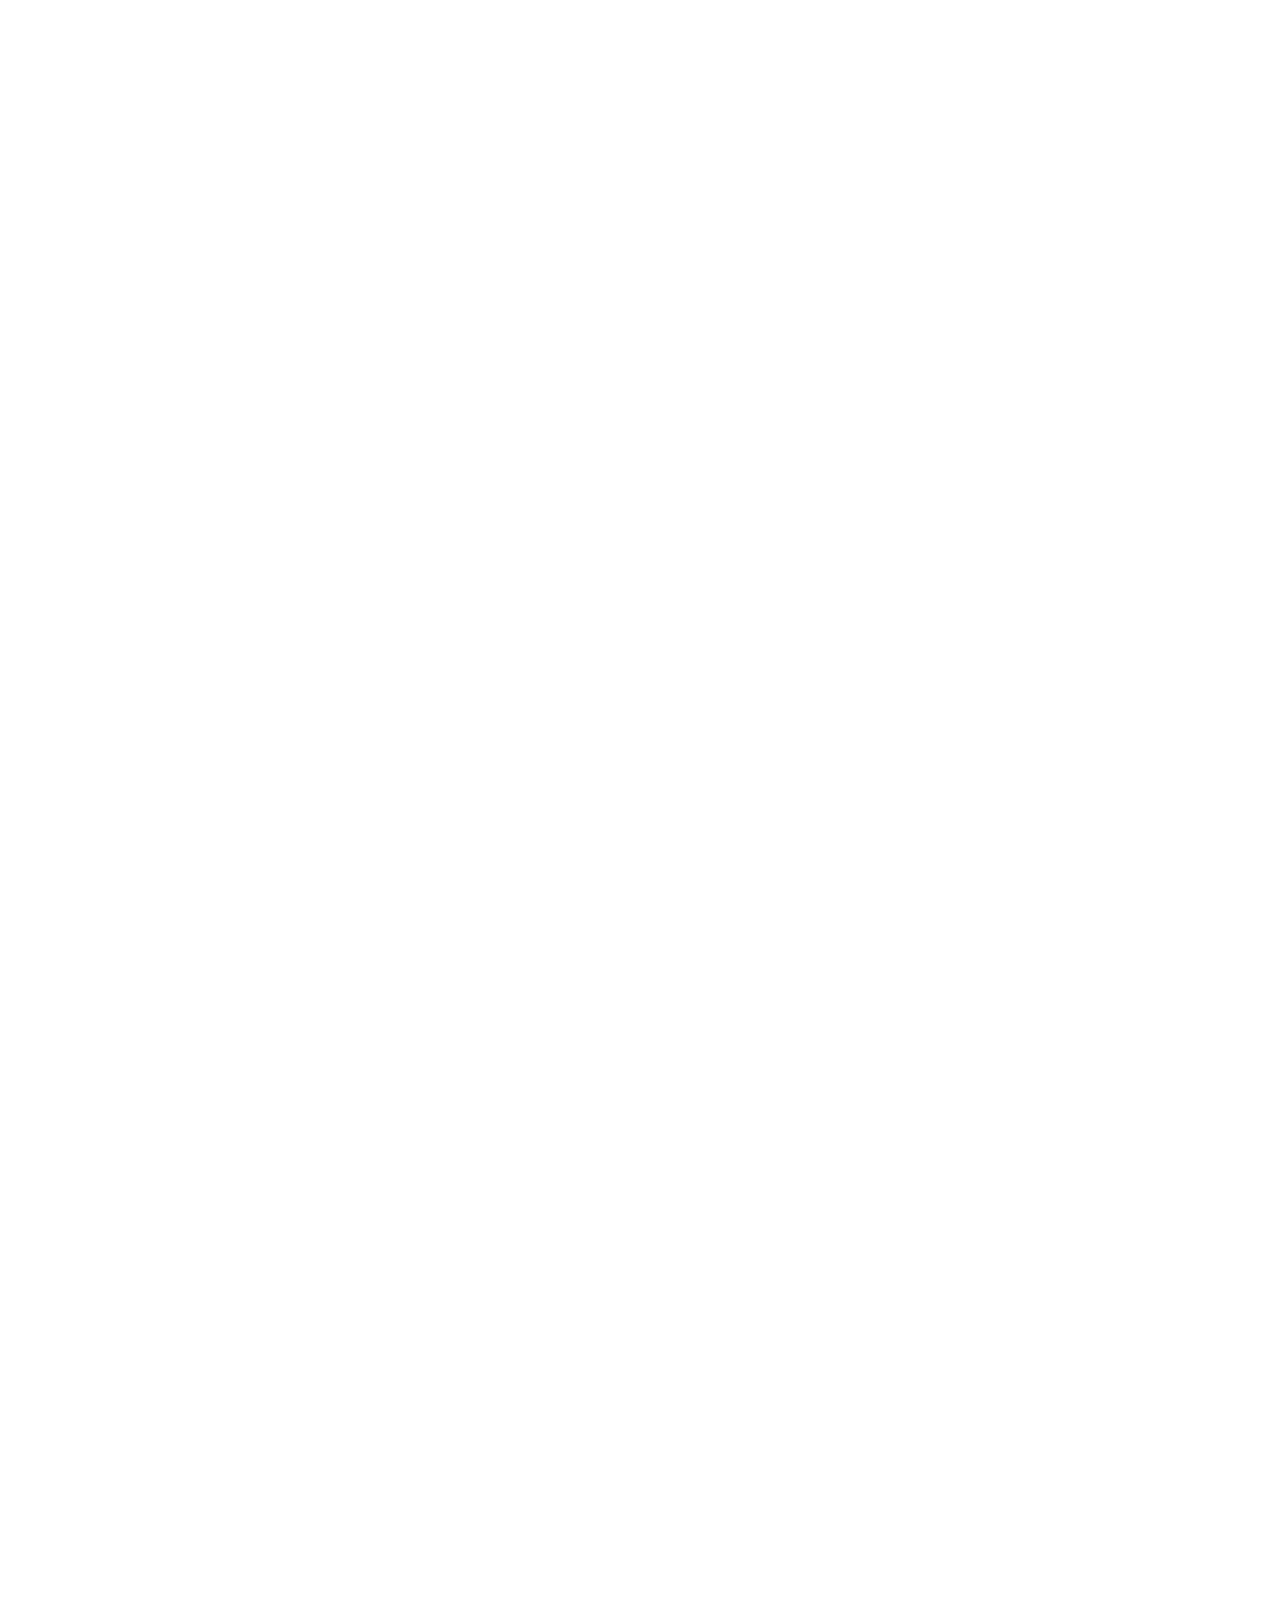
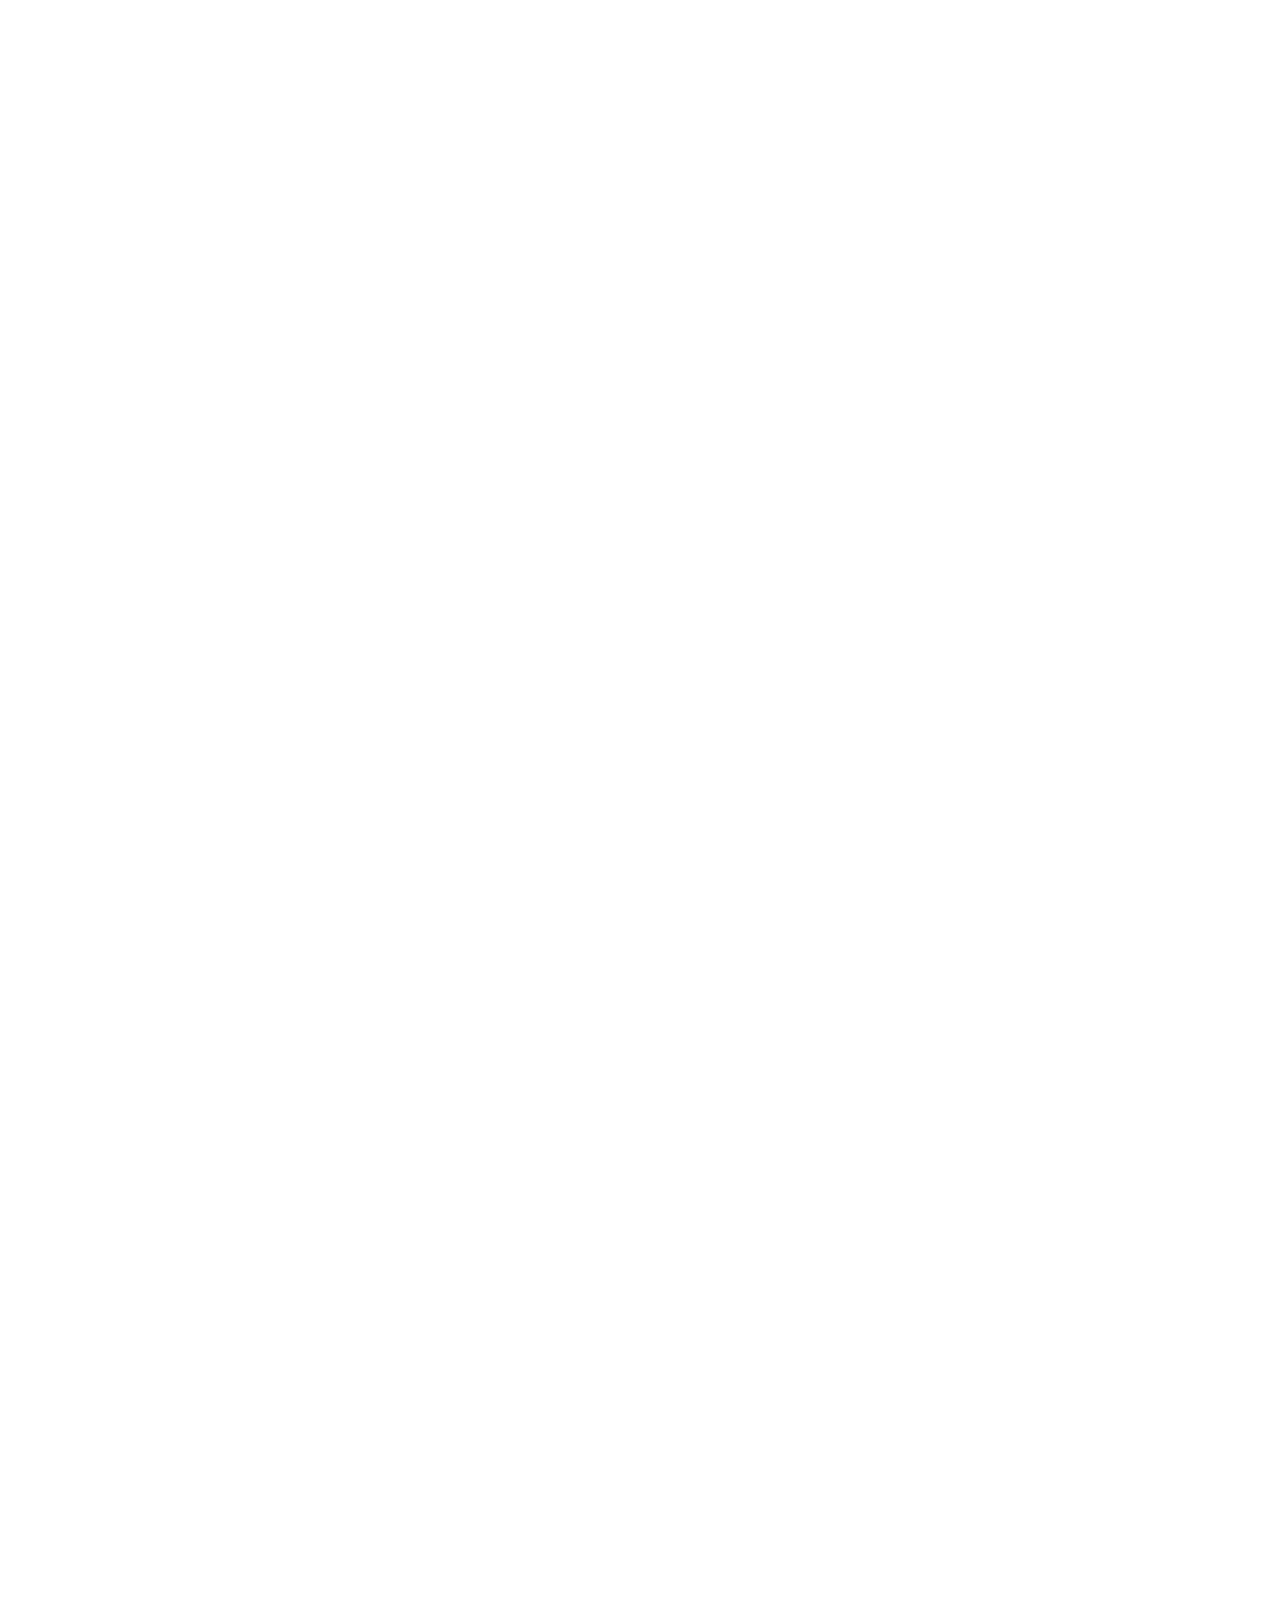
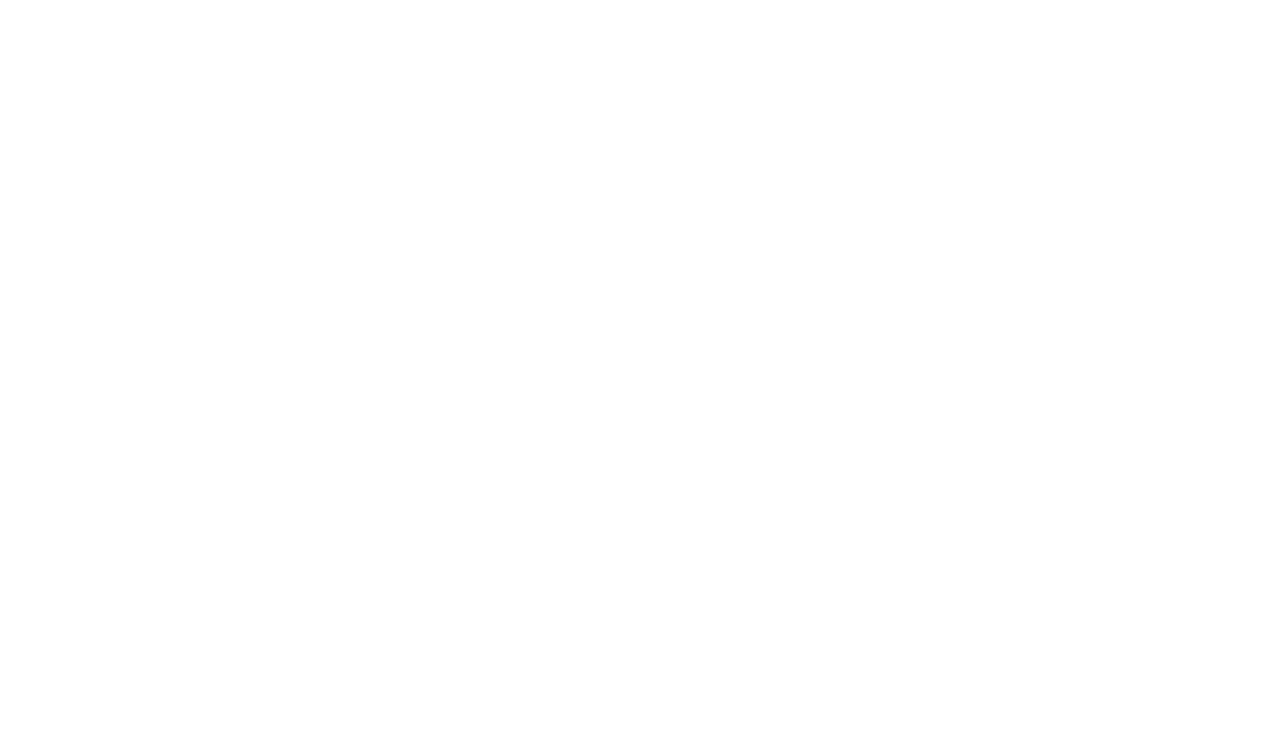
==== commit c397238e: "'push-siter'" ====
--- a/index.html
+++ b/index.html
@@ -15,13 +15,25 @@
 
   </head>
   <body>
+    <!-- start loding page  -->
+    <div class="loding-container">
+      <div class="item-1"></div>
+      <div class="item-2"></div>
+      <div class="item-3"></div>
+      <div class="item-4"></div>
+      <div class="item-5"></div>
+    </div>
+    <!-- end loding page  -->
+
+    <!-- shadow background  -->
     <div class="bg-shadow">
-
     </div>
+    <!-- shadow background  -->
+
     <!-- start header section  -->
     <header class="d-grid py-3">
       <div class="flex-items container-lg">
-        <nav class="flex-items flex-1" style="gap:clamp(80px ,5vw  , 116px)">
+        <nav class="flex-items flex-1" style="gap:clamp(60px ,5vw  , 80px)">
           <a href="#" class="website-logo">
             <img src="./public/icon.png" alt="">
           </a>
@@ -34,13 +46,13 @@
             <li class="navlink"><a href="#">Actualité</a></li>
             <div class="d-grid d-lg-none text-center" style="gap:clamp(10px ,5vw , 20px);">
               <a href="#" class="navbar-link">S’inscrire</a>
-              <button class="outline-button">Se connecter</button>
+              <button id="connecter-button" class="outline-button">Se connecter</button>
             </div>
           </ul>
         </nav>
-        <div class="d-none d-lg-flex align-items-center" style="gap:clamp(30px ,5vw , 55px);">
-          <a href="#" class="navbar-link">S’inscrire</a>
-          <button class="outline-button">Se connecter</button>
+        <div class="d-none d-lg-flex align-items-center" style="gap:clamp(30px ,5vw , 45px);">
+          <a href="#" id="inscrire-link" class="navbar-link">S’inscrire</a>
+          <button id="connecter-button" class="outline-button">Se connecter</button>
         </div>
         <button id="menu-button" class="mobil-menu d-lg-none">
           <i class="bi bi-list"></i>
@@ -50,7 +62,7 @@
     <!-- end header section  -->
 
     <!-- start hero section  -->
-    <main class="hero-section container-lg position-relative cenetr-grid mt-4">
+    <main class="hero-section mt-4 container-lg position-relative cenetr-grid">
       <img src="./public/Ellipse 108.png" class="position-absolute big-circal w-100 z-1" alt="">
       <div class="hero-background position-relative z-2 py-4">
         <div class="row gap-4 gap-lg-0">
@@ -64,19 +76,18 @@
               <input type="search" class="hero-input w-100 bg-transparent" placeholder="Que recherchez vous ?">
               <i class="bi bi-search top-50 translate-middle-y"  style="position: absolute;right: 1rem;"></i>
             </div>
-            <div class="flex-items justify-content-center justify-content-lg-start mt-4">
-              <p class="hero-text">Populair :</p>
-              <div class="flex-items" style="gap: clamp( 5px ,4vw , 10px);margin-left: 5px;">
-                <span class="hero-tab">
-                  <a href="">plombier</a>
-                </span>
-                <span class="hero-tab">
-                  <a href="">bricolage</a>
-                </span>
-                <span class="hero-tab">
-                  <a href="">Literie</a>
-                </span>
-              </div>
+            <div class="flex-items justify-content-center justify-content-lg-start mt-4"
+            style="gap: clamp( 5px ,4vw , 10px);margin-left: 5px;">
+              <p class="hero-text">Populair:</p>
+              <span class="hero-tab">
+                <a href="">plombier</a>
+              </span>
+              <span class="hero-tab">
+                <a href="">bricolage</a>
+              </span>
+              <span class="hero-tab">
+                <a href="">Literie</a>
+              </span>
             </div>
           </div>
           <div class="col-lg-5 position-relative z-2 text-center text-lg-end">
@@ -86,6 +97,7 @@
       </div>
     </main>
     <!-- end hero section  -->
+
     <!-- start Trouve section  -->
     <section class="min-vh-100 my-4 cenetr-grid position-relative z-3">
       <div class="position-absolute circal-green z-2">
@@ -192,6 +204,7 @@
       </div>
     </section>
     <!-- end Trouve section  -->
+
     <!-- start Les Meilleurs section  -->
     <section class="min-vh-100 cenetr-grid">
       <div class="container">
@@ -265,9 +278,10 @@
 
     </section>
     <!-- end Les Meilleurs section  -->
+
     <!-- start Professionnels section  -->
     <section class="min-vh-100 row Professionnels-section container-xl mx-auto cenetr-grid">
-      <div class="col-12 text-center mb-5">
+      <div class="col-12 text-center mb-md-5">
         <img src="./public/svg file 1.png" alt="">
         <h1 class="Professionnels-titel">Autant que Professionnels, <br> développer votre
            <span>activité</span></h1>
@@ -308,6 +322,7 @@
       </div>
     </section>
     <!-- end Professionnels section  -->
+    
     <!-- start Communauté section  -->
     <section class="min-vh-100 Communauté-section container position-relative">
       <div class="position-absolute w-100  top-50 left-50 translate-middle text-center">
@@ -340,7 +355,7 @@
       </div>
     </section>
     <!-- end apliction section  -->
-
+    
     <!-- start footer section  -->
     <footer class="min-vh-100 cenetr-grid">
       <div class="d-flex flex-column mt-3 flex-sm-row footer-wrapper align-items-start justify-content-center flex-wrap gap-5 container">
@@ -403,14 +418,304 @@
     </footer>
     <!-- end footer section  -->
 
-    
-
-
-
-
-
+    <!-- start auth-box section  -->
+    <section id="popup-socil-media-auth" class="auth-box edit-height row m-0 gap-4 overflow-y-auto p-1 p-sm-4 bg-white">
+      <div class="text-end">
+   <button id="close" >
+              <i class="bi bi-x-lg" style="font-size:min(40px ,20px );"></i>
+            </button>
+      </div>
+      <div class="text-center">
+        <img src="./public/small-logo.png" class="box-img" alt="">
+        <p class="section-titel">S’inscrire</p>
+      </div>
+      <div class="d-flex align-items-center justify-content-center" style="gap: 19px;">
+        <span class="step-box">
+          1
+        </span>
+        <hr class="blue-line">
+        <span class="step-box">
+          2
+        </span>
+        <hr class="blue-line">
+        <span class="step-box">
+          3
+        </span>
+      </div>
+      <div class="col-12 mt-4">
+        <div class="col-sm-8 col-md-6 mx-auto">
+          <a href="#" class="Facebook singup-box d-flex align-items-center justify-content-center mx-auto mb-4 px-2" style="gap: 20px;">
+            <img src="./public/icon _facebook.png" alt="">
+            Sign in with Facebook
+          </a>
+          <a href="#" class="Google singup-box d-flex align-items-center justify-content-center mx-auto px-2 mb-3" style="gap: 20px;">
+            <img src="./public/googl-icon.png" alt="">
+            Sign in with Google
+          </a>
+      
+        </div>
+      </div>
+    </section> 
+    <!-- end auth-box section  -->
+
+    <!-- start auth-box section  -->
+    <section id="popup-sign-up-particulier" style="height: 85%;" class="auth-box p-4 d-grid  row gap-4 overflow-y-auto  bg-white">
+      <div class="text-end">
+   <button id="close" >
+              <i class="bi bi-x-lg" style="font-size:min(40px ,20px );"></i>
+            </button>
+      </div>
+      <div class="text-center">
+        <img src="./public/small-logo.png" class="box-img" alt="">
+        <p class="section-titel">S’inscrire</p>
+      </div>
+      <div class="d-flex align-items-center justify-content-center" style="gap: 19px;">
+        <span class="step-box done">
+          <i class="bi bi-check2 text-white"></i>
+        </span>
+        <hr class="blue-line done">
+        <span class="step-box done">
+          <i class="bi bi-check2 text-white"></i>
+        </span>
+        <hr class="blue-line done">
+        <span class="step-box">
+          3
+        </span>
+      </div>
+      <div class="d-flex flex-items gap-3">
+        <div class="flex-1">
+          <input required='' type='text'>
+          <label alt='Nom' placeholder='Nom'></label>      
+        </div>
+        <div class="flex-1">
+          <input required='' type='text'>
+          <label alt='Prénom' placeholder='Prénom'></label>      
+        </div>
+      </div>
+        <div class="col-12">
+          <input required='' type='text'>
+          <label alt='Adresse postale' placeholder='Adresse postale'></label>      
+        </div>
+        <div class="col-12">
+          <input required='' type='text'>
+          <label alt='Numéro de téléphone' placeholder='Numéro de téléphone'></label>      
+        </div>
+        <div class="col-12">
+          <input required='' type='text'>
+          <label alt='Adresse E-mail' placeholder='Adresse E-mail'></label>      
+        </div>
+        <div class="flex-items gap-2">
+          <div class="checkbox-wrapper-30">
+            <span class="checkbox">
+              <input type="checkbox" />
+              <svg>
+                <use xlink:href="#checkbox-30" class="checkbox"></use>
+              </svg>
+            </span>
+            <svg xmlns="http://www.w3.org/2000/svg" style="display:none">
+              <symbol id="checkbox-30" viewBox="0 0 22 22">
+                <path fill="none" stroke="currentColor" d="M5.5,11.3L9,14.8L20.2,3.3l0,0c-0.5-1-1.5-1.8-2.7-1.8h-13c-1.7,0-3,1.3-3,3v13c0,1.7,1.3,3,3,3h13 c1.7,0,3-1.3,3-3v-13c0-0.4-0.1-0.8-0.3-1.2"/>
+              </symbol>
+            </svg>
+          </div>
+          <label class="form-check-label" for="exampleCheck1">J’accepte 
+            <span>  
+            les conditions générales de vente et d’utilisation    
+          </span> 
+        </label>
+        </div>
+        <button type="submit" class="btn-primary ">M’inscrire</button>
+  </div>
+      </div>
+    </section>
+    <!-- end auth-box section  -->
+
+    <!-- start first popup section  -->
+    <section id="popup-type-singup" class="auth-box p-3 overflow-y-auto row gap-4  bg-white">
+          <div class="text-end">
+            <button id="close" >
+              <i class="bi bi-x-lg" style="font-size:min(40px ,20px );"></i>
+            </button>
+          </div>
+          <div class="text-center">
+            <img src="./public/small-logo.png" class="box-img" alt="">
+            <p class="section-titel">S’inscrire</p>
+          </div>
+          <div class="d-flex align-items-center justify-content-center" style="gap: 19px;">
+            <span class="step-box done">
+              <i class="bi bi-check2 text-white"></i>
+            </span>
+            <hr class="blue-line done">
+            <span class="step-box done">
+              <i class="bi bi-check2 text-white"></i>
+            </span>
+            <hr class="blue-line done">
+            <span class="step-box">
+              3
+            </span>
+          </div>
+            <div class="col-sm-8 col-lg-6 mx-auto d-grid gap-2 gap-lg-3 gap-xl-4 text-center">
+              <h3 class="subtitel-popup my-4">quel est le type de vos services?</h3>
+              <button class="btn-white-shadow mx-auto">Particulier</button>
+              <div class="flex-items gap-4">
+                <hr class="line-ou">
+                <p class="ou-text">Ou</p>
+                <hr class="line-ou">
+              </div>
+              <button class="btn-white-shadow mx-auto">Indépendant</button>
+              <button class="btn-white-shadow mx-auto entreprise">Entreprise</button>
+              <div class="flex-items gap-4">
+                <hr class="line-ou">
+                <p class="ou-text">Ou</p>
+                <hr class="line-ou">
+              </div>
+              <button class="btn-white-shadow mx-auto">Association</button>
+              <button type="submit" class="btn-primary w-100">M’inscrire</button>
+            </div>
+      </div>
+          </div>
+    </section>
+    <!-- end first popup section  -->
+
+    <!-- start popup Trouvez un service -->
+    <section id="popup-type-server" class="popup-type-server  py-3 row  bg-white">
+      <div class="text-end">
+        <button>
+          <i class="bi bi-x-lg" style="font-size:min(40px ,20px );"></i>
+        </button>
+      </div>
+      <div class="text-center">
+        <img src="./public/small-logo.png" class="box-img" style="height: min(84px , 50%);" alt="">
+        <p class="box-subtitel mt-4">Que souhaitez-vous faire?</p>
+      </div>
+      <div class="col-md-10 mx-auto">
+        <div class="flex-items gap-3 gap-sm-0   justify-content-center justify-content-sm-between">
+          <div class="server-box p-2 flex-items justify-content-center">
+            <div>
+              <img src="./public/search-big-icon.png" alt="">
+              <h3 class="titel my-3">Trouvez un service</h3>
+              <p class="discrption">Je recherche des personnes 
+                talentueses</p>
+            </div>
+            </div>
+          <div class="server-box p-2 flex-items justify-content-center">
+            <div>
+              <img src="./public/tools-icon.png" alt="">
+              <h3 class="titel my-3">Vendre des services</h3>
+              <p class="discrption"> 
+                j’aimerai proposer mes services aux gens
+              </p>
+            </div>
+          </div>
+        </div>
+      </div>
+    </section>
+    <!-- end popup Trouvez un service -->
+
+    <!-- start popup Trouvez un service -->
+    <section id="popup-sign-up-association" style="height: 85%;" class="auth-box row d-grid py-4 gap-4 overflow-y-auto  bg-white">
+      <div class="text-end mb-3">
+   <button id="close" >
+              <i class="bi bi-x-lg" style="font-size:min(40px ,20px );"></i>
+            </button>
+      </div>
+      <div class="text-center">
+        <img src="./public/small-logo.png" class="box-img" alt="">
+        <p class="section-titel">S’inscrire</p>
+      </div>
+      <div class="d-flex align-items-center justify-content-center" style="gap: 19px;">
+        <span class="step-box done">
+          <i class="bi bi-check2 text-white"></i>
+        </span>
+        <hr class="blue-line done">
+        <span class="step-box done">
+          <i class="bi bi-check2 text-white"></i>
+        </span>
+        <hr class="blue-line done">
+        <span class="step-box">
+          3
+        </span>
+      </div>
+        <div class="col-12">
+          <input required='' type='text'>
+          <label alt='Adresse postale' placeholder='Nom de l’association'></label>      
+        </div>
+        <div class="col-12">
+          <input required='' type='text'>
+          <label alt='Numéro de téléphone' placeholder='Adresse postale'></label>      
+        </div>
+        <div class="col-12">
+          <input required='' type='text'>
+          <label alt='Adresse E-mail' placeholder='Numéro de téléphone'></label>      
+        </div>
+        <div class="col-12">
+          <input required='' type='text'>
+          <label alt='Adresse postale' placeholder='Adresse E-mail'></label>      
+        </div>
+        <div class="flex-items gap-2 mt-2">
+          <div class="checkbox-wrapper-30">
+            <span class="checkbox">
+              <input type="checkbox" />
+              <svg>
+                <use xlink:href="#checkbox-30" class="checkbox"></use>
+              </svg>
+            </span>
+            <svg xmlns="http://www.w3.org/2000/svg" style="display:none">
+              <symbol id="checkbox-30" viewBox="0 0 22 22">
+                <path fill="none" stroke="currentColor" d="M5.5,11.3L9,14.8L20.2,3.3l0,0c-0.5-1-1.5-1.8-2.7-1.8h-13c-1.7,0-3,1.3-3,3v13c0,1.7,1.3,3,3,3h13 c1.7,0,3-1.3,3-3v-13c0-0.4-0.1-0.8-0.3-1.2"/>
+              </symbol>
+            </svg>
+          </div>
+          <label class="form-check-label" for="exampleCheck1">J’accepte 
+            <span>  
+            les conditions générales de vente et d’utilisation    
+          </span> 
+        </label>
+        </div>
+        <button type="submit" class="btn-primary col-8 mx-auto ">M’inscrire</button>
+  </div>
+      </div>
+    </section>
+    <!-- end popup Trouvez un service -->
+
+    <!-- start popup Trouvez un service -->
+    <section id="dmandes-popup" class="popup-type-server py-3 row bg-white">
+          <div class="text-end">
+            <button>
+              <i class="bi bi-x-lg" style="font-size:min(40px ,20px );"></i>
+            </button>
+          </div>
+          <div class="text-center">
+            <img src="./public/small-logo.png" class="box-img" style="height: min(84px , 50%);" alt="">
+          </div>
+          <p class="box-subtitel my-4 text-center">Que souhaitez-vous poster?</p>
+          <div class="col-md-10 mx-auto">
+            <div class="flex-items gap-3 gap-sm-0   justify-content-center justify-content-sm-between">
+              <div class="server-box flex-1 p-2 flex-items justify-content-center">
+                <div>
+                  <img src="./public/plan.png" alt="">
+                  <h3 class="titel my-2">Demande publique</h3>
+                  <p class="discrption">
+                    Tout les offreurs pourront répondre  à votre demande
+                  </p>
+                </div>
+                </div>
+              <div class="server-box flex-1 p-2 flex-items justify-content-center">
+                <div>
+                  <img src="./public/lock.png" alt="">
+                  <h3 class="titel my-2">Demande privée</h3>
+                  <p class="discrption"> 
+                    Seuls les offreurs que vous sélectionnez pourront répondre  à votre demande
+                  </p>
+                </div>
+              </div>
+            </div>
+          </div>
+    </section>
+    <!-- end popup Trouvez un service -->
 
     <!-- js files  -->
     <script type="module" src="./js/script.js"></script>
+    <script type="module" src="./js/handelPopups.js"></script>
   </body>
 </html>
--- a/css/styles.css
+++ b/css/styles.css
@@ -37,7 +37,7 @@
 }
 
 header {
-    --header-height:15vh;
+    --header-height: 15vh;
     height: var(--header-height);
     .navlink {
 font-size: clamp(10px , 4vw ,1rem );
@@ -62,8 +62,7 @@
 color: var(--clr-blue-gray);
     }
     .website-logo {
-        max-width: clamp(30px, 10vw, 69px);
-        height: clamp(33px, 11.25vw, 75px);
+        max-width: clamp(30px, 5vw, 69px);
     }
 }
 
@@ -73,19 +72,18 @@
 }
 
 .hero-section {
-    --hero-height:85vh;
+    --hero-height: 85vh;
     min-height: var(--hero-height);
     background-color: #F1F6F9;
     border-radius: 20px;
     .hero-background {
         .hero-logo {
-            width: min(220px, 100%);
-            height: min(83px, 30vh);
+            width: min(220px, 50%);
         }
         .hero-titel {
-font-size:clamp(25px ,5vw ,35px);
+font-size:clamp(20px ,5vw ,30px);
 font-weight: 800;
-line-height:clamp(30px ,5vw ,45px );
+line-height:clamp(30px ,5vw ,40px );
         }
         .hero-discrption {
 font-size: 20px;
@@ -359,6 +357,7 @@
 }
  
 /* end Communauté section */
+
 /* start apliction section */
 .apliction-section {
     background-color: #99C4E717;
@@ -371,6 +370,47 @@
 }
 /* end apliction section */
 
+/* start first popup  */
+.btn-white-shadow {
+    width: 100%;
+min-height: 47px; 
+background: #ffffff;
+border-radius: 23.5px;
+box-shadow: 0px 4px 4px rgba(190, 190, 190, 0.46);
+font-style: normal;
+font-weight: 500;
+font-size:clamp(8px ,4vw , 14px);
+line-height: 20px;
+color: #30447f;
+display: grid;
+place-items: center;
+&.entreprise {
+    border: 4px solid #99c3e7;
+}
+} 
+.line-ou {
+width: 100%;
+border: 0.699999988079071px solid #afb7cf;
+} 
+.ou-text {
+font-family: var(--ff-inter);
+font-style: normal;
+font-weight: 400;
+font-size: 14px;
+line-height: 17px;
+color: #afb7cf;
+} 
+.subtitel-popup {
+font-style: normal;
+font-weight: 500;
+font-size: clamp(10px ,4vw , 1.3rem);
+line-height: 29px; 
+color: #aeb6cf;
+text-align: center;
+}
+/* end first popup  */
+
+
 
 
   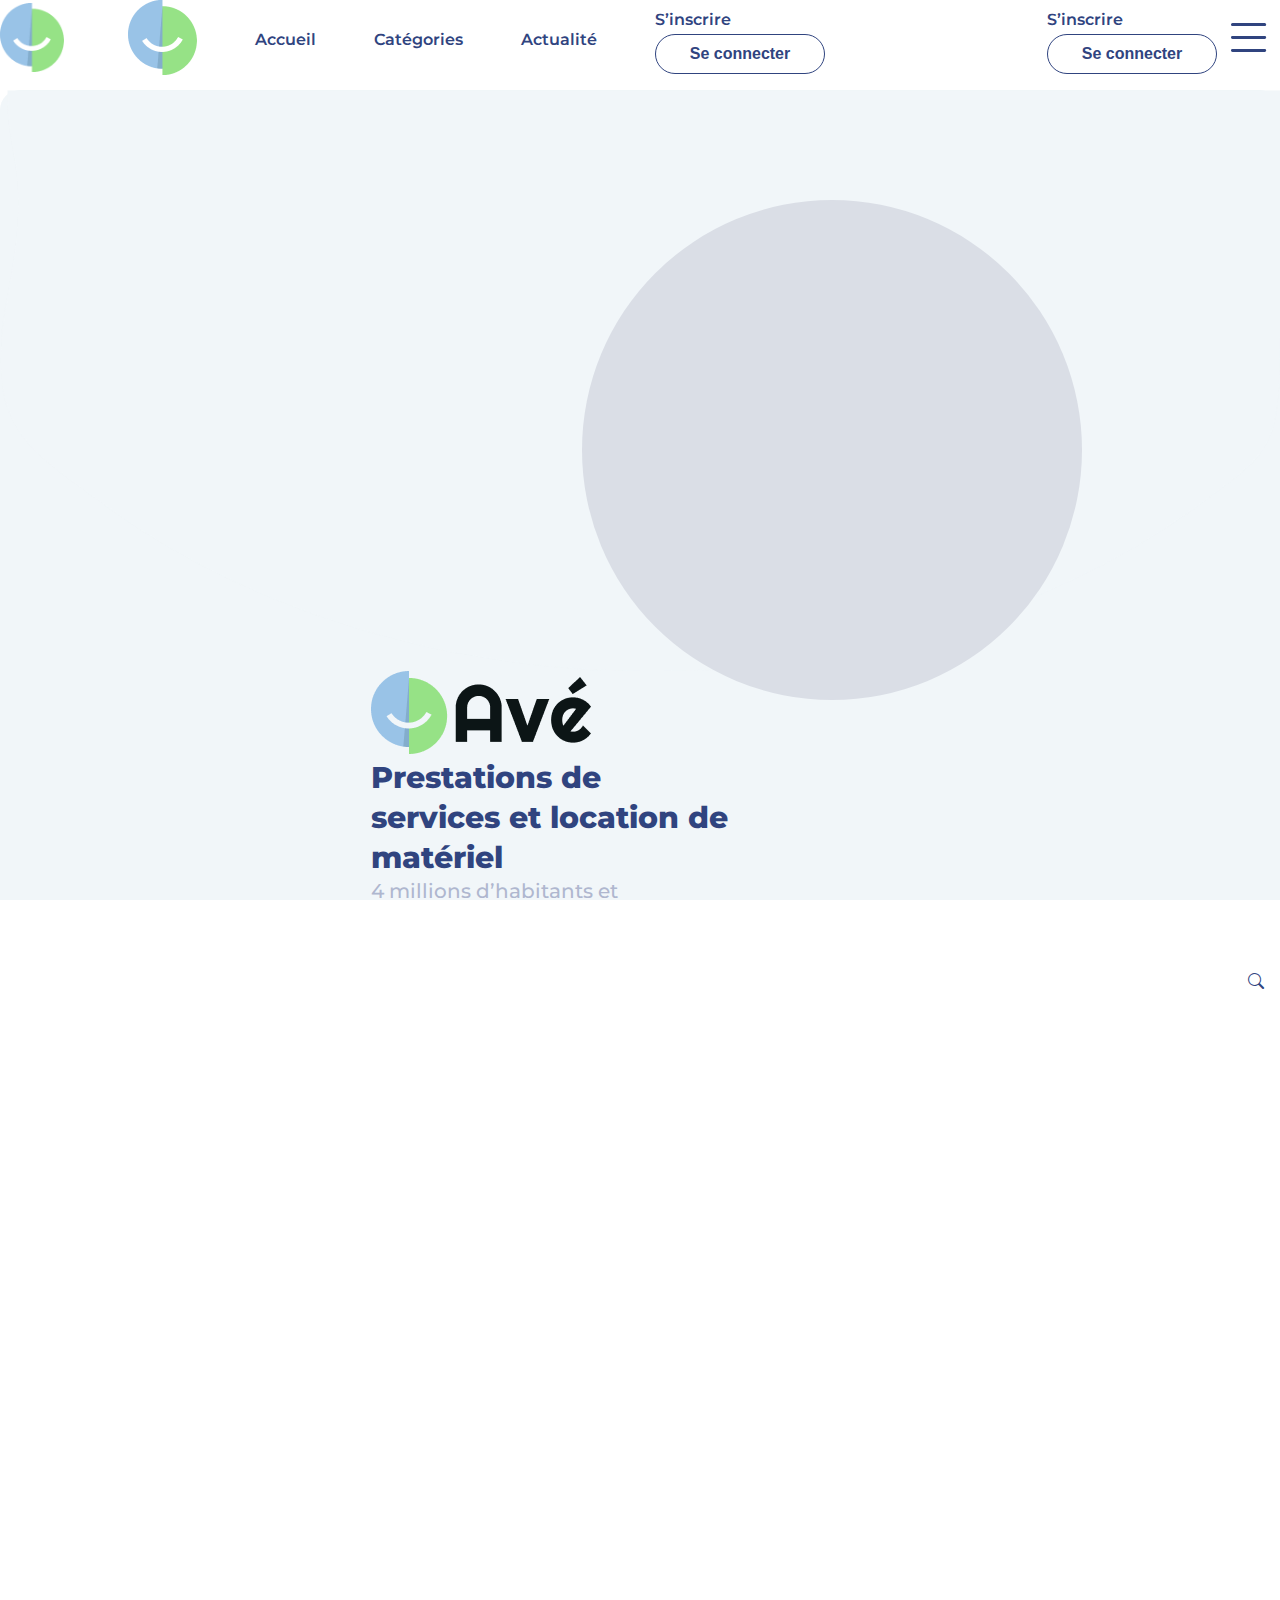
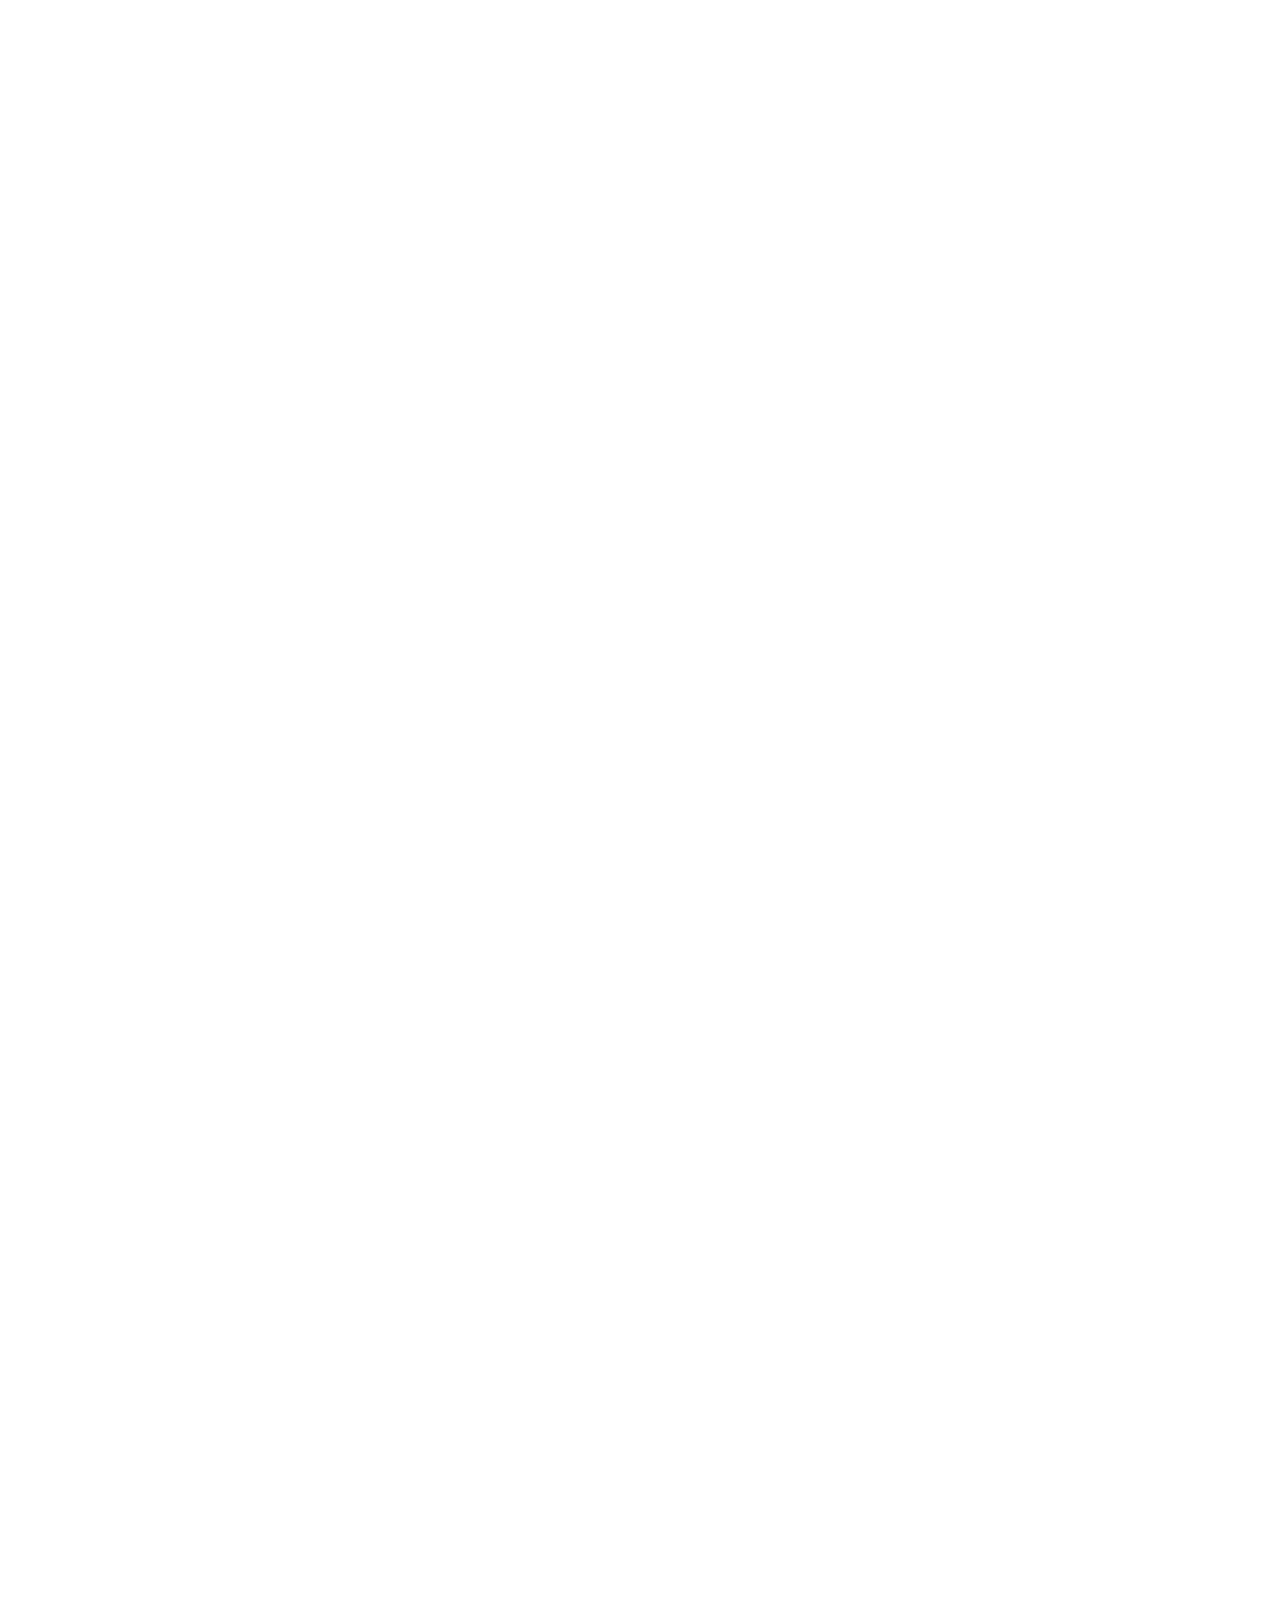
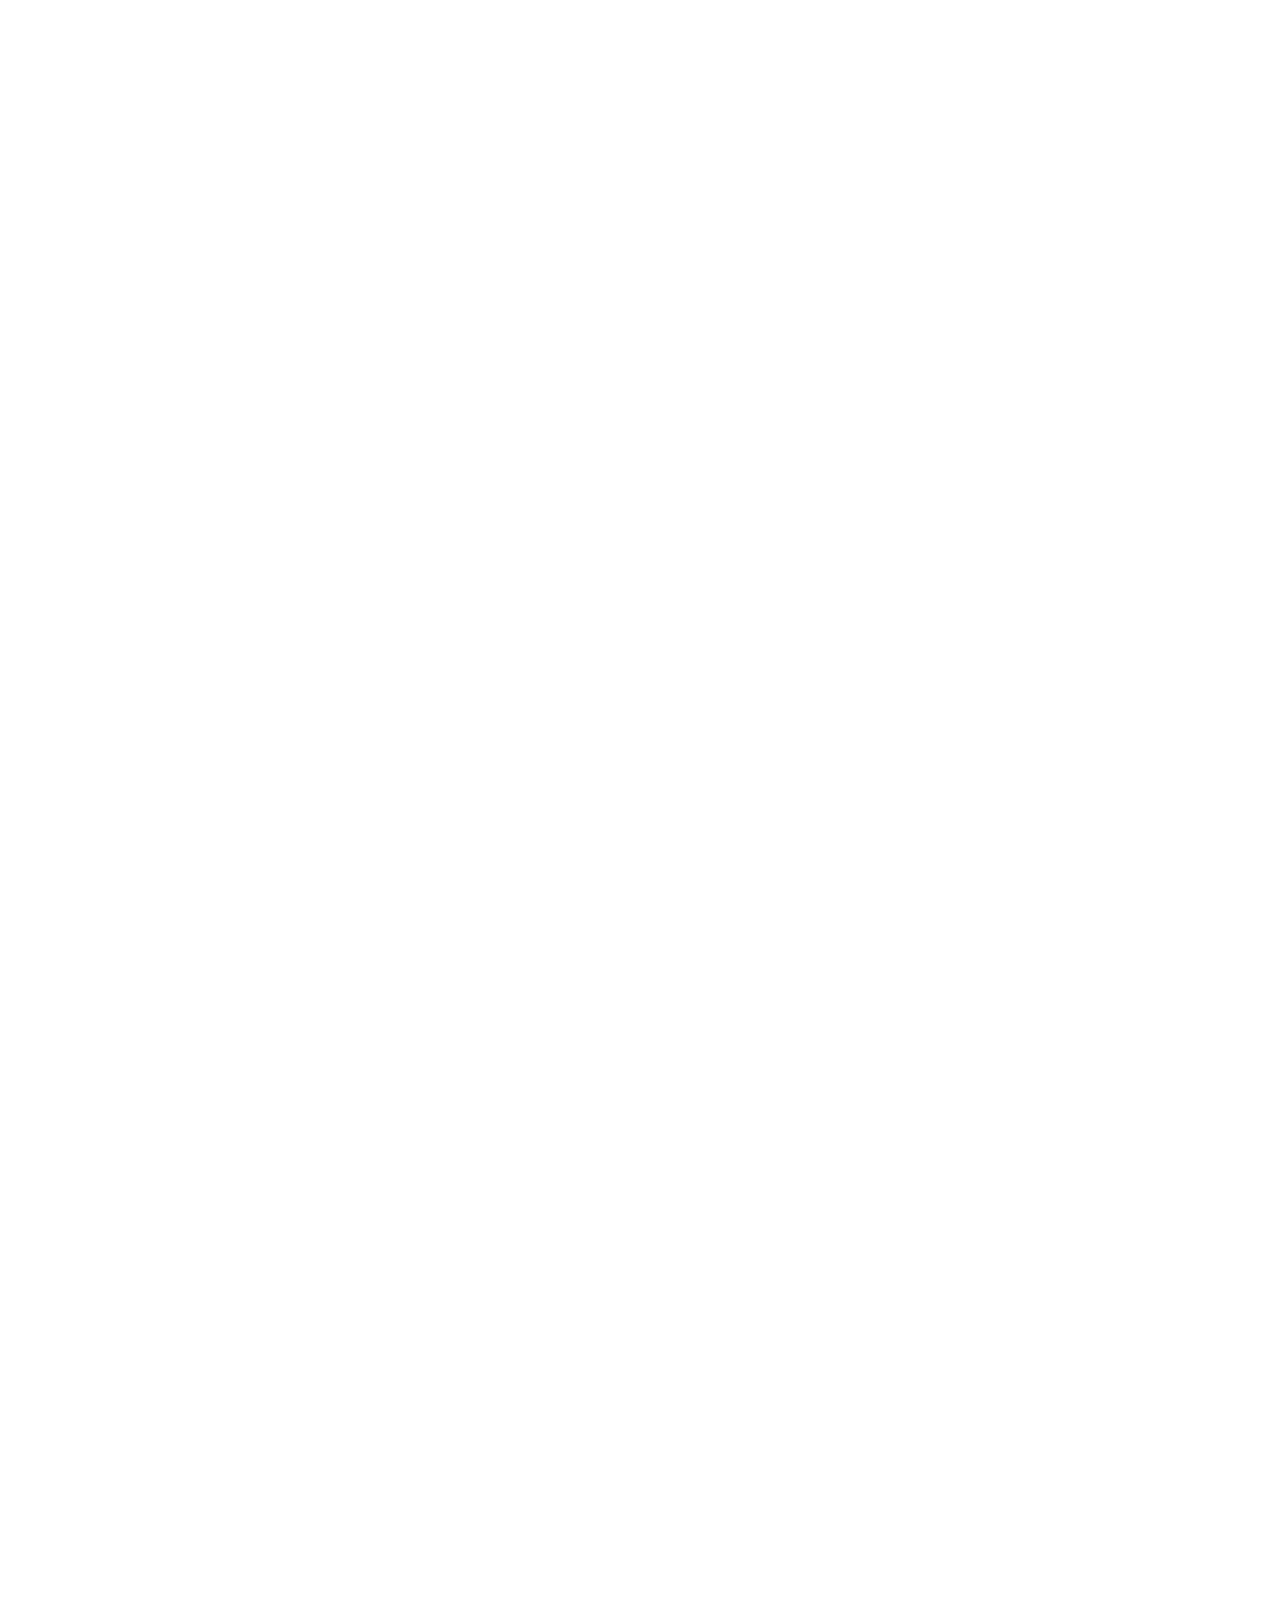
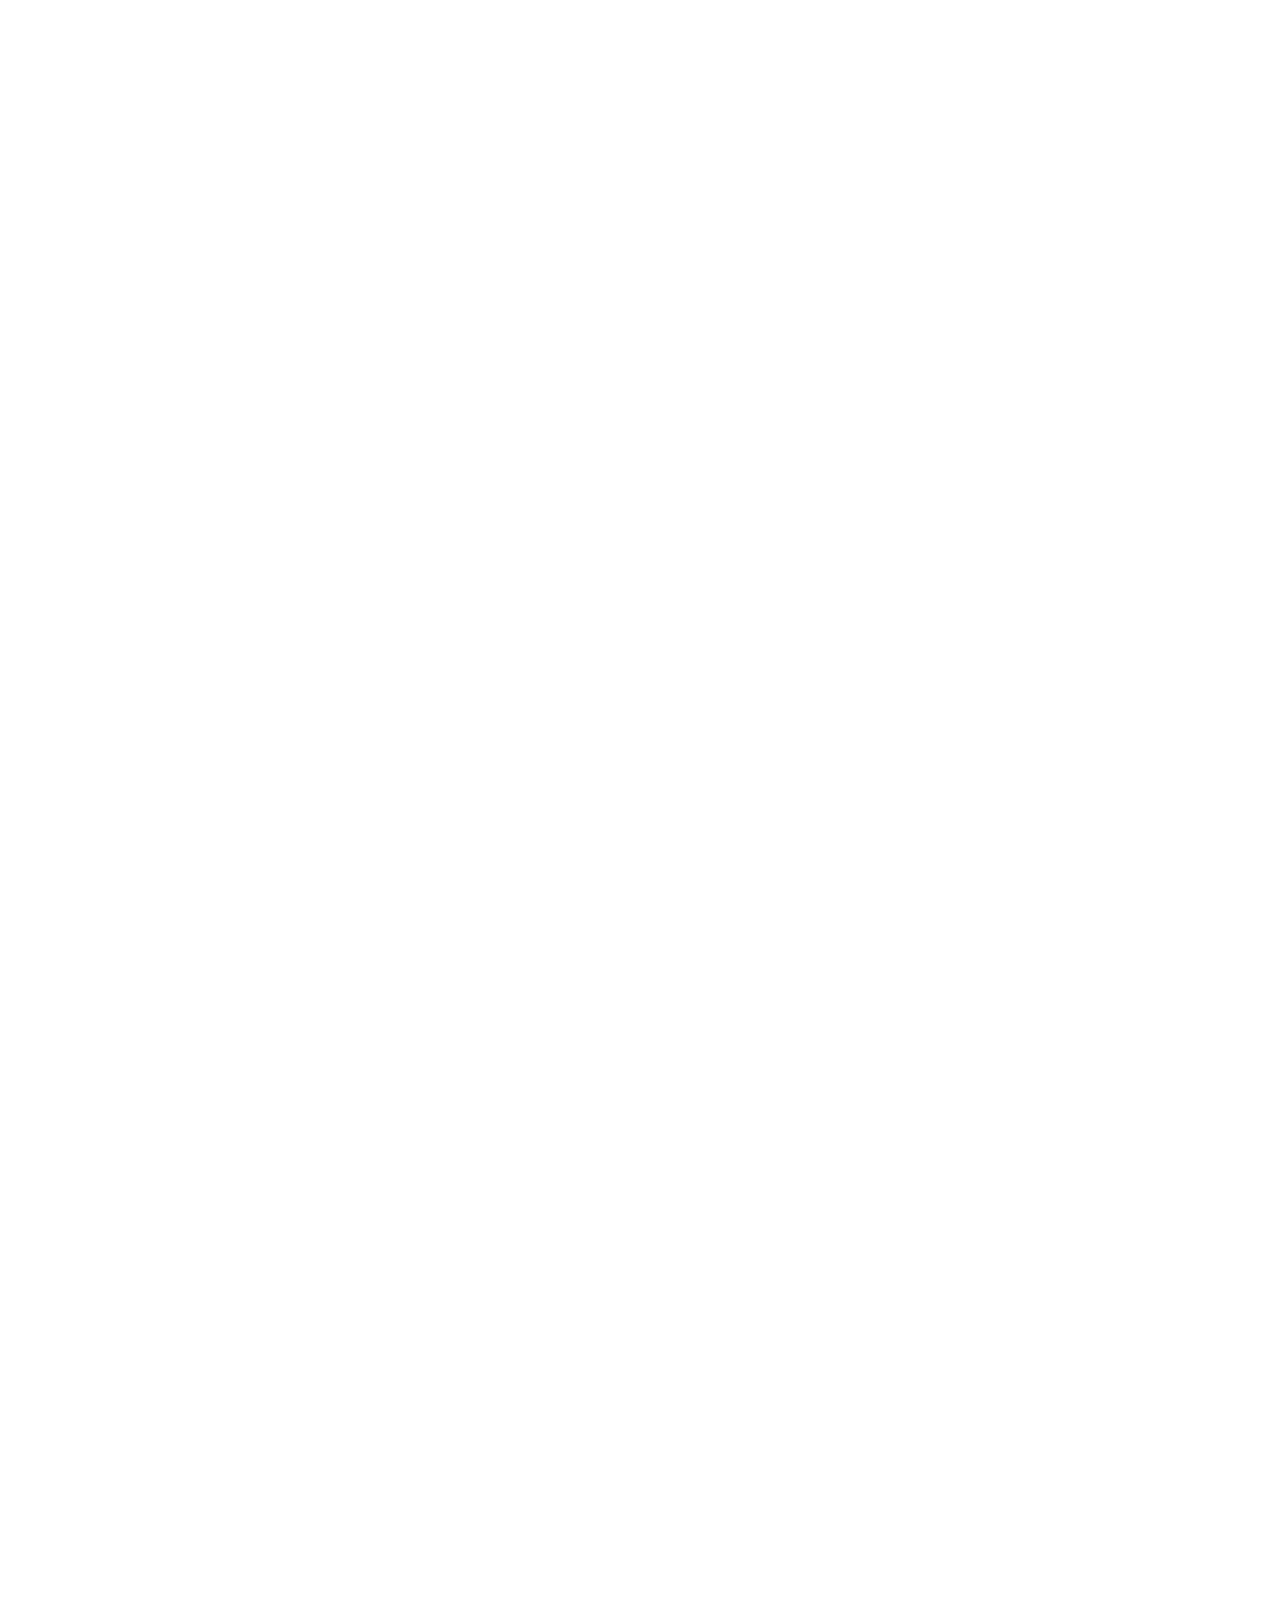
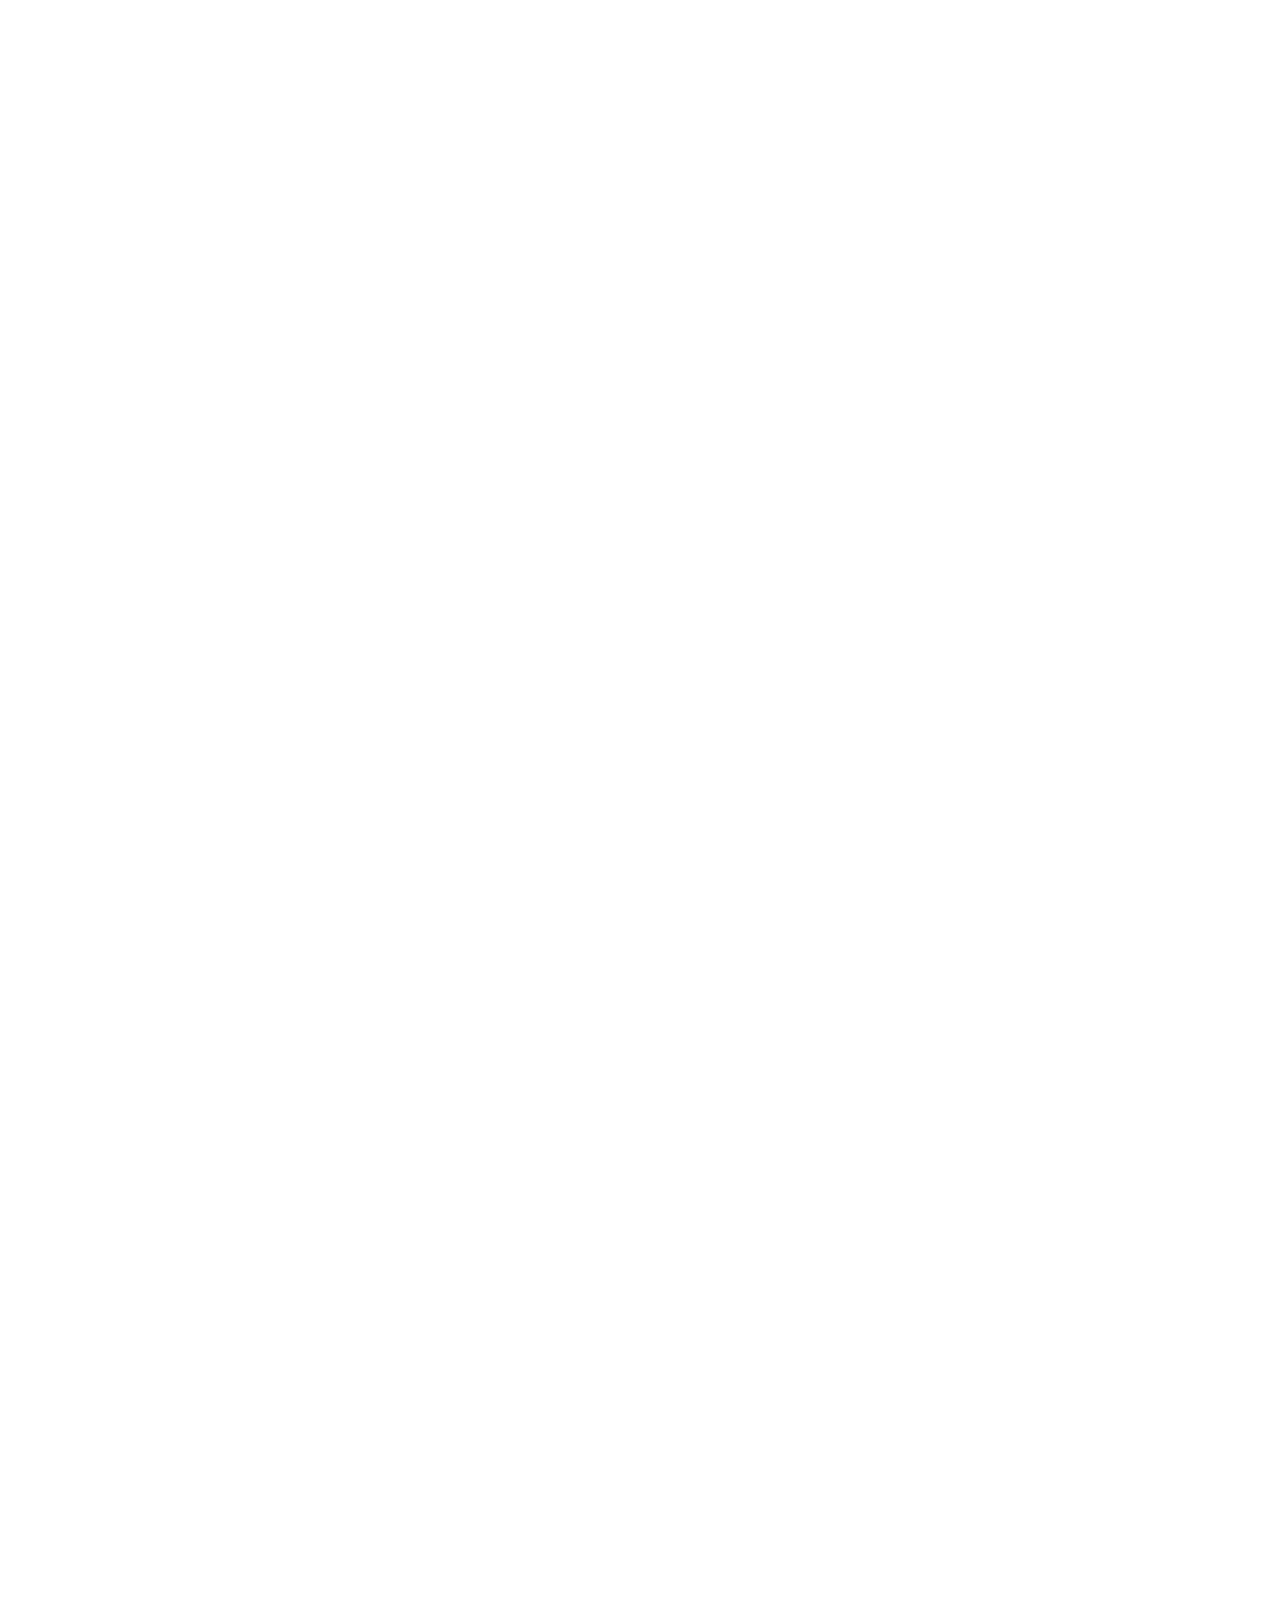
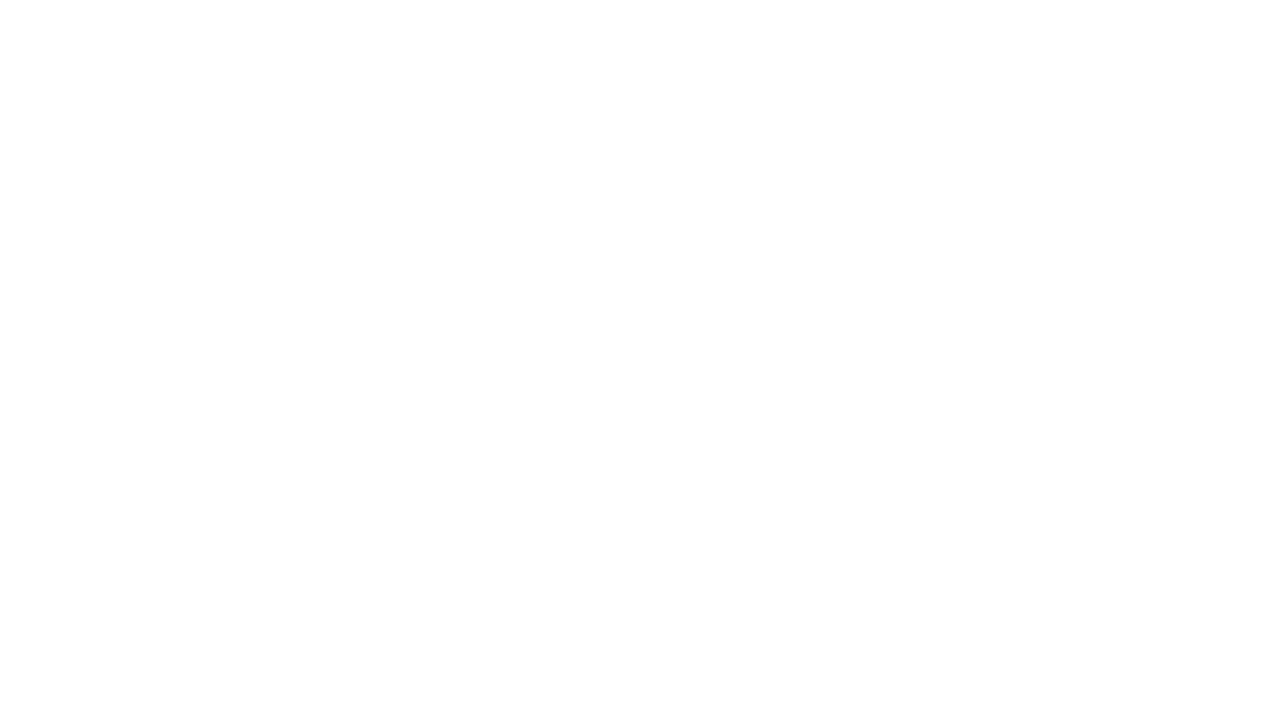
==== commit 90377d9b: "'push_site'" ====
--- a/index.html
+++ b/index.html
@@ -62,7 +62,7 @@
     <!-- end header section  -->
 
     <!-- start hero section  -->
-    <main class="hero-section mt-4 container-lg position-relative cenetr-grid">
+    <main class="hero-section mt-5 container-lg position-relative cenetr-grid">
       <img src="./public/Ellipse 108.png" class="position-absolute big-circal w-100 z-1" alt="">
       <div class="hero-background position-relative z-2 py-4">
         <div class="row gap-4 gap-lg-0">
@@ -429,7 +429,7 @@
         <img src="./public/small-logo.png" class="box-img" alt="">
         <p class="section-titel">S’inscrire</p>
       </div>
-      <div class="d-flex align-items-center justify-content-center" style="gap: 19px;">
+      <div class="d-flex align-items-center justify-content-center" style="gap:clamp(10px ,4vw ,19px );">
         <span class="step-box">
           1
         </span>
@@ -578,41 +578,6 @@
     <!-- end first popup section  -->
 
     <!-- start popup Trouvez un service -->
-    <section id="popup-type-server" class="popup-type-server  py-3 row  bg-white">
-      <div class="text-end">
-        <button>
-          <i class="bi bi-x-lg" style="font-size:min(40px ,20px );"></i>
-        </button>
-      </div>
-      <div class="text-center">
-        <img src="./public/small-logo.png" class="box-img" style="height: min(84px , 50%);" alt="">
-        <p class="box-subtitel mt-4">Que souhaitez-vous faire?</p>
-      </div>
-      <div class="col-md-10 mx-auto">
-        <div class="flex-items gap-3 gap-sm-0   justify-content-center justify-content-sm-between">
-          <div class="server-box p-2 flex-items justify-content-center">
-            <div>
-              <img src="./public/search-big-icon.png" alt="">
-              <h3 class="titel my-3">Trouvez un service</h3>
-              <p class="discrption">Je recherche des personnes 
-                talentueses</p>
-            </div>
-            </div>
-          <div class="server-box p-2 flex-items justify-content-center">
-            <div>
-              <img src="./public/tools-icon.png" alt="">
-              <h3 class="titel my-3">Vendre des services</h3>
-              <p class="discrption"> 
-                j’aimerai proposer mes services aux gens
-              </p>
-            </div>
-          </div>
-        </div>
-      </div>
-    </section>
-    <!-- end popup Trouvez un service -->
-
-    <!-- start popup Trouvez un service -->
     <section id="popup-sign-up-association" style="height: 85%;" class="auth-box row d-grid py-4 gap-4 overflow-y-auto  bg-white">
       <div class="text-end mb-3">
    <button id="close" >
@@ -678,41 +643,6 @@
     </section>
     <!-- end popup Trouvez un service -->
 
-    <!-- start popup Trouvez un service -->
-    <section id="dmandes-popup" class="popup-type-server py-3 row bg-white">
-          <div class="text-end">
-            <button>
-              <i class="bi bi-x-lg" style="font-size:min(40px ,20px );"></i>
-            </button>
-          </div>
-          <div class="text-center">
-            <img src="./public/small-logo.png" class="box-img" style="height: min(84px , 50%);" alt="">
-          </div>
-          <p class="box-subtitel my-4 text-center">Que souhaitez-vous poster?</p>
-          <div class="col-md-10 mx-auto">
-            <div class="flex-items gap-3 gap-sm-0   justify-content-center justify-content-sm-between">
-              <div class="server-box flex-1 p-2 flex-items justify-content-center">
-                <div>
-                  <img src="./public/plan.png" alt="">
-                  <h3 class="titel my-2">Demande publique</h3>
-                  <p class="discrption">
-                    Tout les offreurs pourront répondre  à votre demande
-                  </p>
-                </div>
-                </div>
-              <div class="server-box flex-1 p-2 flex-items justify-content-center">
-                <div>
-                  <img src="./public/lock.png" alt="">
-                  <h3 class="titel my-2">Demande privée</h3>
-                  <p class="discrption"> 
-                    Seuls les offreurs que vous sélectionnez pourront répondre  à votre demande
-                  </p>
-                </div>
-              </div>
-            </div>
-          </div>
-    </section>
-    <!-- end popup Trouvez un service -->
 
     <!-- js files  -->
     <script type="module" src="./js/script.js"></script>
--- a/css/styles.css
+++ b/css/styles.css
@@ -37,7 +37,7 @@
 }
 
 header {
-    --header-height: 15vh;
+    --header-height:clamp(10vh , 5vw ,15vh );
     height: var(--header-height);
     .navlink {
 font-size: clamp(10px , 4vw ,1rem );
@@ -72,8 +72,7 @@
 }
 
 .hero-section {
-    --hero-height: 85vh;
-    min-height: var(--hero-height);
+    min-height:calc(100vh - var(--header-height));
     background-color: #F1F6F9;
     border-radius: 20px;
     .hero-background {
